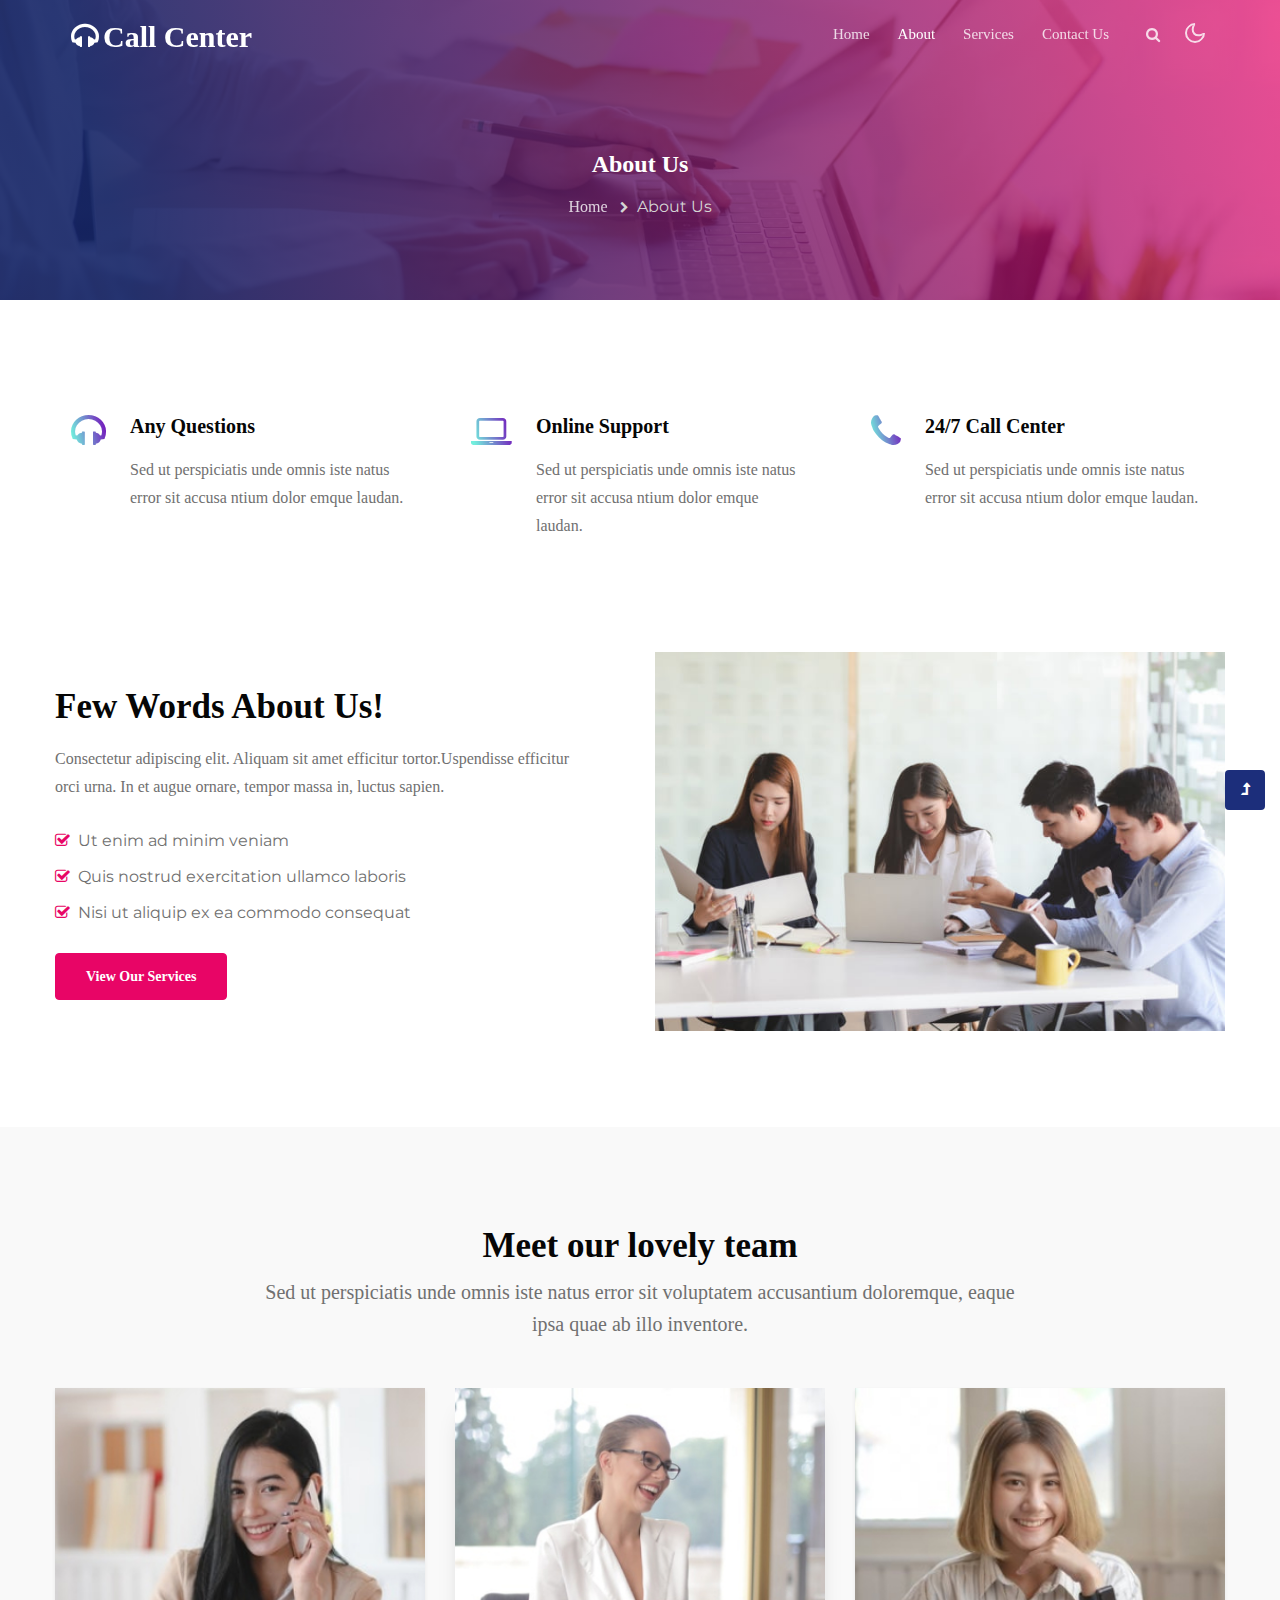
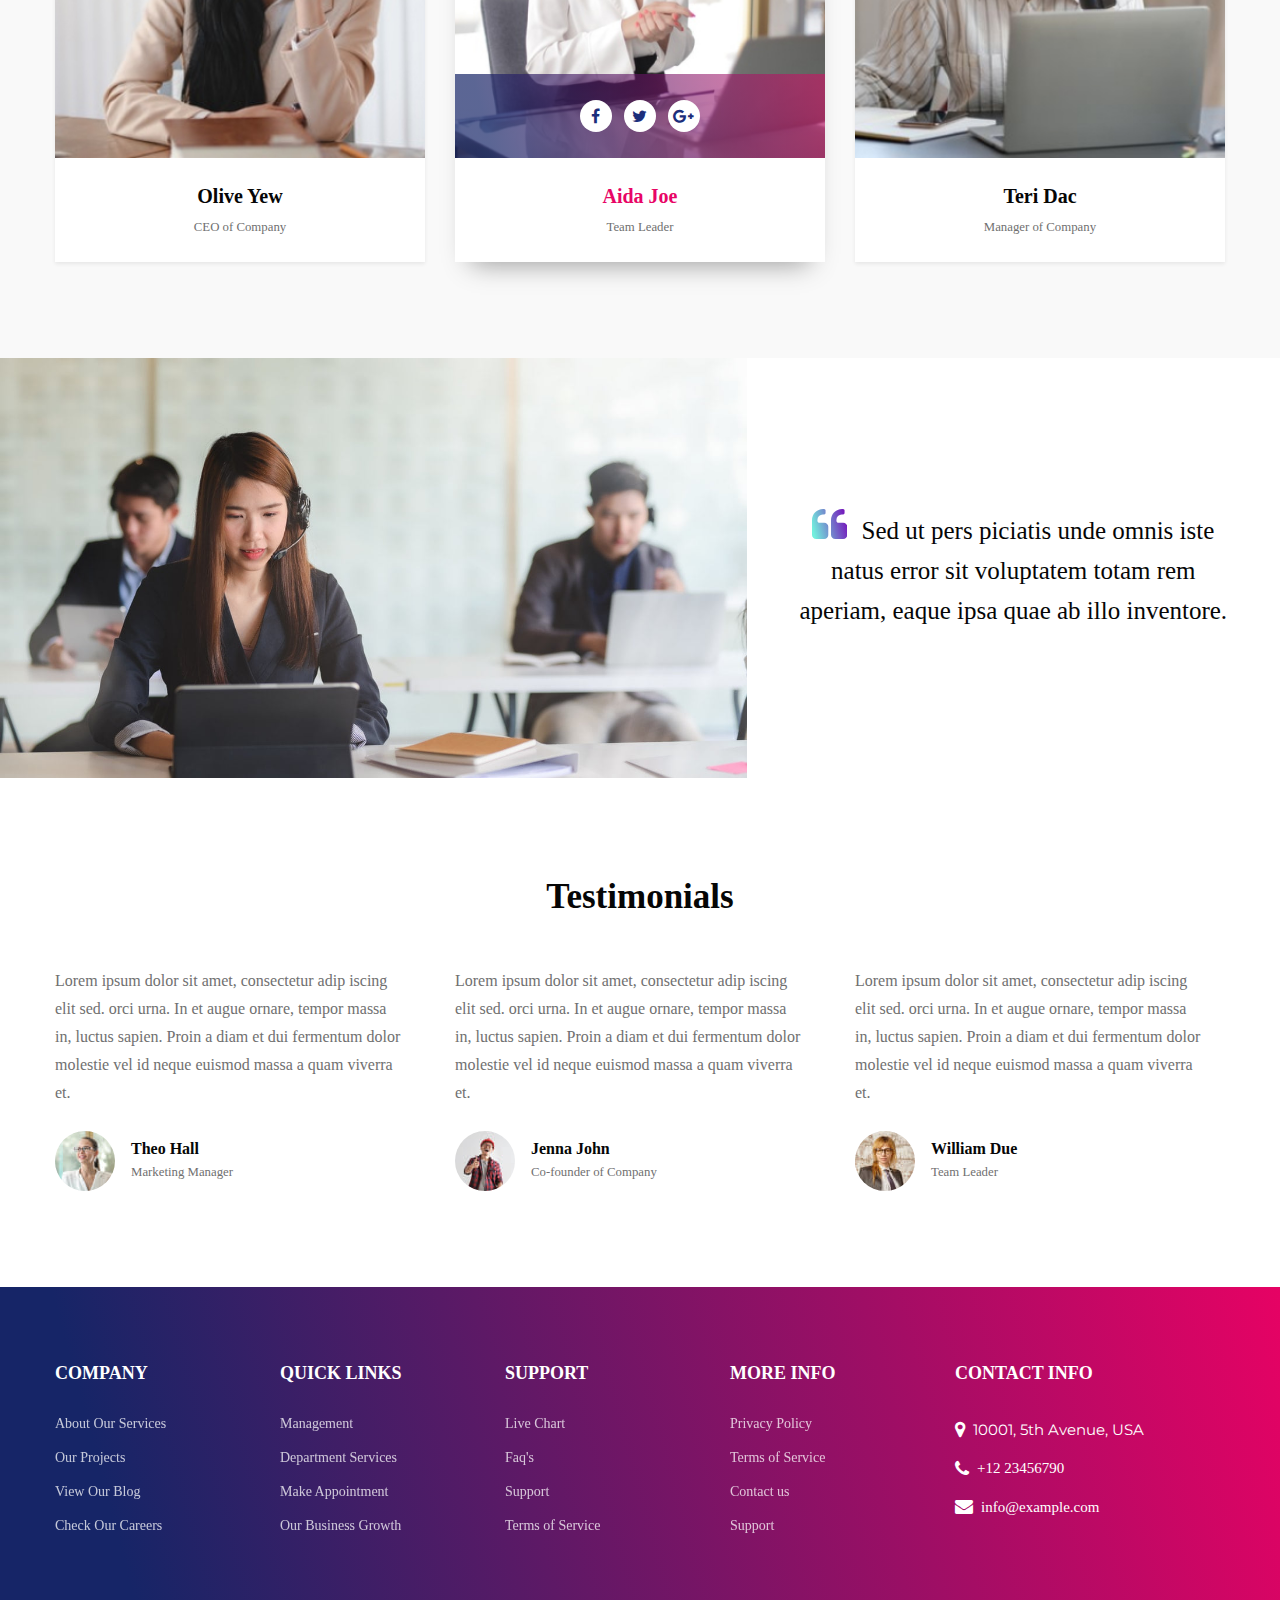
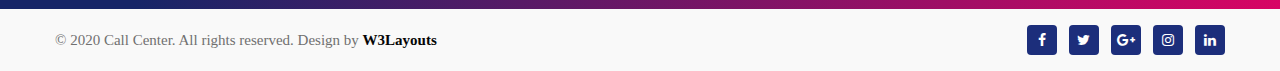
==== about.html @ 63aee8f4 "two" ====
<!--
Author: W3layouts
Author URL: http://w3layouts.com
-->
<!doctype html>
<html lang="en">

<head>
    <!-- Required meta tags -->
    <meta charset="utf-8">
    <meta name="viewport" content="width=device-width, initial-scale=1, shrink-to-fit=no">
    <title>Call Center - Business Category Bootstrap Responsive Website Template - About : W3Layouts</title>
    <!-- google-fonts -->
    <link
        href="//fonts.googleapis.com/css2?family=Montserrat:wght@100;200;300;400;500;600;700;800;900&display=swap"
        rel="stylesheet">
    <!-- //google-fonts -->
    <!-- Template CSS Style link -->
    <link rel="stylesheet" href="assets/css/style-starter.css">
</head>

<body>
    <!--header-->
    <header id="site-header" class="fixed-top">
        <div class="container">
            <nav class="navbar navbar-expand-lg stroke">
                <h1>
                    <a class="navbar-brand" href="index.html"><i class="fa fa-headphones mr-1"
                            aria-hidden="true"></i>Call Center</a>
                </h1>
                <!-- if logo is image enable this   
    <a class="navbar-brand" href="#index.html">
        <img src="image-path" alt="Your logo" title="Your logo" style="height:35px;" />
    </a> -->
                <button class="navbar-toggler  collapsed bg-gradient" type="button" data-toggle="collapse"
                    data-target="#navbarTogglerDemo02" aria-controls="navbarTogglerDemo02" aria-expanded="false"
                    aria-label="Toggle navigation">
                    <span class="navbar-toggler-icon fa icon-expand fa-bars"></span>
                    <span class="navbar-toggler-icon fa icon-close fa-times"></span>
                </button>

                <div class="collapse navbar-collapse" id="navbarTogglerDemo02">
                    <ul class="navbar-nav ml-lg-auto">
                        <li class="nav-item">
                            <a class="nav-link" href="index.html">Home <span class="sr-only">(current)</span></a>
                        </li>
                        <li class="nav-item active">
                            <a class="nav-link" href="about.html">About</a>
                        </li>
                        <li class="nav-item">
                            <a class="nav-link" href="services.html">Services</a>
                        </li>
                        <li class="nav-item">
                            <a class="nav-link" href="contact.html">Contact Us</a>
                        </li>
                        <!-- search button -->
                        <div class="search-right">
                            <a href="#search" class="btn" title="search"><span class="fa fa-search"
                                    aria-hidden="true"></span></a>
                            <!-- search popup -->
                            <div id="search" class="pop-overlay">
                                <div class="popup">
                                    <h4 class="search-pop-text-w3 text-white text-center mb-4">Search Now</h4>
                                    <form action="#error" method="GET" class="search-box">
                                        <div class="input-search"> <span class="fa fa-search mr-2"
                                                aria-hidden="true"></span><input type="search"
                                                placeholder="Enter Keyword" name="search" required="required"
                                                autofocus="" class="search-popup">
                                        </div>
                                        <button type="submit" class="btn btn-style-white search-btn">Search</button>
                                    </form>
                                </div>
                                <a class="close" href="#close">×</a>
                            </div>
                            <!-- //search popup -->
                        </div>
                        <!-- //search button -->
                    </ul>
                </div>
                <!-- toggle switch for light and dark theme -->
                <div class="cont-ser-position">
                    <nav class="navigation">
                        <div class="theme-switch-wrapper">
                            <label class="theme-switch" for="checkbox">
                                <input type="checkbox" id="checkbox">
                                <div class="mode-container">
                                    <i class="gg-sun"></i>
                                    <i class="gg-moon"></i>
                                </div>
                            </label>
                        </div>
                    </nav>
                </div>
                <!-- //toggle switch for light and dark theme -->
            </nav>
        </div>
    </header>
    <!--//header-->

    <!-- inner banner -->
    <div class="inner-banner">
        <section class="w3l-breadcrumb">
            <div class="container">
                <h4 class="inner-text-title font-weight-bold text-white mb-sm-3 mb-2">About Us</h4>
                <ul class="breadcrumbs-custom-path">
                    <li><a href="index.html">Home</a></li>
                    <li class="active"><span class="fa fa-chevron-right mx-2" aria-hidden="true"></span>About Us</li>
                </ul>
            </div>
        </section>
    </div>
    <!-- //inner banner -->

    <!-- about section -->
    <section class="about-section py-5">
        <div class="container py-lg-5 pt-3">
            <div class="row">
                <div class="col-lg-4 col-md-6">
                    <div class="about-single p-3 d-flex justify-content-between">
                        <div class="about-icon mr-4">
                            <i class="fa fa-headphones" aria-hidden="true"></i>
                        </div>
                        <div class="about-content">
                            <h5 class="mb-3">Any Questions</h5>
                            <p>Sed ut perspiciatis unde omnis iste natus error sit accusa ntium dolor emque
                                laudan.</p>
                        </div>
                    </div>
                </div>
                <div class="col-lg-4 col-md-6">
                    <div class="about-single p-3 d-flex justify-content-between">
                        <div class="about-icon mr-4">
                            <i class="fa fa-laptop" aria-hidden="true"></i>
                        </div>
                        <div class="about-content">
                            <h5 class="mb-3">Online Support</h5>
                            <p>Sed ut perspiciatis unde omnis iste natus error sit accusa ntium dolor emque
                                laudan.</p>
                        </div>
                    </div>
                </div>
                <div class="col-lg-4 col-md-6">
                    <div class="about-single p-3 d-flex justify-content-between">
                        <div class="about-icon mr-4">
                            <i class="fa fa-phone" aria-hidden="true"></i>
                        </div>
                        <div class="about-content">
                            <h5 class="mb-3">24/7 Call Center</h5>
                            <p>Sed ut perspiciatis unde omnis iste natus error sit accusa ntium dolor emque
                                laudan.</p>
                        </div>
                    </div>
                </div>
            </div>
        </div>
    </section>
    <!-- //about section -->

    <!-- about-2 section -->
    <section class="w3l-about-2 pb-5">
        <div class="container pb-md-5 pb-4">
            <div class="row align-items-center justify-content-between">
                <div class="col-lg-6 about-2-secs-left pr-lg-5">
                    <h3 class="title-style mb-sm-3 mb-2">Few Words About Us!</h3>
                    <p>Consectetur adipiscing elit. Aliquam sit amet
                        efficitur tortor.Uspendisse efficitur orci urna. In et augue ornare, tempor massa in, luctus
                        sapien.</p>
                    <ul class="list-about-2 mt-sm-4 mt-3">
                        <li class="py-1"><i class="fa fa-check-square-o mr-2" aria-hidden="true"></i>Ut enim ad minim
                            veniam</li>
                        <li class="py-2"><i class="fa fa-check-square-o mr-2" aria-hidden="true"></i>Quis nostrud
                            exercitation
                            ullamco
                            laboris</li>
                        <li class="py-1"><i class="fa fa-check-square-o mr-2" aria-hidden="true"></i>Nisi ut aliquip ex
                            ea commodo
                            consequat</li>
                    </ul>
                    <div class="mt-4">
                        <a class="btn btn-style-white btn-style-primary" href="services.html">View Our Services</a>
                    </div>
                </div>
                <div class="col-lg-6 about-2-secs-right mt-lg-0 mt-5">
                    <img src="assets/images/about2.jpg" alt="" class="img-fluid img-responsive" />
                </div>
            </div>
        </div>
    </section>
    <!-- //about-2 section -->

    <!-- team section -->
    <section class="w3l-team py-5">
        <div class="container py-md-5 py-4">
            <div class="row justify-content-center">
                <div class="col-md-8">
                    <div class="section-heading text-center mb-sm-5 mb-4">
                        <h3 class="title-style mb-2">Meet our lovely team</h3>
                        <p class="lead">
                            Sed ut perspiciatis unde omnis iste natus error sit voluptatem accusantium doloremque,
                            eaque ipsa quae ab illo inventore.
                        </p>
                    </div>
                </div>
            </div>
            <div class="row text-center">
                <div class="col-md-4">
                    <div class="team-block-single">
                        <div class="team-grids">
                            <a href="#team-single">
                                <img src="assets/images/team1.jpg" class="img-fluid" alt="">
                                <div class="team-info">
                                    <div class="social-icons-section">
                                        <a class="fac" href="#facebook">
                                            <span class="fa fa-facebook"></span>
                                        </a>
                                        <a class="twitter mx-2" href="#twitter">
                                            <span class="fa fa-twitter"></span>
                                        </a>
                                        <a class="google" href="#google-plus">
                                            <span class="fa fa-google-plus"></span>
                                        </a>
                                    </div>
                                </div>
                            </a>
                        </div>
                        <div class="team-bottom-block p-4">
                            <h5 class="member mb-1"><a href="#team">Olive Yew</a></h5>
                            <small>CEO of Company</small>
                        </div>
                    </div>
                </div>
                <div class="col-md-4 mt-md-0 mt-5">
                    <div class="team-block-single active">
                        <div class="team-grids active">
                            <a href="#team-single">
                                <img src="assets/images/team2.jpg" class="img-fluid" alt="">
                                <div class="team-info">
                                    <div class="social-icons-section">
                                        <a class="fac" href="#facebook">
                                            <span class="fa fa-facebook"></span>
                                        </a>
                                        <a class="twitter mx-2" href="#twitter">
                                            <span class="fa fa-twitter"></span>
                                        </a>
                                        <a class="google" href="#google-plus">
                                            <span class="fa fa-google-plus"></span>
                                        </a>
                                    </div>
                                </div>
                            </a>
                        </div>
                        <div class="team-bottom-block p-4">
                            <h5 class="member mb-1 active"><a href="#team">Aida Joe</a></h5>
                            <small>Team Leader</small>
                        </div>
                    </div>
                </div>
                <div class="col-md-4 mt-md-0 mt-5">
                    <div class="team-block-single">
                        <div class="team-grids">
                            <a href="#team-single">
                                <img src="assets/images/team3.jpg" class="img-fluid" alt="">
                                <div class="team-info">
                                    <div class="social-icons-section">
                                        <a class="fac" href="#facebook">
                                            <span class="fa fa-facebook"></span>
                                        </a>
                                        <a class="twitter mx-2" href="#twitter">
                                            <span class="fa fa-twitter"></span>
                                        </a>
                                        <a class="google" href="#google-plus">
                                            <span class="fa fa-google-plus"></span>
                                        </a>
                                    </div>
                                </div>
                            </a>
                        </div>
                        <div class="team-bottom-block p-4">
                            <h5 class="member mb-1"><a href="#team">Teri Dac</a></h5>
                            <small>Manager of Company</small>
                        </div>
                    </div>
                </div>
            </div>
        </div>
    </section>
    <!-- //team setion -->

    <!-- image with content section -->
    <section class="w3l-image-content">
        <div class="row no-gutters align-items-center">
            <div class="col-md-7 img-content-1">
                <img src="assets/images/image.jpg" class="img-fluid" alt="" />
            </div>
            <div class="col-md-5 p-lg-5 p-md-3 p-4 my-md-0 my-3 text-center  img-content-2">
                <h4 class="heading-styles"><i class="fa fa-quote-left mr-2" aria-hidden="true"></i> Sed ut pers piciatis
                    unde omnis iste natus error sit voluptatem
                    totam rem aperiam, eaque ipsa quae ab illo inventore.</h4>
            </div>
        </div>
    </section>
    <!-- //image with content section -->

    <!-- customers section -->
    <section class="w3l-customer-block py-5">
        <div class="container py-md-5 py-4">
            <div class="row justify-content-center">
                <div class="col-md-8">
                    <div class="section-heading text-center mb-sm-5 mb-4">
                        <h3 class="title-style mb-2">Testimonials</h3>
                    </div>
                </div>
            </div>
            <div class="row">
                <div class="col-md-4">
                    <div class="customer-single pr-lg-4">
                        <blockquote>Lorem ipsum dolor sit amet, consectetur adip iscing elit sed. orci urna. In et augue
                            ornare, tempor
                            massa
                            in,
                            luctus sapien. Proin a diam et dui fermentum dolor molestie vel id neque euismod massa a
                            quam viverra
                            et.
                        </blockquote>
                        <div class="customer-img d-flex align-items-center mt-4">
                            <img src="assets/images/testi1.jpg" class="img-fluid mr-3" alt="" />
                            <div class="customer-info">
                                <h6>Theo Hall</h6>
                                <small class="mb-0">Marketing Manager</small>
                            </div>
                        </div>
                    </div>
                </div>
                <div class="col-md-4 mt-md-0 mt-5">
                    <div class="customer-single pr-lg-4">
                        <blockquote>Lorem ipsum dolor sit amet, consectetur adip iscing elit sed. orci urna. In et augue
                            ornare, tempor
                            massa
                            in,
                            luctus sapien. Proin a diam et dui fermentum dolor molestie vel id neque euismod massa a
                            quam viverra
                            et.
                        </blockquote>
                        <div class="customer-img d-flex align-items-center mt-4">
                            <img src="assets/images/testi2.jpg" class="img-fluid mr-3" alt="" />
                            <div class="customer-info">
                                <h6>Jenna John</h6>
                                <small class="mb-0">Co-founder of Company</small>
                            </div>
                        </div>
                    </div>
                </div>
                <div class="col-md-4 mt-md-0 mt-5">
                    <div class="customer-single pr-lg-4">
                        <blockquote>Lorem ipsum dolor sit amet, consectetur adip iscing elit sed. orci urna. In et augue
                            ornare, tempor
                            massa
                            in,
                            luctus sapien. Proin a diam et dui fermentum dolor molestie vel id neque euismod massa a
                            quam viverra
                            et.
                        </blockquote>
                        <div class="customer-img d-flex align-items-center mt-4">
                            <img src="assets/images/testi3.jpg" class="img-fluid mr-3" alt="" />
                            <div class="customer-info">
                                <h6>William Due</h6>
                                <small class="mb-0">Team Leader</small>
                            </div>
                        </div>
                    </div>
                </div>
            </div>
        </div>
    </section>
    <!-- //customers section -->

    <!-- footer -->
    <section class="w3l-footer-29-main">
        <div class="footer-29 py-5">
            <div class="container py-lg-4">
                <div class="row footer-top-29">
                    <div class="col-lg-9">
                        <div class="row">
                            <div class="col-md-3 col-6 footer-list-29">
                                <ul>
                                    <h6 class="footer-title-29">Company</h6>
                                    <li><a href="services.html">About Our Services</a></li>
                                    <li><a href="#call-center">Our Projects</a></li>
                                    <li><a href="#blog">View Our Blog</a></li>
                                    <li><a href="about.html">Check Our Careers</a></li>
                                </ul>
                            </div>
                            <div class="col-md-3 col-6 footer-list-29">
                                <ul>
                                    <h6 class="footer-title-29">Quick Links</h6>
                                    <li><a href="#call-center">Management</a></li>
                                    <li><a href="services.html">Department Services</a></li>
                                    <li><a href="#call-center">Make Appointment</a></li>
                                    <li><a href="about.html">Our Business Growth</a></li>
                                </ul>
                            </div>
                            <div class="col-md-3 col-6 footer-list-29 mt-md-0 mt-4">
                                <ul>
                                    <h6 class="footer-title-29">Support</h6>
                                    <li><a href="#call-center">Live Chart</a></li>
                                    <li><a href="#call-center">Faq's</a></li>
                                    <li><a href="#call-center"> Support</a></li>
                                    <li><a href="#call-center">Terms of Service</a></li>
                                </ul>
                            </div>
                            <div class="col-md-3 col-6 footer-list-29 mt-md-0 mt-4">
                                <h6 class="footer-title-29">More Info</h6>
                                <ul>
                                    <li><a href="#privacy">Privacy Policy</a></li>
                                    <li><a href="#terms"> Terms of Service</a></li>
                                    <li><a href="contact.html">Contact us</a></li>
                                    <li><a href="#support"> Support</a></li>
                                </ul>
                            </div>
                        </div>
                    </div>
                    <div class="col-lg-3 footer-contact-list mt-lg-0 mt-md-5 mt-4">
                        <h6 class="footer-title-29">Contact Info </h6>
                        <ul>
                            <li class="d-flex align-items-center py-2"><i class="fa fa-map-marker mr-2"
                                    aria-hidden="true"></i>10001, 5th Avenue, USA</li>
                            <li class="d-flex align-items-center py-2"><i class="fa fa-phone mr-2"
                                    aria-hidden="true"></i><a href="tel:+12 23456790">+12
                                    23456790</a></li>
                            <li class="d-flex align-items-center py-2"><i class="fa fa-envelope mr-2"
                                    aria-hidden="true"></i><a href="mailto:info@example.com">info@example.com</a></li>
                        </ul>
                    </div>
                </div>
            </div>
        </div>
    </section>
    <!-- //footer -->
    <!-- copyright -->
    <section class="w3l-copyright">
        <div class="container">
            <div class="row bottom-copies">
                <p class="col-lg-8 copy-footer-29">© 2020 Call Center. All rights reserved. Design by <a
                        href="https://w3layouts.com/" target="_blank">
                        W3Layouts</a></p>
                <div class="col-lg-4 text-right">
                    <div class="main-social-footer-29">
                        <a href="#facebook" class="facebook"><span class="fa fa-facebook"></span></a>
                        <a href="#twitter" class="twitter"><span class="fa fa-twitter"></span></a>
                        <a href="#google"><span class="fa fa-google-plus" aria-hidden="true"></span></a>
                        <a href="#instagram" class="instagram"><span class="fa fa-instagram"></span></a>
                        <a href="#linkedin" class="linkedin"><span class="fa fa-linkedin"></span></a>

                    </div>
                </div>
            </div>
        </div>
    </section>
    <!-- //copyright -->

    <!-- Js scripts -->
    <!-- move top -->
    <button onclick="topFunction()" id="movetop" title="Go to top">
        <span class="fa fa-level-up" aria-hidden="true"></span>
    </button>
    <script>
        // When the user scrolls down 20px from the top of the document, show the button
        window.onscroll = function () {
            scrollFunction()
        };

        function scrollFunction() {
            if (document.body.scrollTop > 20 || document.documentElement.scrollTop > 20) {
                document.getElementById("movetop").style.display = "block";
            } else {
                document.getElementById("movetop").style.display = "none";
            }
        }

        // When the user clicks on the button, scroll to the top of the document
        function topFunction() {
            document.body.scrollTop = 0;
            document.documentElement.scrollTop = 0;
        }
    </script>
    <!-- //move top -->

    <!-- common jquery plugin -->
    <script src="assets/js/jquery-3.3.1.min.js"></script>
    <!-- //common jquery plugin -->

    <!-- theme switch js (light and dark)-->
    <script src="assets/js/theme-change.js"></script>
    <script>
        function autoType(elementClass, typingSpeed) {
            var thhis = $(elementClass);
            thhis.css({
                "position": "relative",
                "display": "inline-block"
            });
            thhis.prepend('<div class="cursor" style="right: initial; left:0;"></div>');
            thhis = thhis.find(".text-js");
            var text = thhis.text().trim().split('');
            var amntOfChars = text.length;
            var newString = "";
            thhis.text("|");
            setTimeout(function () {
                thhis.css("opacity", 1);
                thhis.prev().removeAttr("style");
                thhis.text("");
                for (var i = 0; i < amntOfChars; i++) {
                    (function (i, char) {
                        setTimeout(function () {
                            newString += char;
                            thhis.text(newString);
                        }, i * typingSpeed);
                    })(i + 1, text[i]);
                }
            }, 1500);
        }

        $(document).ready(function () {
            // Now to start autoTyping just call the autoType function with the 
            // class of outer div
            // The second paramter is the speed between each letter is typed.   
            autoType(".type-js", 200);
        });
    </script>
    <!-- //theme switch js (light and dark)-->

    <!-- magnific popup -->
    <script src="assets/js/jquery.magnific-popup.min.js"></script>
    <script>
        $(document).ready(function () {
            $('.popup-with-zoom-anim').magnificPopup({
                type: 'inline',

                fixedContentPos: false,
                fixedBgPos: true,

                overflowY: 'auto',

                closeBtnInside: true,
                preloader: false,

                midClick: true,
                removalDelay: 300,
                mainClass: 'my-mfp-zoom-in'
            });

            $('.popup-with-move-anim').magnificPopup({
                type: 'inline',

                fixedContentPos: false,
                fixedBgPos: true,

                overflowY: 'auto',

                closeBtnInside: true,
                preloader: false,

                midClick: true,
                removalDelay: 300,
                mainClass: 'my-mfp-slide-bottom'
            });
        });
    </script>
    <!-- //magnific popup -->

    <!-- MENU-JS -->
    <script>
        $(window).on("scroll", function () {
            var scroll = $(window).scrollTop();

            if (scroll >= 80) {
                $("#site-header").addClass("nav-fixed");
            } else {
                $("#site-header").removeClass("nav-fixed");
            }
        });

        //Main navigation Active Class Add Remove
        $(".navbar-toggler").on("click", function () {
            $("header").toggleClass("active");
        });
        $(document).on("ready", function () {
            if ($(window).width() > 991) {
                $("header").removeClass("active");
            }
            $(window).on("resize", function () {
                if ($(window).width() > 991) {
                    $("header").removeClass("active");
                }
            });
        });
    </script>
    <!-- //MENU-JS -->

    <!-- for testimonials carousel -->
    <script src="assets/js/owl.carousel.js"></script>
    <script>
        $(document).ready(function () {
            $("#owl-demo1").owlCarousel({
                loop: true,
                margin: 20,
                responsiveClass: true,
                responsive: {
                    0: {
                        items: 1,
                        nav: true
                    },
                    600: {
                        items: 1,
                        nav: false
                    },
                    1000: {
                        items: 1,
                        nav: true,
                        loop: true
                    }
                }
            })
        })
    </script>
    <!-- //for testimonials carousel -->

    <!-- disable body scroll which navbar is in active -->
    <script>
        $(function () {
            $('.navbar-toggler').click(function () {
                $('body').toggleClass('noscroll');
            })
        });
    </script>
    <!-- //disable body scroll which navbar is in active -->

    <!-- counter for stats -->
    <script src="assets/js/counter.js"></script>
    <!-- //counter for stats -->

    <!--bootstrap-->
    <script src="assets/js/bootstrap.min.js"></script>
    <!-- //bootstrap-->
    <!-- //Js scripts -->
</body>

</html>
---- assets/css/style-starter.css ----
@charset "UTF-8";

:root {
  --blue: #007bff;
  --indigo: #6610f2;
  --purple: #6f42c1;
  --pink: #e83e8c;
  --red: #dc3545;
  --orange: #fd7e14;
  --yellow: #ffc107;
  --green: #28a745;
  --teal: #20c997;
  --cyan: #17a2b8;
  --white: #fff;
  --gray: #6c757d;
  --gray-dark: #343a40;
  --primary: #ff4c4c;
  --secondary: #e71d36;
  --success: #28a745;
  --info: #17a2b8;
  --warning: #ffc107;
  --danger: #dc3545;
  --light: #f8f9fa;
  --dark: #343a40;
  --breakpoint-xs: 0;
  --breakpoint-sm: 576px;
  --breakpoint-md: 768px;
  --breakpoint-lg: 992px;
  --breakpoint-xl: 1200px;
  --font-family-sans-serif: -apple-system, BlinkMacSystemFont, "Segoe UI", Roboto, "Helvetica Neue", Arial, "Noto Sans", sans-serif, "Apple Color Emoji", "Segoe UI Emoji", "Segoe UI Symbol", "Noto Color Emoji";
  --font-family-monospace: SFMono-Regular, Menlo, Monaco, Consolas, "Liberation Mono", "Courier New", monospace;
}
body{font-family:Sarasa Mono TC!important;}
h1{font-family:Sarasa Mono TC!important;}
h2{font-family:Sarasa Mono TC!important;}
h3{font-family:Sarasa Mono TC!important;}
h4{font-family:Sarasa Mono TC!important;}
h5{font-family:Sarasa Mono TC!important;}
h6{font-family:Sarasa Mono TC!important;}
a{font-family:Sarasa Mono TC!important;}
.text-js{font-family:Sarasa Mono TC!important;}

*,
*::before,
*::after {
  box-sizing: border-box;
}

html {
  font-family: sans-serif;
  line-height: 1.15;
  -webkit-text-size-adjust: 100%;
  -webkit-tap-highlight-color: rgba(0, 0, 0, 0);
}

article,
aside,
figcaption,
figure,
footer,
header,
hgroup,
main,
nav,
section {
  display: block;
}

body {
  margin: 0;
  font-family: -apple-system, BlinkMacSystemFont, "Segoe UI", Roboto, "Helvetica Neue", Arial, "Noto Sans", sans-serif, "Apple Color Emoji", "Segoe UI Emoji", "Segoe UI Symbol", "Noto Color Emoji";
  font-size: 1rem;
  font-weight: 400;
  line-height: 1.5;
  color: #212529;
  text-align: left;
  background-color: #fff;
}

[tabindex="-1"]:focus:not(:focus-visible) {
  outline: 0 !important;
}

hr {
  box-sizing: content-box;
  height: 0;
  overflow: visible;
}

h1,
h2,
h3,
h4,
h5,
h6 {
  margin-top: 0;
  margin-bottom: 0.5rem;
}

p {
  margin-top: 0;
  margin-bottom: 1rem;
}

abbr[title],
abbr[data-original-title] {
  text-decoration: underline;
  -webkit-text-decoration: underline dotted;
  text-decoration: underline dotted;
  cursor: help;
  border-bottom: 0;
  -webkit-text-decoration-skip-ink: none;
  text-decoration-skip-ink: none;
}

address {
  margin-bottom: 1rem;
  font-style: normal;
  line-height: inherit;
}

ol,
ul,
dl {
  margin-top: 0;
  margin-bottom: 1rem;
}

ol ol,
ul ul,
ol ul,
ul ol {
  margin-bottom: 0;
}

dt {
  font-weight: 600;
}

dd {
  margin-bottom: .5rem;
  margin-left: 0;
}

blockquote {
  margin: 0 0 1rem;
}

b,
strong {
  font-weight: bolder;
}

small {
  font-size: 80%;
}

sub,
sup {
  position: relative;
  font-size: 75%;
  line-height: 0;
  vertical-align: baseline;
}

sub {
  bottom: -.25em;
}

sup {
  top: -.5em;
}

a {
  color: var(--font-color);
  text-decoration: none;
  background-color: transparent;
}

a:hover {
  color: var(--primary-color);
  text-decoration: underline;
}

a,
a:hover,
button,
button:hover {
  text-decoration: none;
  transition: .5s all;
  -moz-transition: .5s all;
}

a:not([href]) {
  color: inherit;
  text-decoration: none;
}

a:not([href]):hover {
  color: inherit;
  text-decoration: none;
}

pre,
code,
kbd,
samp {
  font-family: SFMono-Regular, Menlo, Monaco, Consolas, "Liberation Mono", "Courier New", monospace;
  font-size: 1em;
}

pre {
  margin-top: 0;
  margin-bottom: 1rem;
  overflow: auto;
}

figure {
  margin: 0 0 1rem;
}

img {
  vertical-align: middle;
  border-style: none;
}

svg {
  overflow: hidden;
  vertical-align: middle;
}

table {
  border-collapse: collapse;
}

caption {
  padding-top: 0.75rem;
  padding-bottom: 0.75rem;
  color: #6c757d;
  text-align: left;
  caption-side: bottom;
}

th {
  text-align: inherit;
}

label {
  display: inline-block;
  margin-bottom: 0.5rem;
}

button {
  border-radius: 0;
}

button:focus {
  outline: 1px dotted;
  outline: 5px auto -webkit-focus-ring-color;
}

input,
button,
select,
optgroup,
textarea {
  margin: 0;
  font-family: inherit;
  font-size: inherit;
  line-height: inherit;
}

button,
input {
  overflow: visible;
}

button,
select {
  text-transform: none;
}

select {
  word-wrap: normal;
}

button,
[type="button"],
[type="reset"],
[type="submit"] {
  -webkit-appearance: button;
}

button:not(:disabled),
[type="button"]:not(:disabled),
[type="reset"]:not(:disabled),
[type="submit"]:not(:disabled) {
  cursor: pointer;
}

button::-moz-focus-inner,
[type="button"]::-moz-focus-inner,
[type="reset"]::-moz-focus-inner,
[type="submit"]::-moz-focus-inner {
  padding: 0;
  border-style: none;
}

input[type="radio"],
input[type="checkbox"] {
  box-sizing: border-box;
  padding: 0;
}

input[type="date"],
input[type="time"],
input[type="datetime-local"],
input[type="month"] {
  -webkit-appearance: listbox;
}

textarea {
  overflow: auto;
  resize: vertical;
}

fieldset {
  min-width: 0;
  padding: 0;
  margin: 0;
  border: 0;
}

legend {
  display: block;
  width: 100%;
  max-width: 100%;
  padding: 0;
  margin-bottom: .5rem;
  font-size: 1.5rem;
  line-height: inherit;
  color: inherit;
  white-space: normal;
}

@media (max-width: 1200px) {
  legend {
    font-size: calc(1.275rem + 0.3vw);
  }
}

progress {
  vertical-align: baseline;
}

[type="number"]::-webkit-inner-spin-button,
[type="number"]::-webkit-outer-spin-button {
  height: auto;
}

[type="search"] {
  outline-offset: -2px;
  -webkit-appearance: none;
}

[type="search"]::-webkit-search-decoration {
  -webkit-appearance: none;
}

::-webkit-file-upload-button {
  font: inherit;
  -webkit-appearance: button;
}

output {
  display: inline-block;
}

summary {
  display: list-item;
  cursor: pointer;
}

template {
  display: none;
}

[hidden] {
  display: none !important;
}

h1,
h2,
h3,
h4,
h5,
h6,
.h1,
.h2,
.h3,
.h4,
.h5,
.h6 {
  margin-bottom: 0.5rem;
  font-weight: 400;
  line-height: 28px;
}

h1,
.h1 {
  font-size: 2.5rem;
}

@media (max-width: 1200px) {

  h1,
  .h1 {
    font-size: calc(1.375rem + 1.5vw);
  }
}

h2,
.h2 {
  font-size: 2rem;
}

@media (max-width: 1200px) {

  h2,
  .h2 {
    font-size: calc(1.325rem + 0.9vw);
  }
}

h3,
.h3 {
  font-size: 1.75rem;
}

@media (max-width: 1200px) {

  h3,
  .h3 {
    font-size: calc(1.3rem + 0.6vw);
  }
}

h4,
.h4 {
  font-size: 1.5rem;
}

@media (max-width: 1200px) {

  h4,
  .h4 {
    font-size: calc(1.275rem + 0.3vw);
  }
}

h5,
.h5 {
  font-size: 1.25rem;
}

h6,
.h6 {
  font-size: 1rem;
}

.lead {
  font-size: 1.25rem;
  font-weight: 300;
}

.display-1 {
  font-size: 6rem;
  font-weight: 300;
  line-height: 1.2;
}

@media (max-width: 1200px) {
  .display-1 {
    font-size: calc(1.725rem + 5.7vw);
  }
}

.display-2 {
  font-size: 5.5rem;
  font-weight: 300;
  line-height: 1.2;
}

@media (max-width: 1200px) {
  .display-2 {
    font-size: calc(1.675rem + 5.1vw);
  }
}

.display-3 {
  font-size: 4.5rem;
  font-weight: 300;
  line-height: 1.2;
}

@media (max-width: 1200px) {
  .display-3 {
    font-size: calc(1.575rem + 3.9vw);
  }
}

.display-4 {
  font-size: 3.5rem;
  font-weight: 300;
  line-height: 1.2;
}

@media (max-width: 1200px) {
  .display-4 {
    font-size: calc(1.475rem + 2.7vw);
  }
}

hr {
  margin-top: 1rem;
  margin-bottom: 1rem;
  border: 0;
  border-top: 1px solid rgba(0, 0, 0, 0.1);
}

small,
.small {
  font-size: 80%;
  font-weight: 400;
}

mark,
.mark {
  padding: 0.2em;
  background-color: #fcf8e3;
}

.list-unstyled {
  padding-left: 0;
  list-style: none;
}

.list-inline {
  padding-left: 0;
  list-style: none;
}

.list-inline-item {
  display: inline-block;
}

.list-inline-item:not(:last-child) {
  margin-right: 0.5rem;
}

.initialism {
  font-size: 90%;
  text-transform: uppercase;
}

.blockquote {
  margin-bottom: 1rem;
  font-size: 1.25rem;
}

.blockquote-footer {
  display: block;
  font-size: 80%;
  color: #6c757d;
}

.blockquote-footer::before {
  content: "\2014\00A0";
}

.img-fluid {
  max-width: 100%;
  height: auto;
}

.img-thumbnail {
  padding: 0.25rem;
  background-color: #fff;
  border: 1px solid #dee2e6;
  border-radius: 0.25rem;
  max-width: 100%;
  height: auto;
}

.figure {
  display: inline-block;
}

.figure-img {
  margin-bottom: 0.5rem;
  line-height: 1;
}

.figure-caption {
  font-size: 90%;
  color: #6c757d;
}

code {
  font-size: 87.5%;
  color: #e83e8c;
  word-wrap: break-word;
}

a>code {
  color: inherit;
}

kbd {
  padding: 0.2rem 0.4rem;
  font-size: 87.5%;
  color: #fff;
  background-color: #212529;
  border-radius: 0.2rem;
}

kbd kbd {
  padding: 0;
  font-size: 100%;
  font-weight: 600;
}

pre {
  display: block;
  font-size: 87.5%;
  color: #212529;
}

pre code {
  font-size: inherit;
  color: inherit;
  word-break: normal;
}

.pre-scrollable {
  max-height: 340px;
  overflow-y: scroll;
}

.container {
  width: 100%;
  padding-right: 15px;
  padding-left: 15px;
  margin-right: auto;
  margin-left: auto;
}

@media (min-width: 576px) {
  .container {
    max-width: 540px;
  }
}

@media (min-width: 768px) {
  .container {
    max-width: 720px;
  }
}

@media (min-width: 992px) {
  .container {
    max-width: 960px;
  }
}

@media (min-width: 1200px) {
  .container {
    max-width: 1140px;
  }
}

.container-fluid,
.container-sm,
.container-md,
.container-lg,
.container-xl {
  width: 100%;
  padding-right: 15px;
  padding-left: 15px;
  margin-right: auto;
  margin-left: auto;
}

@media (min-width: 576px) {

  .container,
  .container-sm {
    max-width: 540px;
  }
}

@media (min-width: 768px) {

  .container,
  .container-sm,
  .container-md {
    max-width: 720px;
  }
}

@media (min-width: 992px) {

  .container,
  .container-sm,
  .container-md,
  .container-lg {
    max-width: 960px;
  }
}

@media (min-width: 1200px) {

  .container,
  .container-sm,
  .container-md,
  .container-lg,
  .container-xl {
    max-width: 1140px;
  }
}

.row {
  display: flex;
  flex-wrap: wrap;
  margin-right: -15px;
  margin-left: -15px;
}

.no-gutters {
  margin-right: 0;
  margin-left: 0;
}

.no-gutters>.col,
.no-gutters>[class*="col-"] {
  padding-right: 0;
  padding-left: 0;
}

.col-1,
.col-2,
.col-3,
.col-4,
.col-5,
.col-6,
.col-7,
.col-8,
.col-9,
.col-10,
.col-11,
.col-12,
.col,
.col-auto,
.col-sm-1,
.col-sm-2,
.col-sm-3,
.col-sm-4,
.col-sm-5,
.col-sm-6,
.col-sm-7,
.col-sm-8,
.col-sm-9,
.col-sm-10,
.col-sm-11,
.col-sm-12,
.col-sm,
.col-sm-auto,
.col-md-1,
.col-md-2,
.col-md-3,
.col-md-4,
.col-md-5,
.col-md-6,
.col-md-7,
.col-md-8,
.col-md-9,
.col-md-10,
.col-md-11,
.col-md-12,
.col-md,
.col-md-auto,
.col-lg-1,
.col-lg-2,
.col-lg-3,
.col-lg-4,
.col-lg-5,
.col-lg-6,
.col-lg-7,
.col-lg-8,
.col-lg-9,
.col-lg-10,
.col-lg-11,
.col-lg-12,
.col-lg,
.col-lg-auto,
.col-xl-1,
.col-xl-2,
.col-xl-3,
.col-xl-4,
.col-xl-5,
.col-xl-6,
.col-xl-7,
.col-xl-8,
.col-xl-9,
.col-xl-10,
.col-xl-11,
.col-xl-12,
.col-xl,
.col-xl-auto {
  position: relative;
  width: 100%;
  padding-right: 15px;
  padding-left: 15px;
}

.col {
  flex-basis: 0;
  flex-grow: 1;
  max-width: 100%;
}

.row-cols-1>* {
  flex: 0 0 100%;
  max-width: 100%;
}

.row-cols-2>* {
  flex: 0 0 50%;
  max-width: 50%;
}

.row-cols-3>* {
  flex: 0 0 33.33333%;
  max-width: 33.33333%;
}

.row-cols-4>* {
  flex: 0 0 25%;
  max-width: 25%;
}

.row-cols-5>* {
  flex: 0 0 20%;
  max-width: 20%;
}

.row-cols-6>* {
  flex: 0 0 16.66667%;
  max-width: 16.66667%;
}

.col-auto {
  flex: 0 0 auto;
  width: auto;
  max-width: 100%;
}

.col-1 {
  flex: 0 0 8.33333%;
  max-width: 8.33333%;
}

.col-2 {
  flex: 0 0 16.66667%;
  max-width: 16.66667%;
}

.col-3 {
  flex: 0 0 25%;
  max-width: 25%;
}

.col-4 {
  flex: 0 0 33.33333%;
  max-width: 33.33333%;
}

.col-5 {
  flex: 0 0 41.66667%;
  max-width: 41.66667%;
}

.col-6 {
  flex: 0 0 50%;
  max-width: 50%;
}

.col-7 {
  flex: 0 0 58.33333%;
  max-width: 58.33333%;
}

.col-8 {
  flex: 0 0 66.66667%;
  max-width: 66.66667%;
}

.col-9 {
  flex: 0 0 75%;
  max-width: 75%;
}

.col-10 {
  flex: 0 0 83.33333%;
  max-width: 83.33333%;
}

.col-11 {
  flex: 0 0 91.66667%;
  max-width: 91.66667%;
}

.col-12 {
  flex: 0 0 100%;
  max-width: 100%;
}

.order-first {
  order: -1;
}

.order-last {
  order: 13;
}

.order-0 {
  order: 0;
}

.order-1 {
  order: 1;
}

.order-2 {
  order: 2;
}

.order-3 {
  order: 3;
}

.order-4 {
  order: 4;
}

.order-5 {
  order: 5;
}

.order-6 {
  order: 6;
}

.order-7 {
  order: 7;
}

.order-8 {
  order: 8;
}

.order-9 {
  order: 9;
}

.order-10 {
  order: 10;
}

.order-11 {
  order: 11;
}

.order-12 {
  order: 12;
}

.offset-1 {
  margin-left: 8.33333%;
}

.offset-2 {
  margin-left: 16.66667%;
}

.offset-3 {
  margin-left: 25%;
}

.offset-4 {
  margin-left: 33.33333%;
}

.offset-5 {
  margin-left: 41.66667%;
}

.offset-6 {
  margin-left: 50%;
}

.offset-7 {
  margin-left: 58.33333%;
}

.offset-8 {
  margin-left: 66.66667%;
}

.offset-9 {
  margin-left: 75%;
}

.offset-10 {
  margin-left: 83.33333%;
}

.offset-11 {
  margin-left: 91.66667%;
}

@media (min-width: 576px) {
  .col-sm {
    flex-basis: 0;
    flex-grow: 1;
    max-width: 100%;
  }

  .row-cols-sm-1>* {
    flex: 0 0 100%;
    max-width: 100%;
  }

  .row-cols-sm-2>* {
    flex: 0 0 50%;
    max-width: 50%;
  }

  .row-cols-sm-3>* {
    flex: 0 0 33.33333%;
    max-width: 33.33333%;
  }

  .row-cols-sm-4>* {
    flex: 0 0 25%;
    max-width: 25%;
  }

  .row-cols-sm-5>* {
    flex: 0 0 20%;
    max-width: 20%;
  }

  .row-cols-sm-6>* {
    flex: 0 0 16.66667%;
    max-width: 16.66667%;
  }

  .col-sm-auto {
    flex: 0 0 auto;
    width: auto;
    max-width: 100%;
  }

  .col-sm-1 {
    flex: 0 0 8.33333%;
    max-width: 8.33333%;
  }

  .col-sm-2 {
    flex: 0 0 16.66667%;
    max-width: 16.66667%;
  }

  .col-sm-3 {
    flex: 0 0 25%;
    max-width: 25%;
  }

  .col-sm-4 {
    flex: 0 0 33.33333%;
    max-width: 33.33333%;
  }

  .col-sm-5 {
    flex: 0 0 41.66667%;
    max-width: 41.66667%;
  }

  .col-sm-6 {
    flex: 0 0 50%;
    max-width: 50%;
  }

  .col-sm-7 {
    flex: 0 0 58.33333%;
    max-width: 58.33333%;
  }

  .col-sm-8 {
    flex: 0 0 66.66667%;
    max-width: 66.66667%;
  }

  .col-sm-9 {
    flex: 0 0 75%;
    max-width: 75%;
  }

  .col-sm-10 {
    flex: 0 0 83.33333%;
    max-width: 83.33333%;
  }

  .col-sm-11 {
    flex: 0 0 91.66667%;
    max-width: 91.66667%;
  }

  .col-sm-12 {
    flex: 0 0 100%;
    max-width: 100%;
  }

  .order-sm-first {
    order: -1;
  }

  .order-sm-last {
    order: 13;
  }

  .order-sm-0 {
    order: 0;
  }

  .order-sm-1 {
    order: 1;
  }

  .order-sm-2 {
    order: 2;
  }

  .order-sm-3 {
    order: 3;
  }

  .order-sm-4 {
    order: 4;
  }

  .order-sm-5 {
    order: 5;
  }

  .order-sm-6 {
    order: 6;
  }

  .order-sm-7 {
    order: 7;
  }

  .order-sm-8 {
    order: 8;
  }

  .order-sm-9 {
    order: 9;
  }

  .order-sm-10 {
    order: 10;
  }

  .order-sm-11 {
    order: 11;
  }

  .order-sm-12 {
    order: 12;
  }

  .offset-sm-0 {
    margin-left: 0;
  }

  .offset-sm-1 {
    margin-left: 8.33333%;
  }

  .offset-sm-2 {
    margin-left: 16.66667%;
  }

  .offset-sm-3 {
    margin-left: 25%;
  }

  .offset-sm-4 {
    margin-left: 33.33333%;
  }

  .offset-sm-5 {
    margin-left: 41.66667%;
  }

  .offset-sm-6 {
    margin-left: 50%;
  }

  .offset-sm-7 {
    margin-left: 58.33333%;
  }

  .offset-sm-8 {
    margin-left: 66.66667%;
  }

  .offset-sm-9 {
    margin-left: 75%;
  }

  .offset-sm-10 {
    margin-left: 83.33333%;
  }

  .offset-sm-11 {
    margin-left: 91.66667%;
  }
}

@media (min-width: 768px) {
  .col-md {
    flex-basis: 0;
    flex-grow: 1;
    max-width: 100%;
  }

  .row-cols-md-1>* {
    flex: 0 0 100%;
    max-width: 100%;
  }

  .row-cols-md-2>* {
    flex: 0 0 50%;
    max-width: 50%;
  }

  .row-cols-md-3>* {
    flex: 0 0 33.33333%;
    max-width: 33.33333%;
  }

  .row-cols-md-4>* {
    flex: 0 0 25%;
    max-width: 25%;
  }

  .row-cols-md-5>* {
    flex: 0 0 20%;
    max-width: 20%;
  }

  .row-cols-md-6>* {
    flex: 0 0 16.66667%;
    max-width: 16.66667%;
  }

  .col-md-auto {
    flex: 0 0 auto;
    width: auto;
    max-width: 100%;
  }

  .col-md-1 {
    flex: 0 0 8.33333%;
    max-width: 8.33333%;
  }

  .col-md-2 {
    flex: 0 0 16.66667%;
    max-width: 16.66667%;
  }

  .col-md-3 {
    flex: 0 0 25%;
    max-width: 25%;
  }

  .col-md-4 {
    flex: 0 0 33.33333%;
    max-width: 33.33333%;
  }

  .col-md-5 {
    flex: 0 0 41.66667%;
    max-width: 41.66667%;
  }

  .col-md-6 {
    flex: 0 0 50%;
    max-width: 50%;
  }

  .col-md-7 {
    flex: 0 0 58.33333%;
    max-width: 58.33333%;
  }

  .col-md-8 {
    flex: 0 0 66.66667%;
    max-width: 66.66667%;
  }

  .col-md-9 {
    flex: 0 0 75%;
    max-width: 75%;
  }

  .col-md-10 {
    flex: 0 0 83.33333%;
    max-width: 83.33333%;
  }

  .col-md-11 {
    flex: 0 0 91.66667%;
    max-width: 91.66667%;
  }

  .col-md-12 {
    flex: 0 0 100%;
    max-width: 100%;
  }

  .order-md-first {
    order: -1;
  }

  .order-md-last {
    order: 13;
  }

  .order-md-0 {
    order: 0;
  }

  .order-md-1 {
    order: 1;
  }

  .order-md-2 {
    order: 2;
  }

  .order-md-3 {
    order: 3;
  }

  .order-md-4 {
    order: 4;
  }

  .order-md-5 {
    order: 5;
  }

  .order-md-6 {
    order: 6;
  }

  .order-md-7 {
    order: 7;
  }

  .order-md-8 {
    order: 8;
  }

  .order-md-9 {
    order: 9;
  }

  .order-md-10 {
    order: 10;
  }

  .order-md-11 {
    order: 11;
  }

  .order-md-12 {
    order: 12;
  }

  .offset-md-0 {
    margin-left: 0;
  }

  .offset-md-1 {
    margin-left: 8.33333%;
  }

  .offset-md-2 {
    margin-left: 16.66667%;
  }

  .offset-md-3 {
    margin-left: 25%;
  }

  .offset-md-4 {
    margin-left: 33.33333%;
  }

  .offset-md-5 {
    margin-left: 41.66667%;
  }

  .offset-md-6 {
    margin-left: 50%;
  }

  .offset-md-7 {
    margin-left: 58.33333%;
  }

  .offset-md-8 {
    margin-left: 66.66667%;
  }

  .offset-md-9 {
    margin-left: 75%;
  }

  .offset-md-10 {
    margin-left: 83.33333%;
  }

  .offset-md-11 {
    margin-left: 91.66667%;
  }
}

@media (min-width: 992px) {
  .col-lg {
    flex-basis: 0;
    flex-grow: 1;
    max-width: 100%;
  }

  .row-cols-lg-1>* {
    flex: 0 0 100%;
    max-width: 100%;
  }

  .row-cols-lg-2>* {
    flex: 0 0 50%;
    max-width: 50%;
  }

  .row-cols-lg-3>* {
    flex: 0 0 33.33333%;
    max-width: 33.33333%;
  }

  .row-cols-lg-4>* {
    flex: 0 0 25%;
    max-width: 25%;
  }

  .row-cols-lg-5>* {
    flex: 0 0 20%;
    max-width: 20%;
  }

  .row-cols-lg-6>* {
    flex: 0 0 16.66667%;
    max-width: 16.66667%;
  }

  .col-lg-auto {
    flex: 0 0 auto;
    width: auto;
    max-width: 100%;
  }

  .col-lg-1 {
    flex: 0 0 8.33333%;
    max-width: 8.33333%;
  }

  .col-lg-2 {
    flex: 0 0 16.66667%;
    max-width: 16.66667%;
  }

  .col-lg-3 {
    flex: 0 0 25%;
    max-width: 25%;
  }

  .col-lg-4 {
    flex: 0 0 33.33333%;
    max-width: 33.33333%;
  }

  .col-lg-5 {
    flex: 0 0 41.66667%;
    max-width: 41.66667%;
  }

  .col-lg-6 {
    flex: 0 0 50%;
    max-width: 50%;
  }

  .col-lg-7 {
    flex: 0 0 58.33333%;
    max-width: 58.33333%;
  }

  .col-lg-8 {
    flex: 0 0 66.66667%;
    max-width: 66.66667%;
  }

  .col-lg-9 {
    flex: 0 0 75%;
    max-width: 75%;
  }

  .col-lg-10 {
    flex: 0 0 83.33333%;
    max-width: 83.33333%;
  }

  .col-lg-11 {
    flex: 0 0 91.66667%;
    max-width: 91.66667%;
  }

  .col-lg-12 {
    flex: 0 0 100%;
    max-width: 100%;
  }

  .order-lg-first {
    order: -1;
  }

  .order-lg-last {
    order: 13;
  }

  .order-lg-0 {
    order: 0;
  }

  .order-lg-1 {
    order: 1;
  }

  .order-lg-2 {
    order: 2;
  }

  .order-lg-3 {
    order: 3;
  }

  .order-lg-4 {
    order: 4;
  }

  .order-lg-5 {
    order: 5;
  }

  .order-lg-6 {
    order: 6;
  }

  .order-lg-7 {
    order: 7;
  }

  .order-lg-8 {
    order: 8;
  }

  .order-lg-9 {
    order: 9;
  }

  .order-lg-10 {
    order: 10;
  }

  .order-lg-11 {
    order: 11;
  }

  .order-lg-12 {
    order: 12;
  }

  .offset-lg-0 {
    margin-left: 0;
  }

  .offset-lg-1 {
    margin-left: 8.33333%;
  }

  .offset-lg-2 {
    margin-left: 16.66667%;
  }

  .offset-lg-3 {
    margin-left: 25%;
  }

  .offset-lg-4 {
    margin-left: 33.33333%;
  }

  .offset-lg-5 {
    margin-left: 41.66667%;
  }

  .offset-lg-6 {
    margin-left: 50%;
  }

  .offset-lg-7 {
    margin-left: 58.33333%;
  }

  .offset-lg-8 {
    margin-left: 66.66667%;
  }

  .offset-lg-9 {
    margin-left: 75%;
  }

  .offset-lg-10 {
    margin-left: 83.33333%;
  }

  .offset-lg-11 {
    margin-left: 91.66667%;
  }
}

@media (min-width: 1200px) {
  .col-xl {
    flex-basis: 0;
    flex-grow: 1;
    max-width: 100%;
  }

  .row-cols-xl-1>* {
    flex: 0 0 100%;
    max-width: 100%;
  }

  .row-cols-xl-2>* {
    flex: 0 0 50%;
    max-width: 50%;
  }

  .row-cols-xl-3>* {
    flex: 0 0 33.33333%;
    max-width: 33.33333%;
  }

  .row-cols-xl-4>* {
    flex: 0 0 25%;
    max-width: 25%;
  }

  .row-cols-xl-5>* {
    flex: 0 0 20%;
    max-width: 20%;
  }

  .row-cols-xl-6>* {
    flex: 0 0 16.66667%;
    max-width: 16.66667%;
  }

  .col-xl-auto {
    flex: 0 0 auto;
    width: auto;
    max-width: 100%;
  }

  .col-xl-1 {
    flex: 0 0 8.33333%;
    max-width: 8.33333%;
  }

  .col-xl-2 {
    flex: 0 0 16.66667%;
    max-width: 16.66667%;
  }

  .col-xl-3 {
    flex: 0 0 25%;
    max-width: 25%;
  }

  .col-xl-4 {
    flex: 0 0 33.33333%;
    max-width: 33.33333%;
  }

  .col-xl-5 {
    flex: 0 0 41.66667%;
    max-width: 41.66667%;
  }

  .col-xl-6 {
    flex: 0 0 50%;
    max-width: 50%;
  }

  .col-xl-7 {
    flex: 0 0 58.33333%;
    max-width: 58.33333%;
  }

  .col-xl-8 {
    flex: 0 0 66.66667%;
    max-width: 66.66667%;
  }

  .col-xl-9 {
    flex: 0 0 75%;
    max-width: 75%;
  }

  .col-xl-10 {
    flex: 0 0 83.33333%;
    max-width: 83.33333%;
  }

  .col-xl-11 {
    flex: 0 0 91.66667%;
    max-width: 91.66667%;
  }

  .col-xl-12 {
    flex: 0 0 100%;
    max-width: 100%;
  }

  .order-xl-first {
    order: -1;
  }

  .order-xl-last {
    order: 13;
  }

  .order-xl-0 {
    order: 0;
  }

  .order-xl-1 {
    order: 1;
  }

  .order-xl-2 {
    order: 2;
  }

  .order-xl-3 {
    order: 3;
  }

  .order-xl-4 {
    order: 4;
  }

  .order-xl-5 {
    order: 5;
  }

  .order-xl-6 {
    order: 6;
  }

  .order-xl-7 {
    order: 7;
  }

  .order-xl-8 {
    order: 8;
  }

  .order-xl-9 {
    order: 9;
  }

  .order-xl-10 {
    order: 10;
  }

  .order-xl-11 {
    order: 11;
  }

  .order-xl-12 {
    order: 12;
  }

  .offset-xl-0 {
    margin-left: 0;
  }

  .offset-xl-1 {
    margin-left: 8.33333%;
  }

  .offset-xl-2 {
    margin-left: 16.66667%;
  }

  .offset-xl-3 {
    margin-left: 25%;
  }

  .offset-xl-4 {
    margin-left: 33.33333%;
  }

  .offset-xl-5 {
    margin-left: 41.66667%;
  }

  .offset-xl-6 {
    margin-left: 50%;
  }

  .offset-xl-7 {
    margin-left: 58.33333%;
  }

  .offset-xl-8 {
    margin-left: 66.66667%;
  }

  .offset-xl-9 {
    margin-left: 75%;
  }

  .offset-xl-10 {
    margin-left: 83.33333%;
  }

  .offset-xl-11 {
    margin-left: 91.66667%;
  }
}

.table {
  width: 100%;
  margin-bottom: 1rem;
  color: #212529;
}

.table th,
.table td {
  padding: 0.75rem;
  vertical-align: top;
  border-top: 1px solid #dee2e6;
}

.table thead th {
  vertical-align: bottom;
  border-bottom: 2px solid #dee2e6;
}

.table tbody+tbody {
  border-top: 2px solid #dee2e6;
}

.table-sm th,
.table-sm td {
  padding: 0.3rem;
}

.table-bordered {
  border: 1px solid #dee2e6;
}

.table-bordered th,
.table-bordered td {
  border: 1px solid #dee2e6;
}

.table-bordered thead th,
.table-bordered thead td {
  border-bottom-width: 2px;
}

.table-borderless th,
.table-borderless td,
.table-borderless thead th,
.table-borderless tbody+tbody {
  border: 0;
}

.table-striped tbody tr:nth-of-type(odd) {
  background-color: rgba(0, 0, 0, 0.05);
}

.table-hover tbody tr:hover {
  color: #212529;
  background-color: rgba(0, 0, 0, 0.075);
}

.table-primary,
.table-primary>th,
.table-primary>td {
  background-color: #c4f0df;
}

.table-primary th,
.table-primary td,
.table-primary thead th,
.table-primary tbody+tbody {
  border-color: #92e3c3;
}

.table-hover .table-primary:hover {
  background-color: #b0ebd4;
}

.table-hover .table-primary:hover>td,
.table-hover .table-primary:hover>th {
  background-color: #b0ebd4;
}

.table-secondary,
.table-secondary>th,
.table-secondary>td {
  background-color: #c8c7d3;
}

.table-secondary th,
.table-secondary td,
.table-secondary thead th,
.table-secondary tbody+tbody {
  border-color: #9996ae;
}

.table-hover .table-secondary:hover {
  background-color: #bab9c8;
}

.table-hover .table-secondary:hover>td,
.table-hover .table-secondary:hover>th {
  background-color: #bab9c8;
}

.table-success,
.table-success>th,
.table-success>td {
  background-color: #c3e6cb;
}

.table-success th,
.table-success td,
.table-success thead th,
.table-success tbody+tbody {
  border-color: #8fd19e;
}

.table-hover .table-success:hover {
  background-color: #b1dfbb;
}

.table-hover .table-success:hover>td,
.table-hover .table-success:hover>th {
  background-color: #b1dfbb;
}

.table-info,
.table-info>th,
.table-info>td {
  background-color: #bee5eb;
}

.table-info th,
.table-info td,
.table-info thead th,
.table-info tbody+tbody {
  border-color: #86cfda;
}

.table-hover .table-info:hover {
  background-color: #abdde5;
}

.table-hover .table-info:hover>td,
.table-hover .table-info:hover>th {
  background-color: #abdde5;
}

.table-warning,
.table-warning>th,
.table-warning>td {
  background-color: #ffeeba;
}

.table-warning th,
.table-warning td,
.table-warning thead th,
.table-warning tbody+tbody {
  border-color: #ffdf7e;
}

.table-hover .table-warning:hover {
  background-color: #ffe8a1;
}

.table-hover .table-warning:hover>td,
.table-hover .table-warning:hover>th {
  background-color: #ffe8a1;
}

.table-danger,
.table-danger>th,
.table-danger>td {
  background-color: #f5c6cb;
}

.table-danger th,
.table-danger td,
.table-danger thead th,
.table-danger tbody+tbody {
  border-color: #ed969e;
}

.table-hover .table-danger:hover {
  background-color: #f1b0b7;
}

.table-hover .table-danger:hover>td,
.table-hover .table-danger:hover>th {
  background-color: #f1b0b7;
}

.table-light,
.table-light>th,
.table-light>td {
  background-color: #fdfdfe;
}

.table-light th,
.table-light td,
.table-light thead th,
.table-light tbody+tbody {
  border-color: #fbfcfc;
}

.table-hover .table-light:hover {
  background-color: #ececf6;
}

.table-hover .table-light:hover>td,
.table-hover .table-light:hover>th {
  background-color: #ececf6;
}

.table-dark,
.table-dark>th,
.table-dark>td {
  background-color: #c6c8ca;
}

.table-dark th,
.table-dark td,
.table-dark thead th,
.table-dark tbody+tbody {
  border-color: #95999c;
}

.table-hover .table-dark:hover {
  background-color: #b9bbbe;
}

.table-hover .table-dark:hover>td,
.table-hover .table-dark:hover>th {
  background-color: #b9bbbe;
}

.table-active,
.table-active>th,
.table-active>td {
  background-color: rgba(0, 0, 0, 0.075);
}

.table-hover .table-active:hover {
  background-color: rgba(0, 0, 0, 0.075);
}

.table-hover .table-active:hover>td,
.table-hover .table-active:hover>th {
  background-color: rgba(0, 0, 0, 0.075);
}

.table .thead-dark th {
  color: #fff;
  background-color: #343a40;
  border-color: #454d55;
}

.table .thead-light th {
  color: #495057;
  background-color: #e9ecef;
  border-color: #dee2e6;
}

.table-dark {
  color: #fff;
  background-color: #343a40;
}

.table-dark th,
.table-dark td,
.table-dark thead th {
  border-color: #454d55;
}

.table-dark.table-bordered {
  border: 0;
}

.table-dark.table-striped tbody tr:nth-of-type(odd) {
  background-color: rgba(255, 255, 255, 0.05);
}

.table-dark.table-hover tbody tr:hover {
  color: #fff;
  background-color: rgba(255, 255, 255, 0.075);
}

@media (max-width: 575.98px) {
  .table-responsive-sm {
    display: block;
    width: 100%;
    overflow-x: auto;
    -webkit-overflow-scrolling: touch;
  }

  .table-responsive-sm>.table-bordered {
    border: 0;
  }
}

@media (max-width: 767.98px) {
  .table-responsive-md {
    display: block;
    width: 100%;
    overflow-x: auto;
    -webkit-overflow-scrolling: touch;
  }

  .table-responsive-md>.table-bordered {
    border: 0;
  }
}

@media (max-width: 991.98px) {
  .table-responsive-lg {
    display: block;
    width: 100%;
    overflow-x: auto;
    -webkit-overflow-scrolling: touch;
  }

  .table-responsive-lg>.table-bordered {
    border: 0;
  }
}

@media (max-width: 1199.98px) {
  .table-responsive-xl {
    display: block;
    width: 100%;
    overflow-x: auto;
    -webkit-overflow-scrolling: touch;
  }

  .table-responsive-xl>.table-bordered {
    border: 0;
  }
}

.table-responsive {
  display: block;
  width: 100%;
  overflow-x: auto;
  -webkit-overflow-scrolling: touch;
}

.table-responsive>.table-bordered {
  border: 0;
}

.form-control {
  display: block;
  width: 100%;
  height: calc(1.5em + 0.75rem + 2px);
  padding: 0.375rem 0.75rem;
  font-size: 1rem;
  font-weight: 400;
  line-height: 1.5;
  color: #495057;
  background-color: #fff;
  background-clip: padding-box;
  border: 1px solid #ced4da;
  border-radius: 0.25rem;
  transition: border-color 0.15s ease-in-out, box-shadow 0.15s ease-in-out;
}

@media (prefers-reduced-motion: reduce) {
  .form-control {
    transition: none;
  }
}

.form-control::-ms-expand {
  background-color: transparent;
  border: 0;
}

.form-control:-moz-focusring {
  color: transparent;
  text-shadow: 0 0 0 #495057;
}

.form-control:focus {
  color: #495057;
  background-color: #fff;
  border-color: #91e6c4;
  outline: 0;
  box-shadow: 0 0 0 0.2rem rgba(46, 202, 139, 0.25);
}

.form-control::-webkit-input-placeholder {
  color: #6c757d;
  opacity: 1;
}

.form-control::-moz-placeholder {
  color: #6c757d;
  opacity: 1;
}

.form-control:-ms-input-placeholder {
  color: #6c757d;
  opacity: 1;
}

.form-control::-ms-input-placeholder {
  color: #6c757d;
  opacity: 1;
}

.form-control::placeholder {
  color: #6c757d;
  opacity: 1;
}

.form-control:disabled,
.form-control[readonly] {
  background-color: #e9ecef;
  opacity: 1;
}

select.form-control:focus::-ms-value {
  color: #495057;
  background-color: #fff;
}

.form-control-file,
.form-control-range {
  display: block;
  width: 100%;
}

.col-form-label {
  padding-top: calc(0.375rem + 1px);
  padding-bottom: calc(0.375rem + 1px);
  margin-bottom: 0;
  font-size: inherit;
  line-height: 1.5;
}

.col-form-label-lg {
  padding-top: calc(0.5rem + 1px);
  padding-bottom: calc(0.5rem + 1px);
  font-size: 1.25rem;
  line-height: 1.5;
}

.col-form-label-sm {
  padding-top: calc(0.25rem + 1px);
  padding-bottom: calc(0.25rem + 1px);
  font-size: 0.875rem;
  line-height: 1.5;
}

.form-control-plaintext {
  display: block;
  width: 100%;
  padding: 0.375rem 0;
  margin-bottom: 0;
  font-size: 1rem;
  line-height: 1.5;
  color: #212529;
  background-color: transparent;
  border: solid transparent;
  border-width: 1px 0;
}

.form-control-plaintext.form-control-sm,
.form-control-plaintext.form-control-lg {
  padding-right: 0;
  padding-left: 0;
}

.form-control-sm {
  height: calc(1.5em + 0.5rem + 2px);
  padding: 0.25rem 0.5rem;
  font-size: 0.875rem;
  line-height: 1.5;
  border-radius: 0.2rem;
}

.form-control-lg {
  height: calc(1.5em + 1rem + 2px);
  padding: 0.5rem 1rem;
  font-size: 1.25rem;
  line-height: 1.5;
  border-radius: 0.3rem;
}

select.form-control[size],
select.form-control[multiple] {
  height: auto;
}

textarea.form-control {
  height: auto;
}

.form-group {
  margin-bottom: 1rem;
}

.form-text {
  display: block;
  margin-top: 0.25rem;
}

.form-row {
  display: flex;
  flex-wrap: wrap;
  margin-right: -5px;
  margin-left: -5px;
}

.form-row>.col,
.form-row>[class*="col-"] {
  padding-right: 5px;
  padding-left: 5px;
}

.form-check {
  position: relative;
  display: block;
  padding-left: 1.25rem;
}

.form-check-input {
  position: absolute;
  margin-top: 0.3rem;
  margin-left: -1.25rem;
}

.form-check-input[disabled]~.form-check-label,
.form-check-input:disabled~.form-check-label {
  color: #6c757d;
}

.form-check-label {
  margin-bottom: 0;
}

.form-check-inline {
  display: inline-flex;
  align-items: center;
  padding-left: 0;
  margin-right: 0.75rem;
}

.form-check-inline .form-check-input {
  position: static;
  margin-top: 0;
  margin-right: 0.3125rem;
  margin-left: 0;
}

.valid-feedback {
  display: none;
  width: 100%;
  margin-top: 0.25rem;
  font-size: 80%;
  color: #28a745;
}

.valid-tooltip {
  position: absolute;
  top: 100%;
  z-index: 5;
  display: none;
  max-width: 100%;
  padding: 0.25rem 0.5rem;
  margin-top: .1rem;
  font-size: 0.875rem;
  line-height: 1.5;
  color: #fff;
  background-color: rgba(40, 167, 69, 0.9);
  border-radius: 0.25rem;
}

.was-validated :valid~.valid-feedback,
.was-validated :valid~.valid-tooltip,
.is-valid~.valid-feedback,
.is-valid~.valid-tooltip {
  display: block;
}

.was-validated .form-control:valid,
.form-control.is-valid {
  border-color: #28a745;
  padding-right: calc(1.5em + 0.75rem);
  background-image: url("data:image/svg+xml,%3csvg xmlns='http://www.w3.org/2000/svg' width='8' height='8' viewBox='0 0 8 8'%3e%3cpath fill='%2328a745' d='M2.3 6.73L.6 4.53c-.4-1.04.46-1.4 1.1-.8l1.1 1.4 3.4-3.8c.6-.63 1.6-.27 1.2.7l-4 4.6c-.43.5-.8.4-1.1.1z'/%3e%3c/svg%3e");
  background-repeat: no-repeat;
  background-position: right calc(0.375em + 0.1875rem) center;
  background-size: calc(0.75em + 0.375rem) calc(0.75em + 0.375rem);
}

.was-validated .form-control:valid:focus,
.form-control.is-valid:focus {
  border-color: #28a745;
  box-shadow: 0 0 0 0.2rem rgba(40, 167, 69, 0.25);
}

.was-validated textarea.form-control:valid,
textarea.form-control.is-valid {
  padding-right: calc(1.5em + 0.75rem);
  background-position: top calc(0.375em + 0.1875rem) right calc(0.375em + 0.1875rem);
}

.was-validated .custom-select:valid,
.custom-select.is-valid {
  border-color: #28a745;
  padding-right: calc(0.75em + 2.3125rem);
  background: url("data:image/svg+xml,%3csvg xmlns='http://www.w3.org/2000/svg' width='4' height='5' viewBox='0 0 4 5'%3e%3cpath fill='%23343a40' d='M2 0L0 2h4zm0 5L0 3h4z'/%3e%3c/svg%3e") no-repeat right 0.75rem center/8px 10px, url("data:image/svg+xml,%3csvg xmlns='http://www.w3.org/2000/svg' width='8' height='8' viewBox='0 0 8 8'%3e%3cpath fill='%2328a745' d='M2.3 6.73L.6 4.53c-.4-1.04.46-1.4 1.1-.8l1.1 1.4 3.4-3.8c.6-.63 1.6-.27 1.2.7l-4 4.6c-.43.5-.8.4-1.1.1z'/%3e%3c/svg%3e") #fff no-repeat center right 1.75rem/calc(0.75em + 0.375rem) calc(0.75em + 0.375rem);
}

.was-validated .custom-select:valid:focus,
.custom-select.is-valid:focus {
  border-color: #28a745;
  box-shadow: 0 0 0 0.2rem rgba(40, 167, 69, 0.25);
}

.was-validated .form-check-input:valid~.form-check-label,
.form-check-input.is-valid~.form-check-label {
  color: #28a745;
}

.was-validated .form-check-input:valid~.valid-feedback,
.was-validated .form-check-input:valid~.valid-tooltip,
.form-check-input.is-valid~.valid-feedback,
.form-check-input.is-valid~.valid-tooltip {
  display: block;
}

.was-validated .custom-control-input:valid~.custom-control-label,
.custom-control-input.is-valid~.custom-control-label {
  color: #28a745;
}

.was-validated .custom-control-input:valid~.custom-control-label::before,
.custom-control-input.is-valid~.custom-control-label::before {
  border-color: #28a745;
}

.was-validated .custom-control-input:valid:checked~.custom-control-label::before,
.custom-control-input.is-valid:checked~.custom-control-label::before {
  border-color: #34ce57;
  background-color: #34ce57;
}

.was-validated .custom-control-input:valid:focus~.custom-control-label::before,
.custom-control-input.is-valid:focus~.custom-control-label::before {
  box-shadow: 0 0 0 0.2rem rgba(40, 167, 69, 0.25);
}

.was-validated .custom-control-input:valid:focus:not(:checked)~.custom-control-label::before,
.custom-control-input.is-valid:focus:not(:checked)~.custom-control-label::before {
  border-color: #28a745;
}

.was-validated .custom-file-input:valid~.custom-file-label,
.custom-file-input.is-valid~.custom-file-label {
  border-color: #28a745;
}

.was-validated .custom-file-input:valid:focus~.custom-file-label,
.custom-file-input.is-valid:focus~.custom-file-label {
  border-color: #28a745;
  box-shadow: 0 0 0 0.2rem rgba(40, 167, 69, 0.25);
}

.invalid-feedback {
  display: none;
  width: 100%;
  margin-top: 0.25rem;
  font-size: 80%;
  color: #dc3545;
}

.invalid-tooltip {
  position: absolute;
  top: 100%;
  z-index: 5;
  display: none;
  max-width: 100%;
  padding: 0.25rem 0.5rem;
  margin-top: .1rem;
  font-size: 0.875rem;
  line-height: 1.5;
  color: #fff;
  background-color: rgba(220, 53, 69, 0.9);
  border-radius: 0.25rem;
}

.was-validated :invalid~.invalid-feedback,
.was-validated :invalid~.invalid-tooltip,
.is-invalid~.invalid-feedback,
.is-invalid~.invalid-tooltip {
  display: block;
}

.was-validated .form-control:invalid,
.form-control.is-invalid {
  border-color: #dc3545;
  padding-right: calc(1.5em + 0.75rem);
  background-image: url("data:image/svg+xml,%3csvg xmlns='http://www.w3.org/2000/svg' width='12' height='12' fill='none' stroke='%23dc3545' viewBox='0 0 12 12'%3e%3ccircle cx='6' cy='6' r='4.5'/%3e%3cpath stroke-linejoin='round' d='M5.8 3.6h.4L6 6.5z'/%3e%3ccircle cx='6' cy='8.2' r='.6' fill='%23dc3545' stroke='none'/%3e%3c/svg%3e");
  background-repeat: no-repeat;
  background-position: right calc(0.375em + 0.1875rem) center;
  background-size: calc(0.75em + 0.375rem) calc(0.75em + 0.375rem);
}

.was-validated .form-control:invalid:focus,
.form-control.is-invalid:focus {
  border-color: #dc3545;
  box-shadow: 0 0 0 0.2rem rgba(220, 53, 69, 0.25);
}

.was-validated textarea.form-control:invalid,
textarea.form-control.is-invalid {
  padding-right: calc(1.5em + 0.75rem);
  background-position: top calc(0.375em + 0.1875rem) right calc(0.375em + 0.1875rem);
}

.was-validated .custom-select:invalid,
.custom-select.is-invalid {
  border-color: #dc3545;
  padding-right: calc(0.75em + 2.3125rem);
  background: url("data:image/svg+xml,%3csvg xmlns='http://www.w3.org/2000/svg' width='4' height='5' viewBox='0 0 4 5'%3e%3cpath fill='%23343a40' d='M2 0L0 2h4zm0 5L0 3h4z'/%3e%3c/svg%3e") no-repeat right 0.75rem center/8px 10px, url("data:image/svg+xml,%3csvg xmlns='http://www.w3.org/2000/svg' width='12' height='12' fill='none' stroke='%23dc3545' viewBox='0 0 12 12'%3e%3ccircle cx='6' cy='6' r='4.5'/%3e%3cpath stroke-linejoin='round' d='M5.8 3.6h.4L6 6.5z'/%3e%3ccircle cx='6' cy='8.2' r='.6' fill='%23dc3545' stroke='none'/%3e%3c/svg%3e") #fff no-repeat center right 1.75rem/calc(0.75em + 0.375rem) calc(0.75em + 0.375rem);
}

.was-validated .custom-select:invalid:focus,
.custom-select.is-invalid:focus {
  border-color: #dc3545;
  box-shadow: 0 0 0 0.2rem rgba(220, 53, 69, 0.25);
}

.was-validated .form-check-input:invalid~.form-check-label,
.form-check-input.is-invalid~.form-check-label {
  color: #dc3545;
}

.was-validated .form-check-input:invalid~.invalid-feedback,
.was-validated .form-check-input:invalid~.invalid-tooltip,
.form-check-input.is-invalid~.invalid-feedback,
.form-check-input.is-invalid~.invalid-tooltip {
  display: block;
}

.was-validated .custom-control-input:invalid~.custom-control-label,
.custom-control-input.is-invalid~.custom-control-label {
  color: #dc3545;
}

.was-validated .custom-control-input:invalid~.custom-control-label::before,
.custom-control-input.is-invalid~.custom-control-label::before {
  border-color: #dc3545;
}

.was-validated .custom-control-input:invalid:checked~.custom-control-label::before,
.custom-control-input.is-invalid:checked~.custom-control-label::before {
  border-color: #e4606d;
  background-color: #e4606d;
}

.was-validated .custom-control-input:invalid:focus~.custom-control-label::before,
.custom-control-input.is-invalid:focus~.custom-control-label::before {
  box-shadow: 0 0 0 0.2rem rgba(220, 53, 69, 0.25);
}

.was-validated .custom-control-input:invalid:focus:not(:checked)~.custom-control-label::before,
.custom-control-input.is-invalid:focus:not(:checked)~.custom-control-label::before {
  border-color: #dc3545;
}

.was-validated .custom-file-input:invalid~.custom-file-label,
.custom-file-input.is-invalid~.custom-file-label {
  border-color: #dc3545;
}

.was-validated .custom-file-input:invalid:focus~.custom-file-label,
.custom-file-input.is-invalid:focus~.custom-file-label {
  border-color: #dc3545;
  box-shadow: 0 0 0 0.2rem rgba(220, 53, 69, 0.25);
}

.form-inline {
  display: flex;
  flex-flow: row wrap;
  align-items: center;
}

.form-inline .form-check {
  width: 100%;
}

@media (min-width: 576px) {
  .form-inline label {
    display: flex;
    align-items: center;
    justify-content: center;
    margin-bottom: 0;
  }

  .form-inline .form-group {
    display: flex;
    flex: 0 0 auto;
    flex-flow: row wrap;
    align-items: center;
    margin-bottom: 0;
  }

  .form-inline .form-control {
    display: inline-block;
    width: auto;
    vertical-align: middle;
  }

  .form-inline .form-control-plaintext {
    display: inline-block;
  }

  .form-inline .input-group,
  .form-inline .custom-select {
    width: auto;
  }

  .form-inline .form-check {
    display: flex;
    align-items: center;
    justify-content: center;
    width: auto;
    padding-left: 0;
  }

  .form-inline .form-check-input {
    position: relative;
    flex-shrink: 0;
    margin-top: 0;
    margin-right: 0.25rem;
    margin-left: 0;
  }

  .form-inline .custom-control {
    align-items: center;
    justify-content: center;
  }

  .form-inline .custom-control-label {
    margin-bottom: 0;
  }
}

.btn {
  display: inline-block;
  font-weight: 400;
  color: #212529;
  text-align: center;
  vertical-align: middle;
  cursor: pointer;
  -webkit-user-select: none;
  -moz-user-select: none;
  -ms-user-select: none;
  user-select: none;
  background-color: transparent;
  border: 1px solid transparent;
  padding: 0.375rem 0.75rem;
  font-size: 1rem;
  line-height: 1.5;
  border-radius: 0.25rem;
  transition: color 0.15s ease-in-out, background-color 0.15s ease-in-out, border-color 0.15s ease-in-out, box-shadow 0.15s ease-in-out;
}

@media (prefers-reduced-motion: reduce) {
  .btn {
    transition: none;
  }
}

.btn:hover {
  color: #212529;
  text-decoration: none;
}

.btn:focus,
.btn.focus {
  outline: 0;
  box-shadow: 0 0 0 0.2rem rgba(46, 202, 139, 0.25);
}

.btn.disabled,
.btn:disabled {
  opacity: 0.65;
}

a.btn.disabled,
fieldset:disabled a.btn {
  pointer-events: none;
}

.btn-primary {
  color: #fff;
  background-color: #ff4c4c;
  border: none;
}

.btn-primary:hover {
  color: #fff;
  background-color: #956fef;
  box-shadow: none;
}

.btn-primary:focus,
.btn-primary.focus {
  color: #fff;
  background-color: #956fef;
  border-color: #956fef;
  box-shadow: 0 0 0 0.2rem rgb(102 16 242 / 35%);
}

.btn-primary.disabled,
.btn-primary:disabled {
  color: #fff;
  background-color: #ff4c4c;
  border-color: #ff4c4c;
}

.btn-primary:not(:disabled):not(.disabled):active,
.btn-primary:not(:disabled):not(.disabled).active,
.show>.btn-primary.dropdown-toggle {
  color: #fff;
  background-color: #956fef;
  border-color: #956fef;
}

.btn-primary:not(:disabled):not(.disabled):active:focus,
.btn-primary:not(:disabled):not(.disabled).active:focus,
.show>.btn-primary.dropdown-toggle:focus {
  box-shadow: 0 0 0 0.2rem rgb(117 202 194 / 58%);
}

.btn-secondary {
  color: #fff;
  background-color: #e71d36;
  border-color: #e71d36;
}

.btn-secondary:hover {
  color: #fff;
  background-color: #2c294a;
  border-color: #272442;
}

.btn-secondary:focus,
.btn-secondary.focus {
  color: #fff;
  background-color: #2c294a;
  border-color: #272442;
  box-shadow: 0 0 0 0.2rem rgba(88, 84, 122, 0.5);
}

.btn-secondary.disabled,
.btn-secondary:disabled {
  color: #fff;
  background-color: #e71d36;
  border-color: #e71d36;
}

.btn-secondary:not(:disabled):not(.disabled):active,
.btn-secondary:not(:disabled):not(.disabled).active,
.show>.btn-secondary.dropdown-toggle {
  color: #fff;
  background-color: #272442;
  border-color: #22203a;
}

.btn-secondary:not(:disabled):not(.disabled):active:focus,
.btn-secondary:not(:disabled):not(.disabled).active:focus,
.show>.btn-secondary.dropdown-toggle:focus {
  box-shadow: 0 0 0 0.2rem rgba(88, 84, 122, 0.5);
}

.btn-success {
  color: #fff;
  background-color: #28a745;
  border-color: #28a745;
}

.btn-success:hover {
  color: #fff;
  background-color: #218838;
  border-color: #1e7e34;
}

.btn-success:focus,
.btn-success.focus {
  color: #fff;
  background-color: #218838;
  border-color: #1e7e34;
  box-shadow: 0 0 0 0.2rem rgba(72, 180, 97, 0.5);
}

.btn-success.disabled,
.btn-success:disabled {
  color: #fff;
  background-color: #28a745;
  border-color: #28a745;
}

.btn-success:not(:disabled):not(.disabled):active,
.btn-success:not(:disabled):not(.disabled).active,
.show>.btn-success.dropdown-toggle {
  color: #fff;
  background-color: #1e7e34;
  border-color: #1c7430;
}

.btn-success:not(:disabled):not(.disabled):active:focus,
.btn-success:not(:disabled):not(.disabled).active:focus,
.show>.btn-success.dropdown-toggle:focus {
  box-shadow: 0 0 0 0.2rem rgba(72, 180, 97, 0.5);
}

.btn-info {
  color: #fff;
  background-color: #17a2b8;
  border-color: #17a2b8;
}

.btn-info:hover {
  color: #fff;
  background-color: #138496;
  border-color: #117a8b;
}

.btn-info:focus,
.btn-info.focus {
  color: #fff;
  background-color: #138496;
  border-color: #117a8b;
  box-shadow: 0 0 0 0.2rem rgb(102 16 242 / 35%);
}

.btn-info.disabled,
.btn-info:disabled {
  color: #fff;
  background-color: #17a2b8;
  border-color: #17a2b8;
}

.btn-info:not(:disabled):not(.disabled):active,
.btn-info:not(:disabled):not(.disabled).active,
.show>.btn-info.dropdown-toggle {
  color: #fff;
  background-color: #117a8b;
  border-color: #10707f;
}

.btn-info:not(:disabled):not(.disabled):active:focus,
.btn-info:not(:disabled):not(.disabled).active:focus,
.show>.btn-info.dropdown-toggle:focus {
  box-shadow: 0 0 0 0.2rem rgba(58, 176, 195, 0.5);
}

.btn-warning {
  color: #212529;
  background-color: #ffc107;
  border-color: #ffc107;
}

.btn-warning:hover {
  color: #212529;
  background-color: #e0a800;
  border-color: #d39e00;
}

.btn-warning:focus,
.btn-warning.focus {
  color: #212529;
  background-color: #e0a800;
  border-color: #d39e00;
  box-shadow: 0 0 0 0.2rem rgba(222, 170, 12, 0.5);
}

.btn-warning.disabled,
.btn-warning:disabled {
  color: #212529;
  background-color: #ffc107;
  border-color: #ffc107;
}

.btn-warning:not(:disabled):not(.disabled):active,
.btn-warning:not(:disabled):not(.disabled).active,
.show>.btn-warning.dropdown-toggle {
  color: #212529;
  background-color: #d39e00;
  border-color: #c69500;
}

.btn-warning:not(:disabled):not(.disabled):active:focus,
.btn-warning:not(:disabled):not(.disabled).active:focus,
.show>.btn-warning.dropdown-toggle:focus {
  box-shadow: 0 0 0 0.2rem rgba(222, 170, 12, 0.5);
}

.btn-danger {
  color: #fff;
  background-color: #dc3545;
  border-color: #dc3545;
}

.btn-danger:hover {
  color: #fff;
  background-color: #c82333;
  border-color: #bd2130;
}

.btn-danger:focus,
.btn-danger.focus {
  color: #fff;
  background-color: #c82333;
  border-color: #bd2130;
  box-shadow: 0 0 0 0.2rem rgba(225, 83, 97, 0.5);
}

.btn-danger.disabled,
.btn-danger:disabled {
  color: #fff;
  background-color: #dc3545;
  border-color: #dc3545;
}

.btn-danger:not(:disabled):not(.disabled):active,
.btn-danger:not(:disabled):not(.disabled).active,
.show>.btn-danger.dropdown-toggle {
  color: #fff;
  background-color: #bd2130;
  border-color: #b21f2d;
}

.btn-danger:not(:disabled):not(.disabled):active:focus,
.btn-danger:not(:disabled):not(.disabled).active:focus,
.show>.btn-danger.dropdown-toggle:focus {
  box-shadow: 0 0 0 0.2rem rgba(225, 83, 97, 0.5);
}

.btn-light {
  color: #212529;
  background-color: #f8f9fa;
  border-color: #f8f9fa;
}

.btn-light:hover {
  color: #212529;
  background-color: #e2e6ea;
  border-color: #dae0e5;
}

.btn-light:focus,
.btn-light.focus {
  color: #212529;
  background-color: #e2e6ea;
  border-color: #dae0e5;
  box-shadow: 0 0 0 0.2rem rgba(216, 217, 219, 0.5);
}

.btn-light.disabled,
.btn-light:disabled {
  color: #212529;
  background-color: #f8f9fa;
  border-color: #f8f9fa;
}

.btn-light:not(:disabled):not(.disabled):active,
.btn-light:not(:disabled):not(.disabled).active,
.show>.btn-light.dropdown-toggle {
  color: #212529;
  background-color: #dae0e5;
  border-color: #d3d9df;
}

.btn-light:not(:disabled):not(.disabled):active:focus,
.btn-light:not(:disabled):not(.disabled).active:focus,
.show>.btn-light.dropdown-toggle:focus {
  box-shadow: 0 0 0 0.2rem rgba(216, 217, 219, 0.5);
}

.btn-dark {
  color: #fff;
  background-color: #343a40;
  border-color: #343a40;
}

.btn-dark:hover {
  color: #fff;
  background-color: #23272b;
  border-color: #1d2124;
}

.btn-dark:focus,
.btn-dark.focus {
  color: #fff;
  background-color: #23272b;
  border-color: #1d2124;
  box-shadow: 0 0 0 0.2rem rgba(82, 88, 93, 0.5);
}

.btn-dark.disabled,
.btn-dark:disabled {
  color: #fff;
  background-color: #343a40;
  border-color: #343a40;
}

.btn-dark:not(:disabled):not(.disabled):active,
.btn-dark:not(:disabled):not(.disabled).active,
.show>.btn-dark.dropdown-toggle {
  color: #fff;
  background-color: #1d2124;
  border-color: #171a1d;
}

.btn-dark:not(:disabled):not(.disabled):active:focus,
.btn-dark:not(:disabled):not(.disabled).active:focus,
.show>.btn-dark.dropdown-toggle:focus {
  box-shadow: 0 0 0 0.2rem rgba(82, 88, 93, 0.5);
}

.btn-outline-primary {
  color: #ff4c4c;
  border-color: #ff4c4c;
}

.btn-outline-primary:hover {
  color: #fff;
  background-color: #ff4c4c;
  border-color: #ff4c4c;
}

.btn-outline-primary:focus,
.btn-outline-primary.focus {
  box-shadow: 0 0 0 0.2rem rgba(46, 202, 139, 0.5);
}

.btn-outline-primary.disabled,
.btn-outline-primary:disabled {
  color: #ff4c4c;
  background-color: transparent;
}

.btn-outline-primary:not(:disabled):not(.disabled):active,
.btn-outline-primary:not(:disabled):not(.disabled).active,
.show>.btn-outline-primary.dropdown-toggle {
  color: #fff;
  background-color: #ff4c4c;
  border-color: #ff4c4c;
}

.btn-outline-primary:not(:disabled):not(.disabled):active:focus,
.btn-outline-primary:not(:disabled):not(.disabled).active:focus,
.show>.btn-outline-primary.dropdown-toggle:focus {
  box-shadow: 0 0 0 0.2rem rgba(46, 202, 139, 0.5);
}

.btn-outline-secondary {
  color: #e71d36;
  border-color: #e71d36;
}

.btn-outline-secondary:hover {
  color: #fff;
  background-color: #e71d36;
  border-color: #e71d36;
}

.btn-outline-secondary:focus,
.btn-outline-secondary.focus {
  box-shadow: 0 0 0 0.2rem rgba(59, 54, 99, 0.5);
}

.btn-outline-secondary.disabled,
.btn-outline-secondary:disabled {
  color: #e71d36;
  background-color: transparent;
}

.btn-outline-secondary:not(:disabled):not(.disabled):active,
.btn-outline-secondary:not(:disabled):not(.disabled).active,
.show>.btn-outline-secondary.dropdown-toggle {
  color: #fff;
  background-color: #e71d36;
  border-color: #e71d36;
}

.btn-outline-secondary:not(:disabled):not(.disabled):active:focus,
.btn-outline-secondary:not(:disabled):not(.disabled).active:focus,
.show>.btn-outline-secondary.dropdown-toggle:focus {
  box-shadow: 0 0 0 0.2rem rgba(59, 54, 99, 0.5);
}

.btn-outline-success {
  color: #28a745;
  border-color: #28a745;
}

.btn-outline-success:hover {
  color: #fff;
  background-color: #28a745;
  border-color: #28a745;
}

.btn-outline-success:focus,
.btn-outline-success.focus {
  box-shadow: 0 0 0 0.2rem rgba(40, 167, 69, 0.5);
}

.btn-outline-success.disabled,
.btn-outline-success:disabled {
  color: #28a745;
  background-color: transparent;
}

.btn-outline-success:not(:disabled):not(.disabled):active,
.btn-outline-success:not(:disabled):not(.disabled).active,
.show>.btn-outline-success.dropdown-toggle {
  color: #fff;
  background-color: #28a745;
  border-color: #28a745;
}

.btn-outline-success:not(:disabled):not(.disabled):active:focus,
.btn-outline-success:not(:disabled):not(.disabled).active:focus,
.show>.btn-outline-success.dropdown-toggle:focus {
  box-shadow: 0 0 0 0.2rem rgba(40, 167, 69, 0.5);
}

.btn-outline-info {
  color: #17a2b8;
  border-color: #17a2b8;
}

.btn-outline-info:hover {
  color: #fff;
  background-color: #17a2b8;
  border-color: #17a2b8;
}

.btn-outline-info:focus,
.btn-outline-info.focus {
  box-shadow: 0 0 0 0.2rem rgba(23, 162, 184, 0.5);
}

.btn-outline-info.disabled,
.btn-outline-info:disabled {
  color: #17a2b8;
  background-color: transparent;
}

.btn-outline-info:not(:disabled):not(.disabled):active,
.btn-outline-info:not(:disabled):not(.disabled).active,
.show>.btn-outline-info.dropdown-toggle {
  color: #fff;
  background-color: #17a2b8;
  border-color: #17a2b8;
}

.btn-outline-info:not(:disabled):not(.disabled):active:focus,
.btn-outline-info:not(:disabled):not(.disabled).active:focus,
.show>.btn-outline-info.dropdown-toggle:focus {
  box-shadow: 0 0 0 0.2rem rgba(23, 162, 184, 0.5);
}

.btn-outline-warning {
  color: #ffc107;
  border-color: #ffc107;
}

.btn-outline-warning:hover {
  color: #212529;
  background-color: #ffc107;
  border-color: #ffc107;
}

.btn-outline-warning:focus,
.btn-outline-warning.focus {
  box-shadow: 0 0 0 0.2rem rgba(255, 193, 7, 0.5);
}

.btn-outline-warning.disabled,
.btn-outline-warning:disabled {
  color: #ffc107;
  background-color: transparent;
}

.btn-outline-warning:not(:disabled):not(.disabled):active,
.btn-outline-warning:not(:disabled):not(.disabled).active,
.show>.btn-outline-warning.dropdown-toggle {
  color: #212529;
  background-color: #ffc107;
  border-color: #ffc107;
}

.btn-outline-warning:not(:disabled):not(.disabled):active:focus,
.btn-outline-warning:not(:disabled):not(.disabled).active:focus,
.show>.btn-outline-warning.dropdown-toggle:focus {
  box-shadow: 0 0 0 0.2rem rgba(255, 193, 7, 0.5);
}

.btn-outline-danger {
  color: #dc3545;
  border-color: #dc3545;
}

.btn-outline-danger:hover {
  color: #fff;
  background-color: #dc3545;
  border-color: #dc3545;
}

.btn-outline-danger:focus,
.btn-outline-danger.focus {
  box-shadow: 0 0 0 0.2rem rgba(220, 53, 69, 0.5);
}

.btn-outline-danger.disabled,
.btn-outline-danger:disabled {
  color: #dc3545;
  background-color: transparent;
}

.btn-outline-danger:not(:disabled):not(.disabled):active,
.btn-outline-danger:not(:disabled):not(.disabled).active,
.show>.btn-outline-danger.dropdown-toggle {
  color: #fff;
  background-color: #dc3545;
  border-color: #dc3545;
}

.btn-outline-danger:not(:disabled):not(.disabled):active:focus,
.btn-outline-danger:not(:disabled):not(.disabled).active:focus,
.show>.btn-outline-danger.dropdown-toggle:focus {
  box-shadow: 0 0 0 0.2rem rgba(220, 53, 69, 0.5);
}

.btn-outline-light {
  color: #f8f9fa;
  border-color: #f8f9fa;
}

.btn-outline-light:hover {
  color: #212529;
  background-color: #f8f9fa;
  border-color: #f8f9fa;
}

.btn-outline-light:focus,
.btn-outline-light.focus {
  box-shadow: 0 0 0 0.2rem rgba(248, 249, 250, 0.5);
}

.btn-outline-light.disabled,
.btn-outline-light:disabled {
  color: #f8f9fa;
  background-color: transparent;
}

.btn-outline-light:not(:disabled):not(.disabled):active,
.btn-outline-light:not(:disabled):not(.disabled).active,
.show>.btn-outline-light.dropdown-toggle {
  color: #212529;
  background-color: #f8f9fa;
  border-color: #f8f9fa;
}

.btn-outline-light:not(:disabled):not(.disabled):active:focus,
.btn-outline-light:not(:disabled):not(.disabled).active:focus,
.show>.btn-outline-light.dropdown-toggle:focus {
  box-shadow: 0 0 0 0.2rem rgba(248, 249, 250, 0.5);
}

.btn-outline-dark {
  color: #343a40;
  border-color: #343a40;
}

.btn-outline-dark:hover {
  color: #fff;
  background-color: #343a40;
  border-color: #343a40;
}

.btn-outline-dark:focus,
.btn-outline-dark.focus {
  box-shadow: 0 0 0 0.2rem rgba(52, 58, 64, 0.5);
}

.btn-outline-dark.disabled,
.btn-outline-dark:disabled {
  color: #343a40;
  background-color: transparent;
}

.btn-outline-dark:not(:disabled):not(.disabled):active,
.btn-outline-dark:not(:disabled):not(.disabled).active,
.show>.btn-outline-dark.dropdown-toggle {
  color: #fff;
  background-color: #343a40;
  border-color: #343a40;
}

.btn-outline-dark:not(:disabled):not(.disabled):active:focus,
.btn-outline-dark:not(:disabled):not(.disabled).active:focus,
.show>.btn-outline-dark.dropdown-toggle:focus {
  box-shadow: 0 0 0 0.2rem rgba(52, 58, 64, 0.5);
}

.btn-link {
  font-weight: 400;
  color: #ff4c4c;
  text-decoration: none;
}

.btn-link:hover {
  color: #208c60;
  text-decoration: underline;
}

.btn-link:focus,
.btn-link.focus {
  text-decoration: underline;
  box-shadow: none;
}

.btn-link:disabled,
.btn-link.disabled {
  color: #6c757d;
  pointer-events: none;
}

.btn-lg,
.btn-group-lg>.btn {
  padding: 0.5rem 1rem;
  font-size: 1.25rem;
  line-height: 1.5;
  border-radius: 0.3rem;
}

.btn-sm,
.btn-group-sm>.btn {
  padding: 0.25rem 0.5rem;
  font-size: 0.875rem;
  line-height: 1.5;
  border-radius: 0.2rem;
}

.btn-block {
  display: block;
  width: 100%;
}

.btn-block+.btn-block {
  margin-top: 0.5rem;
}

input[type="submit"].btn-block,
input[type="reset"].btn-block,
input[type="button"].btn-block {
  width: 100%;
}

.fade {
  transition: opacity 0.15s linear;
}

@media (prefers-reduced-motion: reduce) {
  .fade {
    transition: none;
  }
}

.fade:not(.show) {
  opacity: 0;
}

.collapse:not(.show) {
  display: none;
}

.collapsing {
  position: relative;
  height: 0;
  overflow: hidden;
  transition: height 0.35s ease;
}

@media (prefers-reduced-motion: reduce) {
  .collapsing {
    transition: none;
  }
}

.dropup,
.dropright,
.dropdown,
.dropleft {
  position: relative;
}

.dropdown-toggle {
  white-space: nowrap;
}

.dropdown-toggle::after {
  display: inline-block;
  margin-left: 0.255em;
  vertical-align: 0.255em;
  content: "";
  border-top: 0.3em solid;
  border-right: 0.3em solid transparent;
  border-bottom: 0;
  border-left: 0.3em solid transparent;
}

.dropdown-toggle:empty::after {
  margin-left: 0;
}

.dropdown-menu {
  position: absolute;
  top: 100%;
  left: 0;
  z-index: 1000;
  display: none;
  float: left;
  min-width: 10rem;
  padding: 0.5rem 0;
  margin: 0.125rem 0 0;
  font-size: 1rem;
  color: #212529;
  text-align: left;
  list-style: none;
  background-color: #fff;
  background-clip: padding-box;
  border: 1px solid rgba(0, 0, 0, 0.15);
  border-radius: 0.25rem;
}

.dropdown-menu-left {
  right: auto;
  left: 0;
}

.dropdown-menu-right {
  right: 0;
  left: auto;
}

@media (min-width: 576px) {
  .dropdown-menu-sm-left {
    right: auto;
    left: 0;
  }

  .dropdown-menu-sm-right {
    right: 0;
    left: auto;
  }
}

@media (min-width: 768px) {
  .dropdown-menu-md-left {
    right: auto;
    left: 0;
  }

  .dropdown-menu-md-right {
    right: 0;
    left: auto;
  }
}

@media (min-width: 992px) {
  .dropdown-menu-lg-left {
    right: auto;
    left: 0;
  }

  .dropdown-menu-lg-right {
    right: 0;
    left: auto;
  }
}

@media (min-width: 1200px) {
  .dropdown-menu-xl-left {
    right: auto;
    left: 0;
  }

  .dropdown-menu-xl-right {
    right: 0;
    left: auto;
  }
}

.dropup .dropdown-menu {
  top: auto;
  bottom: 100%;
  margin-top: 0;
  margin-bottom: 0.125rem;
}

.dropup .dropdown-toggle::after {
  display: inline-block;
  margin-left: 0.255em;
  vertical-align: 0.255em;
  content: "";
  border-top: 0;
  border-right: 0.3em solid transparent;
  border-bottom: 0.3em solid;
  border-left: 0.3em solid transparent;
}

.dropup .dropdown-toggle:empty::after {
  margin-left: 0;
}

.dropright .dropdown-menu {
  top: 0;
  right: auto;
  left: 100%;
  margin-top: 0;
  margin-left: 0.125rem;
}

.dropright .dropdown-toggle::after {
  display: inline-block;
  margin-left: 0.255em;
  vertical-align: 0.255em;
  content: "";
  border-top: 0.3em solid transparent;
  border-right: 0;
  border-bottom: 0.3em solid transparent;
  border-left: 0.3em solid;
}

.dropright .dropdown-toggle:empty::after {
  margin-left: 0;
}

.dropright .dropdown-toggle::after {
  vertical-align: 0;
}

.dropleft .dropdown-menu {
  top: 0;
  right: 100%;
  left: auto;
  margin-top: 0;
  margin-right: 0.125rem;
}

.dropleft .dropdown-toggle::after {
  display: inline-block;
  margin-left: 0.255em;
  vertical-align: 0.255em;
  content: "";
}

.dropleft .dropdown-toggle::after {
  display: none;
}

.dropleft .dropdown-toggle::before {
  display: inline-block;
  margin-right: 0.255em;
  vertical-align: 0.255em;
  content: "";
  border-top: 0.3em solid transparent;
  border-right: 0.3em solid;
  border-bottom: 0.3em solid transparent;
}

.dropleft .dropdown-toggle:empty::after {
  margin-left: 0;
}

.dropleft .dropdown-toggle::before {
  vertical-align: 0;
}

.dropdown-menu[x-placement^="top"],
.dropdown-menu[x-placement^="right"],
.dropdown-menu[x-placement^="bottom"],
.dropdown-menu[x-placement^="left"] {
  right: auto;
  bottom: auto;
}

.dropdown-divider {
  height: 0;
  margin: 0.5rem 0;
  overflow: hidden;
  border-top: 1px solid #e9ecef;
}

.dropdown-item {
  display: block;
  width: 100%;
  padding: 0.25rem 1.5rem;
  clear: both;
  font-weight: 500;
  color: #212529;
  text-align: inherit;
  white-space: nowrap;
  background-color: transparent;
  border: 0;
}

.dropdown-item:hover,
.dropdown-item:focus {
  color: #16181b;
  text-decoration: none;
  background-color: #f8f9fa;
}

.dropdown-item.active,
.dropdown-item:active {
  color: #fff;
  text-decoration: none;
  background-color: #ff4c4c;
}

.dropdown-item.disabled,
.dropdown-item:disabled {
  color: #6c757d;
  pointer-events: none;
  background-color: transparent;
}

.dropdown-menu.show {
  display: block;
}

.dropdown-header {
  display: block;
  padding: 0.5rem 1.5rem;
  margin-bottom: 0;
  font-size: 0.875rem;
  color: #6c757d;
  white-space: nowrap;
}

.dropdown-item-text {
  display: block;
  padding: 0.25rem 1.5rem;
  color: #212529;
}

.btn-group,
.btn-group-vertical {
  position: relative;
  display: inline-flex;
  vertical-align: middle;
}

.btn-group>.btn,
.btn-group-vertical>.btn {
  position: relative;
  flex: 1 1 auto;
}

.btn-group>.btn:hover,
.btn-group-vertical>.btn:hover {
  z-index: 1;
}

.btn-group>.btn:focus,
.btn-group>.btn:active,
.btn-group>.btn.active,
.btn-group-vertical>.btn:focus,
.btn-group-vertical>.btn:active,
.btn-group-vertical>.btn.active {
  z-index: 1;
}

.btn-toolbar {
  display: flex;
  flex-wrap: wrap;
  justify-content: flex-start;
}

.btn-toolbar .input-group {
  width: auto;
}

.btn-group>.btn:not(:first-child),
.btn-group>.btn-group:not(:first-child) {
  margin-left: -1px;
}

.btn-group>.btn:not(:last-child):not(.dropdown-toggle),
.btn-group>.btn-group:not(:last-child)>.btn {
  border-top-right-radius: 0;
  border-bottom-right-radius: 0;
}

.btn-group>.btn:not(:first-child),
.btn-group>.btn-group:not(:first-child)>.btn {
  border-top-left-radius: 0;
  border-bottom-left-radius: 0;
}

.dropdown-toggle-split {
  padding-right: 0.5625rem;
  padding-left: 0.5625rem;
}

.dropdown-toggle-split::after,
.dropup .dropdown-toggle-split::after,
.dropright .dropdown-toggle-split::after {
  margin-left: 0;
}

.dropleft .dropdown-toggle-split::before {
  margin-right: 0;
}

.btn-sm+.dropdown-toggle-split,
.btn-group-sm>.btn+.dropdown-toggle-split {
  padding-right: 0.375rem;
  padding-left: 0.375rem;
}

.btn-lg+.dropdown-toggle-split,
.btn-group-lg>.btn+.dropdown-toggle-split {
  padding-right: 0.75rem;
  padding-left: 0.75rem;
}

.btn-group-vertical {
  flex-direction: column;
  align-items: flex-start;
  justify-content: center;
}

.btn-group-vertical>.btn,
.btn-group-vertical>.btn-group {
  width: 100%;
}

.btn-group-vertical>.btn:not(:first-child),
.btn-group-vertical>.btn-group:not(:first-child) {
  margin-top: -1px;
}

.btn-group-vertical>.btn:not(:last-child):not(.dropdown-toggle),
.btn-group-vertical>.btn-group:not(:last-child)>.btn {
  border-bottom-right-radius: 0;
  border-bottom-left-radius: 0;
}

.btn-group-vertical>.btn:not(:first-child),
.btn-group-vertical>.btn-group:not(:first-child)>.btn {
  border-top-left-radius: 0;
  border-top-right-radius: 0;
}

.btn-group-toggle>.btn,
.btn-group-toggle>.btn-group>.btn {
  margin-bottom: 0;
}

.btn-group-toggle>.btn input[type="radio"],
.btn-group-toggle>.btn input[type="checkbox"],
.btn-group-toggle>.btn-group>.btn input[type="radio"],
.btn-group-toggle>.btn-group>.btn input[type="checkbox"] {
  position: absolute;
  clip: rect(0, 0, 0, 0);
  pointer-events: none;
}

.input-group {
  position: relative;
  display: flex;
  flex-wrap: wrap;
  align-items: stretch;
  width: 100%;
}

.input-group>.form-control,
.input-group>.form-control-plaintext,
.input-group>.custom-select,
.input-group>.custom-file {
  position: relative;
  flex: 1 1 0%;
  min-width: 0;
  margin-bottom: 0;
}

.input-group>.form-control+.form-control,
.input-group>.form-control+.custom-select,
.input-group>.form-control+.custom-file,
.input-group>.form-control-plaintext+.form-control,
.input-group>.form-control-plaintext+.custom-select,
.input-group>.form-control-plaintext+.custom-file,
.input-group>.custom-select+.form-control,
.input-group>.custom-select+.custom-select,
.input-group>.custom-select+.custom-file,
.input-group>.custom-file+.form-control,
.input-group>.custom-file+.custom-select,
.input-group>.custom-file+.custom-file {
  margin-left: -1px;
}

.input-group>.form-control:focus,
.input-group>.custom-select:focus,
.input-group>.custom-file .custom-file-input:focus~.custom-file-label {
  z-index: 3;
}

.input-group>.custom-file .custom-file-input:focus {
  z-index: 4;
}

.input-group>.form-control:not(:last-child),
.input-group>.custom-select:not(:last-child) {
  border-top-right-radius: 0;
  border-bottom-right-radius: 0;
}

.input-group>.form-control:not(:first-child),
.input-group>.custom-select:not(:first-child) {
  border-top-left-radius: 0;
  border-bottom-left-radius: 0;
}

.input-group>.custom-file {
  display: flex;
  align-items: center;
}

.input-group>.custom-file:not(:last-child) .custom-file-label,
.input-group>.custom-file:not(:last-child) .custom-file-label::after {
  border-top-right-radius: 0;
  border-bottom-right-radius: 0;
}

.input-group>.custom-file:not(:first-child) .custom-file-label {
  border-top-left-radius: 0;
  border-bottom-left-radius: 0;
}

.input-group-prepend,
.input-group-append {
  display: flex;
}

.input-group-prepend .btn,
.input-group-append .btn {
  position: relative;
  z-index: 2;
}

.input-group-prepend .btn:focus,
.input-group-append .btn:focus {
  z-index: 3;
}

.input-group-prepend .btn+.btn,
.input-group-prepend .btn+.input-group-text,
.input-group-prepend .input-group-text+.input-group-text,
.input-group-prepend .input-group-text+.btn,
.input-group-append .btn+.btn,
.input-group-append .btn+.input-group-text,
.input-group-append .input-group-text+.input-group-text,
.input-group-append .input-group-text+.btn {
  margin-left: -1px;
}

.input-group-prepend {
  margin-right: -1px;
}

.input-group-append {
  margin-left: -1px;
}

.input-group-text {
  display: flex;
  align-items: center;
  padding: 0.375rem 0.75rem;
  margin-bottom: 0;
  font-size: 1rem;
  font-weight: 400;
  line-height: 1.5;
  color: #495057;
  text-align: center;
  white-space: nowrap;
  background-color: #e9ecef;
  border: 1px solid #ced4da;
  border-radius: 0.25rem;
}

.input-group-text input[type="radio"],
.input-group-text input[type="checkbox"] {
  margin-top: 0;
}

.input-group-lg>.form-control:not(textarea),
.input-group-lg>.custom-select {
  height: calc(1.5em + 1rem + 2px);
}

.input-group-lg>.form-control,
.input-group-lg>.custom-select,
.input-group-lg>.input-group-prepend>.input-group-text,
.input-group-lg>.input-group-append>.input-group-text,
.input-group-lg>.input-group-prepend>.btn,
.input-group-lg>.input-group-append>.btn {
  padding: 0.5rem 1rem;
  font-size: 1.25rem;
  line-height: 1.5;
  border-radius: 0.3rem;
}

.input-group-sm>.form-control:not(textarea),
.input-group-sm>.custom-select {
  height: calc(1.5em + 0.5rem + 2px);
}

.input-group-sm>.form-control,
.input-group-sm>.custom-select,
.input-group-sm>.input-group-prepend>.input-group-text,
.input-group-sm>.input-group-append>.input-group-text,
.input-group-sm>.input-group-prepend>.btn,
.input-group-sm>.input-group-append>.btn {
  padding: 0.25rem 0.5rem;
  font-size: 0.875rem;
  line-height: 1.5;
  border-radius: 0.2rem;
}

.input-group-lg>.custom-select,
.input-group-sm>.custom-select {
  padding-right: 1.75rem;
}

.input-group>.input-group-prepend>.btn,
.input-group>.input-group-prepend>.input-group-text,
.input-group>.input-group-append:not(:last-child)>.btn,
.input-group>.input-group-append:not(:last-child)>.input-group-text,
.input-group>.input-group-append:last-child>.btn:not(:last-child):not(.dropdown-toggle),
.input-group>.input-group-append:last-child>.input-group-text:not(:last-child) {
  border-top-right-radius: 0;
  border-bottom-right-radius: 0;
}

.input-group>.input-group-append>.btn,
.input-group>.input-group-append>.input-group-text,
.input-group>.input-group-prepend:not(:first-child)>.btn,
.input-group>.input-group-prepend:not(:first-child)>.input-group-text,
.input-group>.input-group-prepend:first-child>.btn:not(:first-child),
.input-group>.input-group-prepend:first-child>.input-group-text:not(:first-child) {
  border-top-left-radius: 0;
  border-bottom-left-radius: 0;
}

.custom-control {
  position: relative;
  display: block;
  min-height: 1.5rem;
  padding-left: 1.5rem;
}

.custom-control-inline {
  display: inline-flex;
  margin-right: 1rem;
}

.custom-control-input {
  position: absolute;
  left: 0;
  z-index: -1;
  width: 1rem;
  height: 1.25rem;
  opacity: 0;
}

.custom-control-input:checked~.custom-control-label::before {
  color: #fff;
  border-color: #ff4c4c;
  background-color: #ff4c4c;
}

.custom-control-input:focus~.custom-control-label::before {
  box-shadow: 0 0 0 0.2rem rgba(46, 202, 139, 0.25);
}

.custom-control-input:focus:not(:checked)~.custom-control-label::before {
  border-color: #91e6c4;
}

.custom-control-input:not(:disabled):active~.custom-control-label::before {
  color: #fff;
  background-color: #bbf0da;
  border-color: #bbf0da;
}

.custom-control-input[disabled]~.custom-control-label,
.custom-control-input:disabled~.custom-control-label {
  color: #6c757d;
}

.custom-control-input[disabled]~.custom-control-label::before,
.custom-control-input:disabled~.custom-control-label::before {
  background-color: #e9ecef;
}

.custom-control-label {
  position: relative;
  margin-bottom: 0;
  vertical-align: top;
}

.custom-control-label::before {
  position: absolute;
  top: 0.25rem;
  left: -1.5rem;
  display: block;
  width: 1rem;
  height: 1rem;
  pointer-events: none;
  content: "";
  background-color: #fff;
  border: #adb5bd solid 1px;
}

.custom-control-label::after {
  position: absolute;
  top: 0.25rem;
  left: -1.5rem;
  display: block;
  width: 1rem;
  height: 1rem;
  content: "";
  background: no-repeat 50% / 50% 50%;
}

.custom-checkbox .custom-control-label::before {
  border-radius: 0.25rem;
}

.custom-checkbox .custom-control-input:checked~.custom-control-label::after {
  background-image: url("data:image/svg+xml,%3csvg xmlns='http://www.w3.org/2000/svg' width='8' height='8' viewBox='0 0 8 8'%3e%3cpath fill='%23fff' d='M6.564.75l-3.59 3.612-1.538-1.55L0 4.26l2.974 2.99L8 2.193z'/%3e%3c/svg%3e");
}

.custom-checkbox .custom-control-input:indeterminate~.custom-control-label::before {
  border-color: #ff4c4c;
  background-color: #ff4c4c;
}

.custom-checkbox .custom-control-input:indeterminate~.custom-control-label::after {
  background-image: url("data:image/svg+xml,%3csvg xmlns='http://www.w3.org/2000/svg' width='4' height='4' viewBox='0 0 4 4'%3e%3cpath stroke='%23fff' d='M0 2h4'/%3e%3c/svg%3e");
}

.custom-checkbox .custom-control-input:disabled:checked~.custom-control-label::before {
  background-color: rgba(46, 202, 139, 0.5);
}

.custom-checkbox .custom-control-input:disabled:indeterminate~.custom-control-label::before {
  background-color: rgba(46, 202, 139, 0.5);
}

.custom-radio .custom-control-label::before {
  border-radius: 50%;
}

.custom-radio .custom-control-input:checked~.custom-control-label::after {
  background-image: url("data:image/svg+xml,%3csvg xmlns='http://www.w3.org/2000/svg' width='12' height='12' viewBox='-4 -4 8 8'%3e%3ccircle r='3' fill='%23fff'/%3e%3c/svg%3e");
}

.custom-radio .custom-control-input:disabled:checked~.custom-control-label::before {
  background-color: rgba(46, 202, 139, 0.5);
}

.custom-switch {
  padding-left: 2.25rem;
}

.custom-switch .custom-control-label::before {
  left: -2.25rem;
  width: 1.75rem;
  pointer-events: all;
  border-radius: 0.5rem;
}

.custom-switch .custom-control-label::after {
  top: calc(0.25rem + 2px);
  left: calc(-2.25rem + 2px);
  width: calc(1rem - 4px);
  height: calc(1rem - 4px);
  background-color: #adb5bd;
  border-radius: 0.5rem;
  transition: transform 0.15s ease-in-out, background-color 0.15s ease-in-out, border-color 0.15s ease-in-out, box-shadow 0.15s ease-in-out;
}

@media (prefers-reduced-motion: reduce) {
  .custom-switch .custom-control-label::after {
    transition: none;
  }
}

.custom-switch .custom-control-input:checked~.custom-control-label::after {
  background-color: #fff;
  transform: translateX(0.75rem);
}

.custom-switch .custom-control-input:disabled:checked~.custom-control-label::before {
  background-color: rgba(46, 202, 139, 0.5);
}

.custom-select {
  display: inline-block;
  width: 100%;
  height: calc(1.5em + 0.75rem + 2px);
  padding: 0.375rem 1.75rem 0.375rem 0.75rem;
  font-size: 1rem;
  font-weight: 400;
  line-height: 1.5;
  color: #495057;
  vertical-align: middle;
  background: #fff url("data:image/svg+xml,%3csvg xmlns='http://www.w3.org/2000/svg' width='4' height='5' viewBox='0 0 4 5'%3e%3cpath fill='%23343a40' d='M2 0L0 2h4zm0 5L0 3h4z'/%3e%3c/svg%3e") no-repeat right 0.75rem center/8px 10px;
  border: 1px solid #ced4da;
  border-radius: 0.25rem;
  -webkit-appearance: none;
  -moz-appearance: none;
  appearance: none;
}

.custom-select:focus {
  border-color: #91e6c4;
  outline: 0;
  box-shadow: 0 0 0 0.2rem rgba(46, 202, 139, 0.25);
}

.custom-select:focus::-ms-value {
  color: #495057;
  background-color: #fff;
}

.custom-select[multiple],
.custom-select[size]:not([size="1"]) {
  height: auto;
  padding-right: 0.75rem;
  background-image: none;
}

.custom-select:disabled {
  color: #6c757d;
  background-color: #e9ecef;
}

.custom-select::-ms-expand {
  display: none;
}

.custom-select:-moz-focusring {
  color: transparent;
  text-shadow: 0 0 0 #495057;
}

.custom-select-sm {
  height: calc(1.5em + 0.5rem + 2px);
  padding-top: 0.25rem;
  padding-bottom: 0.25rem;
  padding-left: 0.5rem;
  font-size: 0.875rem;
}

.custom-select-lg {
  height: calc(1.5em + 1rem + 2px);
  padding-top: 0.5rem;
  padding-bottom: 0.5rem;
  padding-left: 1rem;
  font-size: 1.25rem;
}

.custom-file {
  position: relative;
  display: inline-block;
  width: 100%;
  height: calc(1.5em + 0.75rem + 2px);
  margin-bottom: 0;
}

.custom-file-input {
  position: relative;
  z-index: 2;
  width: 100%;
  height: calc(1.5em + 0.75rem + 2px);
  margin: 0;
  opacity: 0;
}

.custom-file-input:focus~.custom-file-label {
  border-color: #91e6c4;
  box-shadow: 0 0 0 0.2rem rgba(46, 202, 139, 0.25);
}

.custom-file-input[disabled]~.custom-file-label,
.custom-file-input:disabled~.custom-file-label {
  background-color: #e9ecef;
}

.custom-file-input:lang(en)~.custom-file-label::after {
  content: "Browse";
}

.custom-file-input~.custom-file-label[data-browse]::after {
  content: attr(data-browse);
}

.custom-file-label {
  position: absolute;
  top: 0;
  right: 0;
  left: 0;
  z-index: 1;
  height: calc(1.5em + 0.75rem + 2px);
  padding: 0.375rem 0.75rem;
  font-weight: 400;
  line-height: 1.5;
  color: #495057;
  background-color: #fff;
  border: 1px solid #ced4da;
  border-radius: 0.25rem;
}

.custom-file-label::after {
  position: absolute;
  top: 0;
  right: 0;
  bottom: 0;
  z-index: 3;
  display: block;
  height: calc(1.5em + 0.75rem);
  padding: 0.375rem 0.75rem;
  line-height: 1.5;
  color: #495057;
  content: "Browse";
  background-color: #e9ecef;
  border-left: inherit;
  border-radius: 0 0.25rem 0.25rem 0;
}

.custom-range {
  width: 100%;
  height: 1.4rem;
  padding: 0;
  background-color: transparent;
  -webkit-appearance: none;
  -moz-appearance: none;
  appearance: none;
}

.custom-range:focus {
  outline: none;
}

.custom-range:focus::-webkit-slider-thumb {
  box-shadow: 0 0 0 1px #fff, 0 0 0 0.2rem rgba(46, 202, 139, 0.25);
}

.custom-range:focus::-moz-range-thumb {
  box-shadow: 0 0 0 1px #fff, 0 0 0 0.2rem rgba(46, 202, 139, 0.25);
}

.custom-range:focus::-ms-thumb {
  box-shadow: 0 0 0 1px #fff, 0 0 0 0.2rem rgba(46, 202, 139, 0.25);
}

.custom-range::-moz-focus-outer {
  border: 0;
}

.custom-range::-webkit-slider-thumb {
  width: 1rem;
  height: 1rem;
  margin-top: -0.25rem;
  background-color: #ff4c4c;
  border: 0;
  border-radius: 1rem;
  transition: background-color 0.15s ease-in-out, border-color 0.15s ease-in-out, box-shadow 0.15s ease-in-out;
  -webkit-appearance: none;
  appearance: none;
}

@media (prefers-reduced-motion: reduce) {
  .custom-range::-webkit-slider-thumb {
    transition: none;
  }
}

.custom-range::-webkit-slider-thumb:active {
  background-color: #bbf0da;
}

.custom-range::-webkit-slider-runnable-track {
  width: 100%;
  height: 0.5rem;
  color: transparent;
  cursor: pointer;
  background-color: #dee2e6;
  border-color: transparent;
  border-radius: 1rem;
}

.custom-range::-moz-range-thumb {
  width: 1rem;
  height: 1rem;
  background-color: #ff4c4c;
  border: 0;
  border-radius: 1rem;
  transition: background-color 0.15s ease-in-out, border-color 0.15s ease-in-out, box-shadow 0.15s ease-in-out;
  -moz-appearance: none;
  appearance: none;
}

@media (prefers-reduced-motion: reduce) {
  .custom-range::-moz-range-thumb {
    transition: none;
  }
}

.custom-range::-moz-range-thumb:active {
  background-color: #bbf0da;
}

.custom-range::-moz-range-track {
  width: 100%;
  height: 0.5rem;
  color: transparent;
  cursor: pointer;
  background-color: #dee2e6;
  border-color: transparent;
  border-radius: 1rem;
}

.custom-range::-ms-thumb {
  width: 1rem;
  height: 1rem;
  margin-top: 0;
  margin-right: 0.2rem;
  margin-left: 0.2rem;
  background-color: #ff4c4c;
  border: 0;
  border-radius: 1rem;
  transition: background-color 0.15s ease-in-out, border-color 0.15s ease-in-out, box-shadow 0.15s ease-in-out;
  appearance: none;
}

@media (prefers-reduced-motion: reduce) {
  .custom-range::-ms-thumb {
    transition: none;
  }
}

.custom-range::-ms-thumb:active {
  background-color: #bbf0da;
}

.custom-range::-ms-track {
  width: 100%;
  height: 0.5rem;
  color: transparent;
  cursor: pointer;
  background-color: transparent;
  border-color: transparent;
  border-width: 0.5rem;
}

.custom-range::-ms-fill-lower {
  background-color: #dee2e6;
  border-radius: 1rem;
}

.custom-range::-ms-fill-upper {
  margin-right: 15px;
  background-color: #dee2e6;
  border-radius: 1rem;
}

.custom-range:disabled::-webkit-slider-thumb {
  background-color: #adb5bd;
}

.custom-range:disabled::-webkit-slider-runnable-track {
  cursor: default;
}

.custom-range:disabled::-moz-range-thumb {
  background-color: #adb5bd;
}

.custom-range:disabled::-moz-range-track {
  cursor: default;
}

.custom-range:disabled::-ms-thumb {
  background-color: #adb5bd;
}

.custom-control-label::before,
.custom-file-label,
.custom-select {
  transition: background-color 0.15s ease-in-out, border-color 0.15s ease-in-out, box-shadow 0.15s ease-in-out;
}

@media (prefers-reduced-motion: reduce) {

  .custom-control-label::before,
  .custom-file-label,
  .custom-select {
    transition: none;
  }
}

.nav {
  display: flex;
  flex-wrap: wrap;
  padding-left: 0;
  margin-bottom: 0;
  list-style: none;
}

.nav-link {
  display: block;
  padding: 0.5rem 1rem;
}

.nav-link:hover,
.nav-link:focus {
  text-decoration: none;
}

.nav-link.disabled {
  color: #6c757d;
  pointer-events: none;
  cursor: default;
}

.nav-tabs {
  border-bottom: 1px solid #dee2e6;
}

.nav-tabs .nav-item {
  margin-bottom: -1px;
}

.nav-tabs .nav-link {
  border: 1px solid transparent;
  border-top-left-radius: 0.25rem;
  border-top-right-radius: 0.25rem;
}

.nav-tabs .nav-link:hover,
.nav-tabs .nav-link:focus {
  border-color: #e9ecef #e9ecef #dee2e6;
}

.nav-tabs .nav-link.disabled {
  color: #6c757d;
  background-color: transparent;
  border-color: transparent;
}

.nav-tabs .nav-link.active,
.nav-tabs .nav-item.show .nav-link {
  color: #495057;
  background-color: #fff;
  border-color: #dee2e6 #dee2e6 #fff;
}

.nav-tabs .dropdown-menu {
  margin-top: -1px;
  border-top-left-radius: 0;
  border-top-right-radius: 0;
}

.nav-pills .nav-link {
  border-radius: 0.25rem;
}

.nav-pills .nav-link.active,
.nav-pills .show>.nav-link {
  color: #fff;
  background-color: #ff4c4c;
}

.nav-fill .nav-item {
  flex: 1 1 auto;
  text-align: center;
}

.nav-justified .nav-item {
  flex-basis: 0;
  flex-grow: 1;
  text-align: center;
}

.tab-content>.tab-pane {
  display: none;
}

.tab-content>.active {
  display: block;
}

.navbar {
  position: relative;
  display: flex;
  flex-wrap: wrap;
  align-items: center;
  justify-content: space-between;
  padding: 0.5rem 1rem;
}

.navbar .container,
.navbar .container-fluid,
.navbar .container-sm,
.navbar .container-md,
.navbar .container-lg,
.navbar .container-xl {
  display: flex;
  flex-wrap: wrap;
  align-items: center;
  justify-content: space-between;
}

.navbar-brand {
  display: inline-block;
  padding-top: 0.3125rem;
  padding-bottom: 0.3125rem;
  margin-right: 1rem;
  font-size: 1.25rem;
  line-height: inherit;
  white-space: nowrap;
}

.navbar-brand:hover,
.navbar-brand:focus {
  text-decoration: none;
}

.navbar-nav {
  display: flex;
  flex-direction: column;
  padding-left: 0;
  margin-bottom: 0;
  list-style: none;
}

.navbar-nav .nav-link {
  padding-right: 0;
  padding-left: 0;
}

.navbar-nav .dropdown-menu {
  position: static;
  float: none;
}

.navbar-text {
  display: inline-block;
  padding-top: 0.5rem;
  padding-bottom: 0.5rem;
}

.navbar-collapse {
  flex-basis: 100%;
  flex-grow: 1;
  align-items: center;
}

.navbar-toggler {
  padding: 0.25rem 0.75rem;
  font-size: 1.25rem;
  line-height: 1;
  background-color: transparent;
  border: 1px solid transparent;
  border-radius: 0.25rem;
}

.navbar-toggler:hover,
.navbar-toggler:focus {
  text-decoration: none;
}

.navbar-toggler-icon {
  display: inline-block;
  width: 1.5em;
  height: 1.5em;
  vertical-align: middle;
  content: "";
  background: no-repeat center center;
  background-size: 100% 100%;
}

@media (max-width: 575.98px) {

  .navbar-expand-sm>.container,
  .navbar-expand-sm>.container-fluid,
  .navbar-expand-sm>.container-sm,
  .navbar-expand-sm>.container-md,
  .navbar-expand-sm>.container-lg,
  .navbar-expand-sm>.container-xl {
    padding-right: 0;
    padding-left: 0;
  }
}

@media (min-width: 576px) {
  .navbar-expand-sm {
    flex-flow: row nowrap;
    justify-content: flex-start;
  }

  .navbar-expand-sm .navbar-nav {
    flex-direction: row;
  }

  .navbar-expand-sm .navbar-nav .dropdown-menu {
    position: absolute;
  }

  .navbar-expand-sm .navbar-nav .nav-link {
    padding-right: 0.5rem;
    padding-left: 0.5rem;
  }

  .navbar-expand-sm>.container,
  .navbar-expand-sm>.container-fluid,
  .navbar-expand-sm>.container-sm,
  .navbar-expand-sm>.container-md,
  .navbar-expand-sm>.container-lg,
  .navbar-expand-sm>.container-xl {
    flex-wrap: nowrap;
  }

  .navbar-expand-sm .navbar-collapse {
    display: flex !important;
    flex-basis: auto;
  }

  .navbar-expand-sm .navbar-toggler {
    display: none;
  }
}

@media (max-width: 767.98px) {

  .navbar-expand-md>.container,
  .navbar-expand-md>.container-fluid,
  .navbar-expand-md>.container-sm,
  .navbar-expand-md>.container-md,
  .navbar-expand-md>.container-lg,
  .navbar-expand-md>.container-xl {
    padding-right: 0;
    padding-left: 0;
  }
}

@media (min-width: 768px) {
  .navbar-expand-md {
    flex-flow: row nowrap;
    justify-content: flex-start;
  }

  .navbar-expand-md .navbar-nav {
    flex-direction: row;
  }

  .navbar-expand-md .navbar-nav .dropdown-menu {
    position: absolute;
  }

  .navbar-expand-md .navbar-nav .nav-link {
    padding-right: 0.5rem;
    padding-left: 0.5rem;
  }

  .navbar-expand-md>.container,
  .navbar-expand-md>.container-fluid,
  .navbar-expand-md>.container-sm,
  .navbar-expand-md>.container-md,
  .navbar-expand-md>.container-lg,
  .navbar-expand-md>.container-xl {
    flex-wrap: nowrap;
  }

  .navbar-expand-md .navbar-collapse {
    display: flex !important;
    flex-basis: auto;
  }

  .navbar-expand-md .navbar-toggler {
    display: none;
  }
}

@media (max-width: 991.98px) {

  .navbar-expand-lg>.container,
  .navbar-expand-lg>.container-fluid,
  .navbar-expand-lg>.container-sm,
  .navbar-expand-lg>.container-md,
  .navbar-expand-lg>.container-lg,
  .navbar-expand-lg>.container-xl {
    padding-right: 0;
    padding-left: 0;
  }
}

@media (min-width: 992px) {
  .navbar-expand-lg {
    flex-flow: row nowrap;
    justify-content: flex-start;
  }

  .navbar-expand-lg .navbar-nav {
    flex-direction: row;
  }

  .navbar-expand-lg .navbar-nav .dropdown-menu {
    position: absolute;
  }

  .navbar-expand-lg .navbar-nav .nav-link {
    padding-right: 0.5rem;
    padding-left: 0.5rem;
  }

  .navbar-expand-lg>.container,
  .navbar-expand-lg>.container-fluid,
  .navbar-expand-lg>.container-sm,
  .navbar-expand-lg>.container-md,
  .navbar-expand-lg>.container-lg,
  .navbar-expand-lg>.container-xl {
    flex-wrap: nowrap;
  }

  .navbar-expand-lg .navbar-collapse {
    display: flex !important;
    flex-basis: auto;
  }

  .navbar-expand-lg .navbar-toggler {
    display: none;
  }
}

@media (max-width: 1199.98px) {

  .navbar-expand-xl>.container,
  .navbar-expand-xl>.container-fluid,
  .navbar-expand-xl>.container-sm,
  .navbar-expand-xl>.container-md,
  .navbar-expand-xl>.container-lg,
  .navbar-expand-xl>.container-xl {
    padding-right: 0;
    padding-left: 0;
  }
}

@media (min-width: 1200px) {
  .navbar-expand-xl {
    flex-flow: row nowrap;
    justify-content: flex-start;
  }

  .navbar-expand-xl .navbar-nav {
    flex-direction: row;
  }

  .navbar-expand-xl .navbar-nav .dropdown-menu {
    position: absolute;
  }

  .navbar-expand-xl .navbar-nav .nav-link {
    padding-right: 0.5rem;
    padding-left: 0.5rem;
  }

  .navbar-expand-xl>.container,
  .navbar-expand-xl>.container-fluid,
  .navbar-expand-xl>.container-sm,
  .navbar-expand-xl>.container-md,
  .navbar-expand-xl>.container-lg,
  .navbar-expand-xl>.container-xl {
    flex-wrap: nowrap;
  }

  .navbar-expand-xl .navbar-collapse {
    display: flex !important;
    flex-basis: auto;
  }

  .navbar-expand-xl .navbar-toggler {
    display: none;
  }
}

.navbar-expand {
  flex-flow: row nowrap;
  justify-content: flex-start;
}

.navbar-expand>.container,
.navbar-expand>.container-fluid,
.navbar-expand>.container-sm,
.navbar-expand>.container-md,
.navbar-expand>.container-lg,
.navbar-expand>.container-xl {
  padding-right: 0;
  padding-left: 0;
}

.navbar-expand .navbar-nav {
  flex-direction: row;
}

.navbar-expand .navbar-nav .dropdown-menu {
  position: absolute;
}

.navbar-expand .navbar-nav .nav-link {
  padding-right: 0.5rem;
  padding-left: 0.5rem;
}

.navbar-expand>.container,
.navbar-expand>.container-fluid,
.navbar-expand>.container-sm,
.navbar-expand>.container-md,
.navbar-expand>.container-lg,
.navbar-expand>.container-xl {
  flex-wrap: nowrap;
}

.navbar-expand .navbar-collapse {
  display: flex !important;
  flex-basis: auto;
}

.navbar-expand .navbar-toggler {
  display: none;
}

.navbar-light .navbar-brand {
  color: rgba(0, 0, 0, 0.9);
}

.navbar-light .navbar-brand:hover,
.navbar-light .navbar-brand:focus {
  color: rgba(0, 0, 0, 0.9);
}

.navbar-light .navbar-nav .nav-link {
  color: rgba(0, 0, 0, 0.5);
}

.navbar-light .navbar-nav .nav-link:hover,
.navbar-light .navbar-nav .nav-link:focus {
  color: rgba(0, 0, 0, 0.7);
}

.navbar-light .navbar-nav .nav-link.disabled {
  color: rgba(0, 0, 0, 0.3);
}

.navbar-light .navbar-nav .show>.nav-link,
.navbar-light .navbar-nav .active>.nav-link,
.navbar-light .navbar-nav .nav-link.show,
.navbar-light .navbar-nav .nav-link.active {
  color: rgba(0, 0, 0, 0.9);
}

.navbar-light .navbar-toggler {
  color: rgba(0, 0, 0, 0.5);
  border-color: rgba(0, 0, 0, 0.1);
}

.navbar-light .navbar-toggler-icon {
  background-image: url("data:image/svg+xml,%3csvg xmlns='http://www.w3.org/2000/svg' width='30' height='30' viewBox='0 0 30 30'%3e%3cpath stroke='rgba(0, 0, 0, 0.5)' stroke-linecap='round' stroke-miterlimit='10' stroke-width='2' d='M4 7h22M4 15h22M4 23h22'/%3e%3c/svg%3e");
}

.navbar-light .navbar-text {
  color: rgba(0, 0, 0, 0.5);
}

.navbar-light .navbar-text a {
  color: rgba(0, 0, 0, 0.9);
}

.navbar-light .navbar-text a:hover,
.navbar-light .navbar-text a:focus {
  color: rgba(0, 0, 0, 0.9);
}

.navbar-dark .navbar-brand {
  color: #fff;
}

.navbar-dark .navbar-brand:hover,
.navbar-dark .navbar-brand:focus {
  color: #fff;
}

.navbar-dark .navbar-nav .nav-link {
  color: rgba(255, 255, 255, 0.5);
}

.navbar-dark .navbar-nav .nav-link:hover,
.navbar-dark .navbar-nav .nav-link:focus {
  color: rgba(255, 255, 255, 0.75);
}

.navbar-dark .navbar-nav .nav-link.disabled {
  color: rgba(255, 255, 255, 0.25);
}

.navbar-dark .navbar-nav .show>.nav-link,
.navbar-dark .navbar-nav .active>.nav-link,
.navbar-dark .navbar-nav .nav-link.show,
.navbar-dark .navbar-nav .nav-link.active {
  color: #fff;
}

.navbar-dark .navbar-toggler {
  color: rgba(255, 255, 255, 0.5);
  border-color: rgba(255, 255, 255, 0.1);
}

.navbar-dark .navbar-toggler-icon {
  background-image: url("data:image/svg+xml,%3csvg xmlns='http://www.w3.org/2000/svg' width='30' height='30' viewBox='0 0 30 30'%3e%3cpath stroke='rgba(255, 255, 255, 0.5)' stroke-linecap='round' stroke-miterlimit='10' stroke-width='2' d='M4 7h22M4 15h22M4 23h22'/%3e%3c/svg%3e");
}

.navbar-dark .navbar-text {
  color: rgba(255, 255, 255, 0.5);
}

.navbar-dark .navbar-text a {
  color: #fff;
}

.navbar-dark .navbar-text a:hover,
.navbar-dark .navbar-text a:focus {
  color: #fff;
}

.card {
  position: relative;
  display: flex;
  flex-direction: column;
  min-width: 0;
  word-wrap: break-word;
  background-color: #fff;
  background-clip: border-box;
  border: 1px solid rgba(0, 0, 0, 0.125);
  border-radius: 0.25rem;
}

.card>hr {
  margin-right: 0;
  margin-left: 0;
}

.card>.list-group:first-child .list-group-item:first-child {
  border-top-left-radius: 0.25rem;
  border-top-right-radius: 0.25rem;
}

.card>.list-group:last-child .list-group-item:last-child {
  border-bottom-right-radius: 0.25rem;
  border-bottom-left-radius: 0.25rem;
}

.card-body {
  flex: 1 1 auto;
  min-height: 1px;
  padding: 1.25rem;
}

.card-title {
  margin-bottom: 0.75rem;
}

.card-subtitle {
  margin-top: -0.375rem;
  margin-bottom: 0;
}

.card-text:last-child {
  margin-bottom: 0;
}

.card-link:hover {
  text-decoration: none;
}

.card-link+.card-link {
  margin-left: 1.25rem;
}

.card-header {
  padding: 0.75rem 1.25rem;
  margin-bottom: 0;
  background-color: rgba(0, 0, 0, 0.03);
  border-bottom: 1px solid rgba(0, 0, 0, 0.125);
}

.card-header:first-child {
  border-radius: calc(0.25rem - 1px) calc(0.25rem - 1px) 0 0;
}

.card-header+.list-group .list-group-item:first-child {
  border-top: 0;
}

.card-footer {
  padding: 0.75rem 1.25rem;
  background-color: rgba(0, 0, 0, 0.03);
  border-top: 1px solid rgba(0, 0, 0, 0.125);
}

.card-footer:last-child {
  border-radius: 0 0 calc(0.25rem - 1px) calc(0.25rem - 1px);
}

.card-header-tabs {
  margin-right: -0.625rem;
  margin-bottom: -0.75rem;
  margin-left: -0.625rem;
  border-bottom: 0;
}

.card-header-pills {
  margin-right: -0.625rem;
  margin-left: -0.625rem;
}

.card-img-overlay {
  position: absolute;
  top: 0;
  right: 0;
  bottom: 0;
  left: 0;
  padding: 1.25rem;
}

.card-img,
.card-img-top,
.card-img-bottom {
  flex-shrink: 0;
  width: 100%;
}

.card-img,
.card-img-top {
  border-top-left-radius: calc(0.25rem - 1px);
  border-top-right-radius: calc(0.25rem - 1px);
}

.card-img,
.card-img-bottom {
  border-bottom-right-radius: calc(0.25rem - 1px);
  border-bottom-left-radius: calc(0.25rem - 1px);
}

.card-deck .card {
  margin-bottom: 15px;
}

@media (min-width: 576px) {
  .card-deck {
    display: flex;
    flex-flow: row wrap;
    margin-right: -15px;
    margin-left: -15px;
  }

  .card-deck .card {
    flex: 1 0 0%;
    margin-right: 15px;
    margin-bottom: 0;
    margin-left: 15px;
  }
}

.card-group>.card {
  margin-bottom: 15px;
}

@media (min-width: 576px) {
  .card-group {
    display: flex;
    flex-flow: row wrap;
  }

  .card-group>.card {
    flex: 1 0 0%;
    margin-bottom: 0;
  }

  .card-group>.card+.card {
    margin-left: 0;
    border-left: 0;
  }

  .card-group>.card:not(:last-child) {
    border-top-right-radius: 0;
    border-bottom-right-radius: 0;
  }

  .card-group>.card:not(:last-child) .card-img-top,
  .card-group>.card:not(:last-child) .card-header {
    border-top-right-radius: 0;
  }

  .card-group>.card:not(:last-child) .card-img-bottom,
  .card-group>.card:not(:last-child) .card-footer {
    border-bottom-right-radius: 0;
  }

  .card-group>.card:not(:first-child) {
    border-top-left-radius: 0;
    border-bottom-left-radius: 0;
  }

  .card-group>.card:not(:first-child) .card-img-top,
  .card-group>.card:not(:first-child) .card-header {
    border-top-left-radius: 0;
  }

  .card-group>.card:not(:first-child) .card-img-bottom,
  .card-group>.card:not(:first-child) .card-footer {
    border-bottom-left-radius: 0;
  }
}

.card-columns .card {
  margin-bottom: 0.75rem;
}

@media (min-width: 576px) {
  .card-columns {
    -webkit-column-count: 3;
    -moz-column-count: 3;
    column-count: 3;
    -webkit-column-gap: 1.25rem;
    -moz-column-gap: 1.25rem;
    column-gap: 1.25rem;
    orphans: 1;
    widows: 1;
  }

  .card-columns .card {
    display: inline-block;
    width: 100%;
  }
}

.accordion>.card {
  overflow: hidden;
}

.accordion>.card:not(:last-of-type) {
  border-bottom: 0;
  border-bottom-right-radius: 0;
  border-bottom-left-radius: 0;
}

.accordion>.card:not(:first-of-type) {
  border-top-left-radius: 0;
  border-top-right-radius: 0;
}

.accordion>.card>.card-header {
  border-radius: 0;
  margin-bottom: -1px;
}

.breadcrumb {
  display: flex;
  flex-wrap: wrap;
  padding: 0.75rem 1rem;
  margin-bottom: 1rem;
  list-style: none;
  background-color: #e9ecef;
  border-radius: 0.25rem;
}

.breadcrumb-item+.breadcrumb-item {
  padding-left: 0.5rem;
}

.breadcrumb-item+.breadcrumb-item::before {
  display: inline-block;
  padding-right: 0.5rem;
  color: #6c757d;
  content: "/";
}

.breadcrumb-item+.breadcrumb-item:hover::before {
  text-decoration: underline;
}

.breadcrumb-item+.breadcrumb-item:hover::before {
  text-decoration: none;
}

.breadcrumb-item.active {
  color: #6c757d;
}

.pagination {
  display: flex;
  padding-left: 0;
  list-style: none;
  border-radius: 0.25rem;
}

.page-link {
  position: relative;
  display: block;
  padding: 0.5rem 0.75rem;
  margin-left: -1px;
  line-height: 1.25;
  color: #ff4c4c;
  background-color: #fff;
  border: 1px solid #dee2e6;
}

.page-link:hover {
  z-index: 2;
  color: #208c60;
  text-decoration: none;
  background-color: #e9ecef;
  border-color: #dee2e6;
}

.page-link:focus {
  z-index: 3;
  outline: 0;
  box-shadow: 0 0 0 0.2rem rgba(46, 202, 139, 0.25);
}

.page-item:first-child .page-link {
  margin-left: 0;
  border-top-left-radius: 0.25rem;
  border-bottom-left-radius: 0.25rem;
}

.page-item:last-child .page-link {
  border-top-right-radius: 0.25rem;
  border-bottom-right-radius: 0.25rem;
}

.page-item.active .page-link {
  z-index: 3;
  color: #fff;
  background-color: #ff4c4c;
  border-color: #ff4c4c;
}

.page-item.disabled .page-link {
  color: #6c757d;
  pointer-events: none;
  cursor: auto;
  background-color: #fff;
  border-color: #dee2e6;
}

.pagination-lg .page-link {
  padding: 0.75rem 1.5rem;
  font-size: 1.25rem;
  line-height: 1.5;
}

.pagination-lg .page-item:first-child .page-link {
  border-top-left-radius: 0.3rem;
  border-bottom-left-radius: 0.3rem;
}

.pagination-lg .page-item:last-child .page-link {
  border-top-right-radius: 0.3rem;
  border-bottom-right-radius: 0.3rem;
}

.pagination-sm .page-link {
  padding: 0.25rem 0.5rem;
  font-size: 0.875rem;
  line-height: 1.5;
}

.pagination-sm .page-item:first-child .page-link {
  border-top-left-radius: 0.2rem;
  border-bottom-left-radius: 0.2rem;
}

.pagination-sm .page-item:last-child .page-link {
  border-top-right-radius: 0.2rem;
  border-bottom-right-radius: 0.2rem;
}

.badge {
  display: inline-block;
  padding: 0.25em 0.4em;
  font-size: 75%;
  font-weight: 600;
  line-height: 1;
  text-align: center;
  white-space: nowrap;
  vertical-align: baseline;
  border-radius: 0.25rem;
  transition: color 0.15s ease-in-out, background-color 0.15s ease-in-out, border-color 0.15s ease-in-out, box-shadow 0.15s ease-in-out;
}

@media (prefers-reduced-motion: reduce) {
  .badge {
    transition: none;
  }
}

a.badge:hover,
a.badge:focus {
  text-decoration: none;
}

.badge:empty {
  display: none;
}

.btn .badge {
  position: relative;
  top: -1px;
}

.badge-pill {
  padding-right: 0.6em;
  padding-left: 0.6em;
  border-radius: 10rem;
}

.badge-primary {
  color: #fff;
  background-color: #ff4c4c;
}

a.badge-primary:hover,
a.badge-primary:focus {
  color: #fff;
  background-color: #956fef;
}

a.badge-primary:focus,
a.badge-primary.focus {
  outline: 0;
  box-shadow: 0 0 0 0.2rem rgba(46, 202, 139, 0.5);
}

.badge-secondary {
  color: #fff;
  background-color: #e71d36;
}

a.badge-secondary:hover,
a.badge-secondary:focus {
  color: #fff;
  background-color: #272442;
}

a.badge-secondary:focus,
a.badge-secondary.focus {
  outline: 0;
  box-shadow: 0 0 0 0.2rem rgba(59, 54, 99, 0.5);
}

.badge-success {
  color: #fff;
  background-color: #28a745;
}

a.badge-success:hover,
a.badge-success:focus {
  color: #fff;
  background-color: #1e7e34;
}

a.badge-success:focus,
a.badge-success.focus {
  outline: 0;
  box-shadow: 0 0 0 0.2rem rgba(40, 167, 69, 0.5);
}

.badge-info {
  color: #fff;
  background-color: #17a2b8;
}

a.badge-info:hover,
a.badge-info:focus {
  color: #fff;
  background-color: #117a8b;
}

a.badge-info:focus,
a.badge-info.focus {
  outline: 0;
  box-shadow: 0 0 0 0.2rem rgba(23, 162, 184, 0.5);
}

.badge-warning {
  color: #212529;
  background-color: #ffc107;
}

a.badge-warning:hover,
a.badge-warning:focus {
  color: #212529;
  background-color: #d39e00;
}

a.badge-warning:focus,
a.badge-warning.focus {
  outline: 0;
  box-shadow: 0 0 0 0.2rem rgba(255, 193, 7, 0.5);
}

.badge-danger {
  color: #fff;
  background-color: #dc3545;
}

a.badge-danger:hover,
a.badge-danger:focus {
  color: #fff;
  background-color: #bd2130;
}

a.badge-danger:focus,
a.badge-danger.focus {
  outline: 0;
  box-shadow: 0 0 0 0.2rem rgba(220, 53, 69, 0.5);
}

.badge-light {
  color: #212529;
  background-color: #f8f9fa;
}

a.badge-light:hover,
a.badge-light:focus {
  color: #212529;
  background-color: #dae0e5;
}

a.badge-light:focus,
a.badge-light.focus {
  outline: 0;
  box-shadow: 0 0 0 0.2rem rgba(248, 249, 250, 0.5);
}

.badge-dark {
  color: #fff;
  background-color: #343a40;
}

a.badge-dark:hover,
a.badge-dark:focus {
  color: #fff;
  background-color: #1d2124;
}

a.badge-dark:focus,
a.badge-dark.focus {
  outline: 0;
  box-shadow: 0 0 0 0.2rem rgba(52, 58, 64, 0.5);
}

.jumbotron {
  padding: 2rem 1rem;
  margin-bottom: 2rem;
  background-color: #e9ecef;
  border-radius: 0.3rem;
}

@media (min-width: 576px) {
  .jumbotron {
    padding: 4rem 2rem;
  }
}

.jumbotron-fluid {
  padding-right: 0;
  padding-left: 0;
  border-radius: 0;
}

.alert {
  position: relative;
  padding: 0.75rem 1.25rem;
  margin-bottom: 1rem;
  border: 1px solid transparent;
  border-radius: 0.25rem;
}

.alert-heading {
  color: inherit;
}

.alert-link {
  font-weight: 600;
}

.alert-dismissible {
  padding-right: 4rem;
}

.alert-dismissible .close {
  position: absolute;
  top: 0;
  right: 0;
  padding: 0.75rem 1.25rem;
  color: inherit;
}

.alert-primary {
  color: #186948;
  background-color: #d5f4e8;
  border-color: #c4f0df;
}

.alert-primary hr {
  border-top-color: #b0ebd4;
}

.alert-primary .alert-link {
  color: #0f3f2c;
}

.alert-secondary {
  color: #1f1c33;
  background-color: #d8d7e0;
  border-color: #c8c7d3;
}

.alert-secondary hr {
  border-top-color: #bab9c8;
}

.alert-secondary .alert-link {
  color: #0b0a12;
}

.alert-success {
  color: #155724;
  background-color: #d4edda;
  border-color: #c3e6cb;
}

.alert-success hr {
  border-top-color: #b1dfbb;
}

.alert-success .alert-link {
  color: #0b2e13;
}

.alert-info {
  color: #0c5460;
  background-color: #d1ecf1;
  border-color: #bee5eb;
}

.alert-info hr {
  border-top-color: #abdde5;
}

.alert-info .alert-link {
  color: #062c33;
}

.alert-warning {
  color: #856404;
  background-color: #fff3cd;
  border-color: #ffeeba;
}

.alert-warning hr {
  border-top-color: #ffe8a1;
}

.alert-warning .alert-link {
  color: #533f03;
}

.alert-danger {
  color: #721c24;
  background-color: #f8d7da;
  border-color: #f5c6cb;
}

.alert-danger hr {
  border-top-color: #f1b0b7;
}

.alert-danger .alert-link {
  color: #491217;
}

.alert-light {
  color: #818182;
  background-color: #fefefe;
  border-color: #fdfdfe;
}

.alert-light hr {
  border-top-color: #ececf6;
}

.alert-light .alert-link {
  color: #686868;
}

.alert-dark {
  color: #1b1e21;
  background-color: #d6d8d9;
  border-color: #c6c8ca;
}

.alert-dark hr {
  border-top-color: #b9bbbe;
}

.alert-dark .alert-link {
  color: #040505;
}

@-webkit-keyframes progress-bar-stripes {
  from {
    background-position: 1rem 0;
  }

  to {
    background-position: 0 0;
  }
}

@keyframes progress-bar-stripes {
  from {
    background-position: 1rem 0;
  }

  to {
    background-position: 0 0;
  }
}

.progress {
  display: flex;
  height: 1rem;
  overflow: hidden;
  font-size: 0.75rem;
  background-color: #e9ecef;
  border-radius: 0.25rem;
}

.progress-bar {
  display: flex;
  flex-direction: column;
  justify-content: center;
  overflow: hidden;
  color: #fff;
  text-align: center;
  white-space: nowrap;
  background-color: #ff4c4c;
  transition: width 0.6s ease;
}

@media (prefers-reduced-motion: reduce) {
  .progress-bar {
    transition: none;
  }
}

.progress-bar-striped {
  background-image: linear-gradient(45deg, rgba(255, 255, 255, 0.15) 25%, transparent 25%, transparent 50%, rgba(255, 255, 255, 0.15) 50%, rgba(255, 255, 255, 0.15) 75%, transparent 75%, transparent);
  background-size: 1rem 1rem;
}

.progress-bar-animated {
  -webkit-animation: progress-bar-stripes 1s linear infinite;
  animation: progress-bar-stripes 1s linear infinite;
}

@media (prefers-reduced-motion: reduce) {
  .progress-bar-animated {
    -webkit-animation: none;
    animation: none;
  }
}

.media {
  display: flex;
  align-items: flex-start;
}

.media-body {
  flex: 1;
}

.list-group {
  display: flex;
  flex-direction: column;
  padding-left: 0;
  margin-bottom: 0;
}

.list-group-item-action {
  width: 100%;
  color: #495057;
  text-align: inherit;
}

.list-group-item-action:hover,
.list-group-item-action:focus {
  z-index: 1;
  color: #495057;
  text-decoration: none;
  background-color: #f8f9fa;
}

.list-group-item-action:active {
  color: #212529;
  background-color: #e9ecef;
}

.list-group-item {
  position: relative;
  display: block;
  padding: 0.75rem 1.25rem;
  background-color: #fff;
  border: 1px solid rgba(0, 0, 0, 0.125);
}

.list-group-item:first-child {
  border-top-left-radius: 0.25rem;
  border-top-right-radius: 0.25rem;
}

.list-group-item:last-child {
  border-bottom-right-radius: 0.25rem;
  border-bottom-left-radius: 0.25rem;
}

.list-group-item.disabled,
.list-group-item:disabled {
  color: #6c757d;
  pointer-events: none;
  background-color: #fff;
}

.list-group-item.active {
  z-index: 2;
  color: #fff;
  background-color: #ff4c4c;
  border-color: #ff4c4c;
}

.list-group-item+.list-group-item {
  border-top-width: 0;
}

.list-group-item+.list-group-item.active {
  margin-top: -1px;
  border-top-width: 1px;
}

.list-group-horizontal {
  flex-direction: row;
}

.list-group-horizontal .list-group-item:first-child {
  border-bottom-left-radius: 0.25rem;
  border-top-right-radius: 0;
}

.list-group-horizontal .list-group-item:last-child {
  border-top-right-radius: 0.25rem;
  border-bottom-left-radius: 0;
}

.list-group-horizontal .list-group-item.active {
  margin-top: 0;
}

.list-group-horizontal .list-group-item+.list-group-item {
  border-top-width: 1px;
  border-left-width: 0;
}

.list-group-horizontal .list-group-item+.list-group-item.active {
  margin-left: -1px;
  border-left-width: 1px;
}

@media (min-width: 576px) {
  .list-group-horizontal-sm {
    flex-direction: row;
  }

  .list-group-horizontal-sm .list-group-item:first-child {
    border-bottom-left-radius: 0.25rem;
    border-top-right-radius: 0;
  }

  .list-group-horizontal-sm .list-group-item:last-child {
    border-top-right-radius: 0.25rem;
    border-bottom-left-radius: 0;
  }

  .list-group-horizontal-sm .list-group-item.active {
    margin-top: 0;
  }

  .list-group-horizontal-sm .list-group-item+.list-group-item {
    border-top-width: 1px;
    border-left-width: 0;
  }

  .list-group-horizontal-sm .list-group-item+.list-group-item.active {
    margin-left: -1px;
    border-left-width: 1px;
  }
}

@media (min-width: 768px) {
  .list-group-horizontal-md {
    flex-direction: row;
  }

  .list-group-horizontal-md .list-group-item:first-child {
    border-bottom-left-radius: 0.25rem;
    border-top-right-radius: 0;
  }

  .list-group-horizontal-md .list-group-item:last-child {
    border-top-right-radius: 0.25rem;
    border-bottom-left-radius: 0;
  }

  .list-group-horizontal-md .list-group-item.active {
    margin-top: 0;
  }

  .list-group-horizontal-md .list-group-item+.list-group-item {
    border-top-width: 1px;
    border-left-width: 0;
  }

  .list-group-horizontal-md .list-group-item+.list-group-item.active {
    margin-left: -1px;
    border-left-width: 1px;
  }
}

@media (min-width: 992px) {
  .list-group-horizontal-lg {
    flex-direction: row;
  }

  .list-group-horizontal-lg .list-group-item:first-child {
    border-bottom-left-radius: 0.25rem;
    border-top-right-radius: 0;
  }

  .list-group-horizontal-lg .list-group-item:last-child {
    border-top-right-radius: 0.25rem;
    border-bottom-left-radius: 0;
  }

  .list-group-horizontal-lg .list-group-item.active {
    margin-top: 0;
  }

  .list-group-horizontal-lg .list-group-item+.list-group-item {
    border-top-width: 1px;
    border-left-width: 0;
  }

  .list-group-horizontal-lg .list-group-item+.list-group-item.active {
    margin-left: -1px;
    border-left-width: 1px;
  }
}

@media (min-width: 1200px) {
  .list-group-horizontal-xl {
    flex-direction: row;
  }

  .list-group-horizontal-xl .list-group-item:first-child {
    border-bottom-left-radius: 0.25rem;
    border-top-right-radius: 0;
  }

  .list-group-horizontal-xl .list-group-item:last-child {
    border-top-right-radius: 0.25rem;
    border-bottom-left-radius: 0;
  }

  .list-group-horizontal-xl .list-group-item.active {
    margin-top: 0;
  }

  .list-group-horizontal-xl .list-group-item+.list-group-item {
    border-top-width: 1px;
    border-left-width: 0;
  }

  .list-group-horizontal-xl .list-group-item+.list-group-item.active {
    margin-left: -1px;
    border-left-width: 1px;
  }
}

.list-group-flush .list-group-item {
  border-right-width: 0;
  border-left-width: 0;
  border-radius: 0;
}

.list-group-flush .list-group-item:first-child {
  border-top-width: 0;
}

.list-group-flush:last-child .list-group-item:last-child {
  border-bottom-width: 0;
}

.list-group-item-primary {
  color: #186948;
  background-color: #c4f0df;
}

.list-group-item-primary.list-group-item-action:hover,
.list-group-item-primary.list-group-item-action:focus {
  color: #186948;
  background-color: #b0ebd4;
}

.list-group-item-primary.list-group-item-action.active {
  color: #fff;
  background-color: #186948;
  border-color: #186948;
}

.list-group-item-secondary {
  color: #1f1c33;
  background-color: #c8c7d3;
}

.list-group-item-secondary.list-group-item-action:hover,
.list-group-item-secondary.list-group-item-action:focus {
  color: #1f1c33;
  background-color: #bab9c8;
}

.list-group-item-secondary.list-group-item-action.active {
  color: #fff;
  background-color: #1f1c33;
  border-color: #1f1c33;
}

.list-group-item-success {
  color: #155724;
  background-color: #c3e6cb;
}

.list-group-item-success.list-group-item-action:hover,
.list-group-item-success.list-group-item-action:focus {
  color: #155724;
  background-color: #b1dfbb;
}

.list-group-item-success.list-group-item-action.active {
  color: #fff;
  background-color: #155724;
  border-color: #155724;
}

.list-group-item-info {
  color: #0c5460;
  background-color: #bee5eb;
}

.list-group-item-info.list-group-item-action:hover,
.list-group-item-info.list-group-item-action:focus {
  color: #0c5460;
  background-color: #abdde5;
}

.list-group-item-info.list-group-item-action.active {
  color: #fff;
  background-color: #0c5460;
  border-color: #0c5460;
}

.list-group-item-warning {
  color: #856404;
  background-color: #ffeeba;
}

.list-group-item-warning.list-group-item-action:hover,
.list-group-item-warning.list-group-item-action:focus {
  color: #856404;
  background-color: #ffe8a1;
}

.list-group-item-warning.list-group-item-action.active {
  color: #fff;
  background-color: #856404;
  border-color: #856404;
}

.list-group-item-danger {
  color: #721c24;
  background-color: #f5c6cb;
}

.list-group-item-danger.list-group-item-action:hover,
.list-group-item-danger.list-group-item-action:focus {
  color: #721c24;
  background-color: #f1b0b7;
}

.list-group-item-danger.list-group-item-action.active {
  color: #fff;
  background-color: #721c24;
  border-color: #721c24;
}

.list-group-item-light {
  color: #818182;
  background-color: #fdfdfe;
}

.list-group-item-light.list-group-item-action:hover,
.list-group-item-light.list-group-item-action:focus {
  color: #818182;
  background-color: #ececf6;
}

.list-group-item-light.list-group-item-action.active {
  color: #fff;
  background-color: #818182;
  border-color: #818182;
}

.list-group-item-dark {
  color: #1b1e21;
  background-color: #c6c8ca;
}

.list-group-item-dark.list-group-item-action:hover,
.list-group-item-dark.list-group-item-action:focus {
  color: #1b1e21;
  background-color: #b9bbbe;
}

.list-group-item-dark.list-group-item-action.active {
  color: #fff;
  background-color: #1b1e21;
  border-color: #1b1e21;
}

.close {
  float: right;
  font-size: 1.5rem;
  font-weight: 600;
  line-height: 1;
  color: #000;
  text-shadow: 0 1px 0 #fff;
  opacity: .5;
}

@media (max-width: 1200px) {
  .close {
    font-size: calc(1.275rem + 0.3vw);
  }
}

.close:hover {
  color: #000;
  text-decoration: none;
}

.close:not(:disabled):not(.disabled):hover,
.close:not(:disabled):not(.disabled):focus {
  opacity: .75;
}

button.close {
  padding: 0;
  background-color: transparent;
  border: 0;
  -webkit-appearance: none;
  -moz-appearance: none;
  appearance: none;
}

a.close.disabled {
  pointer-events: none;
}

.toast {
  max-width: 350px;
  overflow: hidden;
  font-size: 0.875rem;
  background-color: rgba(255, 255, 255, 0.85);
  background-clip: padding-box;
  border: 1px solid rgba(0, 0, 0, 0.1);
  box-shadow: 0 0.25rem 0.75rem rgba(0, 0, 0, 0.1);
  -webkit-backdrop-filter: blur(10px);
  backdrop-filter: blur(10px);
  opacity: 0;
  border-radius: 0.25rem;
}

.toast:not(:last-child) {
  margin-bottom: 0.75rem;
}

.toast.showing {
  opacity: 1;
}

.toast.show {
  display: block;
  opacity: 1;
}

.toast.hide {
  display: none;
}

.toast-header {
  display: flex;
  align-items: center;
  padding: 0.25rem 0.75rem;
  color: #6c757d;
  background-color: rgba(255, 255, 255, 0.85);
  background-clip: padding-box;
  border-bottom: 1px solid rgba(0, 0, 0, 0.05);
}

.toast-body {
  padding: 0.75rem;
}

.modal-open {
  overflow: hidden;
}

.modal-open .modal {
  overflow-x: hidden;
  overflow-y: auto;
}

.modal {
  position: fixed;
  top: 0;
  left: 0;
  z-index: 1050;
  display: none;
  width: 100%;
  height: 100%;
  overflow: hidden;
  outline: 0;
}

.modal-dialog {
  position: relative;
  width: auto;
  margin: 0.5rem;
  pointer-events: none;
}

.modal.fade .modal-dialog {
  transition: transform 0.3s ease-out;
  transform: translate(0, -50px);
}

@media (prefers-reduced-motion: reduce) {
  .modal.fade .modal-dialog {
    transition: none;
  }
}

.modal.show .modal-dialog {
  transform: none;
}

.modal.modal-static .modal-dialog {
  transform: scale(1.02);
}

.modal-dialog-scrollable {
  display: flex;
  max-height: calc(100% - 1rem);
}

.modal-dialog-scrollable .modal-content {
  max-height: calc(100vh - 1rem);
  overflow: hidden;
}

.modal-dialog-scrollable .modal-header,
.modal-dialog-scrollable .modal-footer {
  flex-shrink: 0;
}

.modal-dialog-scrollable .modal-body {
  overflow-y: auto;
}

.modal-dialog-centered {
  display: flex;
  align-items: center;
  min-height: calc(100% - 1rem);
}

.modal-dialog-centered::before {
  display: block;
  height: calc(100vh - 1rem);
  content: "";
}

.modal-dialog-centered.modal-dialog-scrollable {
  flex-direction: column;
  justify-content: center;
  height: 100%;
}

.modal-dialog-centered.modal-dialog-scrollable .modal-content {
  max-height: none;
}

.modal-dialog-centered.modal-dialog-scrollable::before {
  content: none;
}

.modal-content {
  position: relative;
  display: flex;
  flex-direction: column;
  width: 100%;
  pointer-events: auto;
  background-color: #fff;
  background-clip: padding-box;
  border: 1px solid rgba(0, 0, 0, 0.2);
  border-radius: 0.3rem;
  outline: 0;
}

.modal-backdrop {
  position: fixed;
  top: 0;
  left: 0;
  z-index: 1040;
  width: 100vw;
  height: 100vh;
  background-color: #000;
}

.modal-backdrop.fade {
  opacity: 0;
}

.modal-backdrop.show {
  opacity: 0.5;
}

.modal-header {
  display: flex;
  align-items: flex-start;
  justify-content: space-between;
  padding: 1rem 1rem;
  border-bottom: 1px solid #dee2e6;
  border-top-left-radius: calc(0.3rem - 1px);
  border-top-right-radius: calc(0.3rem - 1px);
}

.modal-header .close {
  padding: 1rem 1rem;
  margin: -1rem -1rem -1rem auto;
}

.modal-title {
  margin-bottom: 0;
  line-height: 1.5;
}

.modal-body {
  position: relative;
  flex: 1 1 auto;
  padding: 1rem;
}

.modal-footer {
  display: flex;
  flex-wrap: wrap;
  align-items: center;
  justify-content: flex-end;
  padding: 0.75rem;
  border-top: 1px solid #dee2e6;
  border-bottom-right-radius: calc(0.3rem - 1px);
  border-bottom-left-radius: calc(0.3rem - 1px);
}

.modal-footer>* {
  margin: 0.25rem;
}

.modal-scrollbar-measure {
  position: absolute;
  top: -9999px;
  width: 50px;
  height: 50px;
  overflow: scroll;
}

@media (min-width: 576px) {
  .modal-dialog {
    max-width: 500px;
    margin: 1.75rem auto;
  }

  .modal-dialog-scrollable {
    max-height: calc(100% - 3.5rem);
  }

  .modal-dialog-scrollable .modal-content {
    max-height: calc(100vh - 3.5rem);
  }

  .modal-dialog-centered {
    min-height: calc(100% - 3.5rem);
  }

  .modal-dialog-centered::before {
    height: calc(100vh - 3.5rem);
  }

  .modal-sm {
    max-width: 300px;
  }
}

@media (min-width: 992px) {

  .modal-lg,
  .modal-xl {
    max-width: 800px;
  }
}

@media (min-width: 1200px) {
  .modal-xl {
    max-width: 1140px;
  }
}

.tooltip {
  position: absolute;
  z-index: 1070;
  display: block;
  margin: 0;
  font-family: -apple-system, BlinkMacSystemFont, "Segoe UI", Roboto, "Helvetica Neue", Arial, "Noto Sans", sans-serif, "Apple Color Emoji", "Segoe UI Emoji", "Segoe UI Symbol", "Noto Color Emoji";
  font-style: normal;
  font-weight: 400;
  line-height: 1.5;
  text-align: left;
  text-align: start;
  text-decoration: none;
  text-shadow: none;
  text-transform: none;
  letter-spacing: normal;
  word-break: normal;
  word-spacing: normal;
  white-space: normal;
  line-break: auto;
  font-size: 0.875rem;
  word-wrap: break-word;
  opacity: 0;
}

.tooltip.show {
  opacity: 0.9;
}

.tooltip .arrow {
  position: absolute;
  display: block;
  width: 0.8rem;
  height: 0.4rem;
}

.tooltip .arrow::before {
  position: absolute;
  content: "";
  border-color: transparent;
  border-style: solid;
}

.bs-tooltip-top,
.bs-tooltip-auto[x-placement^="top"] {
  padding: 0.4rem 0;
}

.bs-tooltip-top .arrow,
.bs-tooltip-auto[x-placement^="top"] .arrow {
  bottom: 0;
}

.bs-tooltip-top .arrow::before,
.bs-tooltip-auto[x-placement^="top"] .arrow::before {
  top: 0;
  border-width: 0.4rem 0.4rem 0;
  border-top-color: #000;
}

.bs-tooltip-right,
.bs-tooltip-auto[x-placement^="right"] {
  padding: 0 0.4rem;
}

.bs-tooltip-right .arrow,
.bs-tooltip-auto[x-placement^="right"] .arrow {
  left: 0;
  width: 0.4rem;
  height: 0.8rem;
}

.bs-tooltip-right .arrow::before,
.bs-tooltip-auto[x-placement^="right"] .arrow::before {
  right: 0;
  border-width: 0.4rem 0.4rem 0.4rem 0;
  border-right-color: #000;
}

.bs-tooltip-bottom,
.bs-tooltip-auto[x-placement^="bottom"] {
  padding: 0.4rem 0;
}

.bs-tooltip-bottom .arrow,
.bs-tooltip-auto[x-placement^="bottom"] .arrow {
  top: 0;
}

.bs-tooltip-bottom .arrow::before,
.bs-tooltip-auto[x-placement^="bottom"] .arrow::before {
  bottom: 0;
  border-width: 0 0.4rem 0.4rem;
  border-bottom-color: #000;
}

.bs-tooltip-left,
.bs-tooltip-auto[x-placement^="left"] {
  padding: 0 0.4rem;
}

.bs-tooltip-left .arrow,
.bs-tooltip-auto[x-placement^="left"] .arrow {
  right: 0;
  width: 0.4rem;
  height: 0.8rem;
}

.bs-tooltip-left .arrow::before,
.bs-tooltip-auto[x-placement^="left"] .arrow::before {
  left: 0;
  border-width: 0.4rem 0 0.4rem 0.4rem;
  border-left-color: #000;
}

.tooltip-inner {
  max-width: 200px;
  padding: 0.25rem 0.5rem;
  color: #fff;
  text-align: center;
  background-color: #000;
  border-radius: 0.25rem;
}

.popover {
  position: absolute;
  top: 0;
  left: 0;
  z-index: 1060;
  display: block;
  max-width: 276px;
  font-family: -apple-system, BlinkMacSystemFont, "Segoe UI", Roboto, "Helvetica Neue", Arial, "Noto Sans", sans-serif, "Apple Color Emoji", "Segoe UI Emoji", "Segoe UI Symbol", "Noto Color Emoji";
  font-style: normal;
  font-weight: 400;
  line-height: 1.5;
  text-align: left;
  text-align: start;
  text-decoration: none;
  text-shadow: none;
  text-transform: none;
  letter-spacing: normal;
  word-break: normal;
  word-spacing: normal;
  white-space: normal;
  line-break: auto;
  font-size: 0.875rem;
  word-wrap: break-word;
  background-color: #fff;
  background-clip: padding-box;
  border: 1px solid rgba(0, 0, 0, 0.2);
  border-radius: 0.3rem;
}

.popover .arrow {
  position: absolute;
  display: block;
  width: 1rem;
  height: 0.5rem;
  margin: 0 0.3rem;
}

.popover .arrow::before,
.popover .arrow::after {
  position: absolute;
  display: block;
  content: "";
  border-color: transparent;
  border-style: solid;
}

.bs-popover-top,
.bs-popover-auto[x-placement^="top"] {
  margin-bottom: 0.5rem;
}

.bs-popover-top>.arrow,
.bs-popover-auto[x-placement^="top"]>.arrow {
  bottom: calc(-0.5rem - 1px);
}

.bs-popover-top>.arrow::before,
.bs-popover-auto[x-placement^="top"]>.arrow::before {
  bottom: 0;
  border-width: 0.5rem 0.5rem 0;
  border-top-color: rgba(0, 0, 0, 0.25);
}

.bs-popover-top>.arrow::after,
.bs-popover-auto[x-placement^="top"]>.arrow::after {
  bottom: 1px;
  border-width: 0.5rem 0.5rem 0;
  border-top-color: #fff;
}

.bs-popover-right,
.bs-popover-auto[x-placement^="right"] {
  margin-left: 0.5rem;
}

.bs-popover-right>.arrow,
.bs-popover-auto[x-placement^="right"]>.arrow {
  left: calc(-0.5rem - 1px);
  width: 0.5rem;
  height: 1rem;
  margin: 0.3rem 0;
}

.bs-popover-right>.arrow::before,
.bs-popover-auto[x-placement^="right"]>.arrow::before {
  left: 0;
  border-width: 0.5rem 0.5rem 0.5rem 0;
  border-right-color: rgba(0, 0, 0, 0.25);
}

.bs-popover-right>.arrow::after,
.bs-popover-auto[x-placement^="right"]>.arrow::after {
  left: 1px;
  border-width: 0.5rem 0.5rem 0.5rem 0;
  border-right-color: #fff;
}

.bs-popover-bottom,
.bs-popover-auto[x-placement^="bottom"] {
  margin-top: 0.5rem;
}

.bs-popover-bottom>.arrow,
.bs-popover-auto[x-placement^="bottom"]>.arrow {
  top: calc(-0.5rem - 1px);
}

.bs-popover-bottom>.arrow::before,
.bs-popover-auto[x-placement^="bottom"]>.arrow::before {
  top: 0;
  border-width: 0 0.5rem 0.5rem 0.5rem;
  border-bottom-color: rgba(0, 0, 0, 0.25);
}

.bs-popover-bottom>.arrow::after,
.bs-popover-auto[x-placement^="bottom"]>.arrow::after {
  top: 1px;
  border-width: 0 0.5rem 0.5rem 0.5rem;
  border-bottom-color: #fff;
}

.bs-popover-bottom .popover-header::before,
.bs-popover-auto[x-placement^="bottom"] .popover-header::before {
  position: absolute;
  top: 0;
  left: 50%;
  display: block;
  width: 1rem;
  margin-left: -0.5rem;
  content: "";
  border-bottom: 1px solid #f7f7f7;
}

.bs-popover-left,
.bs-popover-auto[x-placement^="left"] {
  margin-right: 0.5rem;
}

.bs-popover-left>.arrow,
.bs-popover-auto[x-placement^="left"]>.arrow {
  right: calc(-0.5rem - 1px);
  width: 0.5rem;
  height: 1rem;
  margin: 0.3rem 0;
}

.bs-popover-left>.arrow::before,
.bs-popover-auto[x-placement^="left"]>.arrow::before {
  right: 0;
  border-width: 0.5rem 0 0.5rem 0.5rem;
  border-left-color: rgba(0, 0, 0, 0.25);
}

.bs-popover-left>.arrow::after,
.bs-popover-auto[x-placement^="left"]>.arrow::after {
  right: 1px;
  border-width: 0.5rem 0 0.5rem 0.5rem;
  border-left-color: #fff;
}

.popover-header {
  padding: 0.5rem 0.75rem;
  margin-bottom: 0;
  font-size: 1rem;
  background-color: #f7f7f7;
  border-bottom: 1px solid #ebebeb;
  border-top-left-radius: calc(0.3rem - 1px);
  border-top-right-radius: calc(0.3rem - 1px);
}

.popover-header:empty {
  display: none;
}

.popover-body {
  padding: 0.5rem 0.75rem;
  color: #212529;
}

.carousel {
  position: relative;
}

.carousel.pointer-event {
  touch-action: pan-y;
}

.carousel-inner {
  position: relative;
  width: 100%;
  overflow: hidden;
}

.carousel-inner::after {
  display: block;
  clear: both;
  content: "";
}

.carousel-item {
  position: relative;
  display: none;
  float: left;
  width: 100%;
  margin-right: -100%;
  -webkit-backface-visibility: hidden;
  backface-visibility: hidden;
  transition: transform 0.6s ease-in-out;
}

@media (prefers-reduced-motion: reduce) {
  .carousel-item {
    transition: none;
  }
}

.carousel-item.active,
.carousel-item-next,
.carousel-item-prev {
  display: block;
}

.carousel-item-next:not(.carousel-item-left),
.active.carousel-item-right {
  transform: translateX(100%);
}

.carousel-item-prev:not(.carousel-item-right),
.active.carousel-item-left {
  transform: translateX(-100%);
}

.carousel-fade .carousel-item {
  opacity: 0;
  transition-property: opacity;
  transform: none;
}

.carousel-fade .carousel-item.active,
.carousel-fade .carousel-item-next.carousel-item-left,
.carousel-fade .carousel-item-prev.carousel-item-right {
  z-index: 1;
  opacity: 1;
}

.carousel-fade .active.carousel-item-left,
.carousel-fade .active.carousel-item-right {
  z-index: 0;
  opacity: 0;
  transition: opacity 0s 0.6s;
}

@media (prefers-reduced-motion: reduce) {

  .carousel-fade .active.carousel-item-left,
  .carousel-fade .active.carousel-item-right {
    transition: none;
  }
}

.carousel-control-prev,
.carousel-control-next {
  position: absolute;
  top: 0;
  bottom: 0;
  z-index: 1;
  display: flex;
  align-items: center;
  justify-content: center;
  width: 15%;
  color: #fff;
  text-align: center;
  opacity: 0.5;
  transition: opacity 0.15s ease;
}

@media (prefers-reduced-motion: reduce) {

  .carousel-control-prev,
  .carousel-control-next {
    transition: none;
  }
}

.carousel-control-prev:hover,
.carousel-control-prev:focus,
.carousel-control-next:hover,
.carousel-control-next:focus {
  color: #fff;
  text-decoration: none;
  outline: 0;
  opacity: 0.9;
}

.carousel-control-prev {
  left: 0;
}

.carousel-control-next {
  right: 0;
}

.carousel-control-prev-icon,
.carousel-control-next-icon {
  display: inline-block;
  width: 20px;
  height: 20px;
  background: no-repeat 50% / 100% 100%;
}

.carousel-control-prev-icon {
  background-image: url("data:image/svg+xml,%3csvg xmlns='http://www.w3.org/2000/svg' fill='%23fff' width='8' height='8' viewBox='0 0 8 8'%3e%3cpath d='M5.25 0l-4 4 4 4 1.5-1.5L4.25 4l2.5-2.5L5.25 0z'/%3e%3c/svg%3e");
}

.carousel-control-next-icon {
  background-image: url("data:image/svg+xml,%3csvg xmlns='http://www.w3.org/2000/svg' fill='%23fff' width='8' height='8' viewBox='0 0 8 8'%3e%3cpath d='M2.75 0l-1.5 1.5L3.75 4l-2.5 2.5L2.75 8l4-4-4-4z'/%3e%3c/svg%3e");
}

.carousel-indicators {
  position: absolute;
  right: 0;
  bottom: 0;
  left: 0;
  z-index: 15;
  display: flex;
  justify-content: center;
  padding-left: 0;
  margin-right: 15%;
  margin-left: 15%;
  list-style: none;
}

.carousel-indicators li {
  box-sizing: content-box;
  flex: 0 1 auto;
  width: 30px;
  height: 3px;
  margin-right: 3px;
  margin-left: 3px;
  text-indent: -999px;
  cursor: pointer;
  background-color: #fff;
  background-clip: padding-box;
  border-top: 10px solid transparent;
  border-bottom: 10px solid transparent;
  opacity: .5;
  transition: opacity 0.6s ease;
}

@media (prefers-reduced-motion: reduce) {
  .carousel-indicators li {
    transition: none;
  }
}

.carousel-indicators .active {
  opacity: 1;
}

.carousel-caption {
  position: absolute;
  right: 15%;
  bottom: 20px;
  left: 15%;
  z-index: 10;
  padding-top: 20px;
  padding-bottom: 20px;
  color: #fff;
  text-align: center;
}

@-webkit-keyframes spinner-border {
  to {
    transform: rotate(360deg);
  }
}

@keyframes spinner-border {
  to {
    transform: rotate(360deg);
  }
}

.spinner-border {
  display: inline-block;
  width: 2rem;
  height: 2rem;
  vertical-align: text-bottom;
  border: 0.25em solid currentColor;
  border-right-color: transparent;
  border-radius: 50%;
  -webkit-animation: spinner-border .75s linear infinite;
  animation: spinner-border .75s linear infinite;
}

.spinner-border-sm {
  width: 1rem;
  height: 1rem;
  border-width: 0.2em;
}

@-webkit-keyframes spinner-grow {
  0% {
    transform: scale(0);
  }

  50% {
    opacity: 1;
  }
}

@keyframes spinner-grow {
  0% {
    transform: scale(0);
  }

  50% {
    opacity: 1;
  }
}

.spinner-grow {
  display: inline-block;
  width: 2rem;
  height: 2rem;
  vertical-align: text-bottom;
  background-color: currentColor;
  border-radius: 50%;
  opacity: 0;
  -webkit-animation: spinner-grow .75s linear infinite;
  animation: spinner-grow .75s linear infinite;
}

.spinner-grow-sm {
  width: 1rem;
  height: 1rem;
}

.align-baseline {
  vertical-align: baseline !important;
}

.align-top {
  vertical-align: top !important;
}

.align-middle {
  vertical-align: middle !important;
}

.align-bottom {
  vertical-align: bottom !important;
}

.align-text-bottom {
  vertical-align: text-bottom !important;
}

.align-text-top {
  vertical-align: text-top !important;
}

.bg-primary {
  background-color: #2ec4b6 !important;
}

a.bg-primary:hover,
a.bg-primary:focus,
button.bg-primary:hover,
button.bg-primary:focus {
  background-color: #27A599 !important;
}

.bg-secondary {
  background-color: #e71d36 !important;
}

a.bg-secondary:hover,
a.bg-secondary:focus,
button.bg-secondary:hover,
button.bg-secondary:focus {
  background-color: #272442 !important;
}

.bg-success {
  background-color: #28a745 !important;
}

a.bg-success:hover,
a.bg-success:focus,
button.bg-success:hover,
button.bg-success:focus {
  background-color: #1e7e34 !important;
}

.bg-info {
  background-color: #17a2b8 !important;
}

a.bg-info:hover,
a.bg-info:focus,
button.bg-info:hover,
button.bg-info:focus {
  background-color: #117a8b !important;
}

.bg-warning {
  background-color: #ffc107 !important;
}

a.bg-warning:hover,
a.bg-warning:focus,
button.bg-warning:hover,
button.bg-warning:focus {
  background-color: #d39e00 !important;
}

.bg-danger {
  background-color: #dc3545 !important;
}

a.bg-danger:hover,
a.bg-danger:focus,
button.bg-danger:hover,
button.bg-danger:focus {
  background-color: #bd2130 !important;
}

.bg-light {
  background-color: #f8f9fa !important;
}

a.bg-light:hover,
a.bg-light:focus,
button.bg-light:hover,
button.bg-light:focus {
  background-color: #dae0e5 !important;
}

.bg-dark {
  background-color: #343a40 !important;
}

a.bg-dark:hover,
a.bg-dark:focus,
button.bg-dark:hover,
button.bg-dark:focus {
  background-color: #1d2124 !important;
}

.bg-white {
  background-color: #fff !important;
}

.bg-transparent {
  background-color: transparent !important;
}

.border {
  border: 1px solid #dee2e6 !important;
}

.border-top {
  border-top: 1px solid #dee2e6 !important;
}

.border-right {
  border-right: 1px solid #dee2e6 !important;
}

.border-bottom {
  border-bottom: 1px solid #dee2e6 !important;
}

.border-left {
  border-left: 1px solid #dee2e6 !important;
}

.border-0 {
  border: 0 !important;
}

.border-top-0 {
  border-top: 0 !important;
}

.border-right-0 {
  border-right: 0 !important;
}

.border-bottom-0 {
  border-bottom: 0 !important;
}

.border-left-0 {
  border-left: 0 !important;
}

.border-primary {
  border-color: #2ec4b6 !important;
}

.border-secondary {
  border-color: #e71d36 !important;
}

.border-success {
  border-color: #28a745 !important;
}

.border-info {
  border-color: #17a2b8 !important;
}

.border-warning {
  border-color: #ffc107 !important;
}

.border-danger {
  border-color: #dc3545 !important;
}

.border-light {
  border-color: #f8f9fa !important;
}

.border-dark {
  border-color: #343a40 !important;
}

.border-white {
  border-color: #fff !important;
}

.rounded-sm {
  border-radius: 0.2rem !important;
}

.rounded {
  border-radius: 0.25rem !important;
}

.rounded-top {
  border-top-left-radius: 0.25rem !important;
  border-top-right-radius: 0.25rem !important;
}

.rounded-right {
  border-top-right-radius: 0.25rem !important;
  border-bottom-right-radius: 0.25rem !important;
}

.rounded-bottom {
  border-bottom-right-radius: 0.25rem !important;
  border-bottom-left-radius: 0.25rem !important;
}

.rounded-left {
  border-top-left-radius: 0.25rem !important;
  border-bottom-left-radius: 0.25rem !important;
}

.rounded-lg {
  border-radius: 0.3rem !important;
}

.rounded-circle {
  border-radius: 50% !important;
}

.rounded-pill {
  border-radius: 50rem !important;
}

.rounded-0 {
  border-radius: 0 !important;
}

.clearfix::after {
  display: block;
  clear: both;
  content: "";
}

.d-none {
  display: none !important;
}

.d-inline {
  display: inline !important;
}

.d-inline-block {
  display: inline-block !important;
}

.d-block {
  display: block !important;
}

.d-table {
  display: table !important;
}

.d-table-row {
  display: table-row !important;
}

.d-table-cell {
  display: table-cell !important;
}

.d-flex {
  display: flex !important;
}

.d-inline-flex {
  display: inline-flex !important;
}

@media (min-width: 576px) {
  .d-sm-none {
    display: none !important;
  }

  .d-sm-inline {
    display: inline !important;
  }

  .d-sm-inline-block {
    display: inline-block !important;
  }

  .d-sm-block {
    display: block !important;
  }

  .d-sm-table {
    display: table !important;
  }

  .d-sm-table-row {
    display: table-row !important;
  }

  .d-sm-table-cell {
    display: table-cell !important;
  }

  .d-sm-flex {
    display: flex !important;
  }

  .d-sm-inline-flex {
    display: inline-flex !important;
  }
}

@media (min-width: 768px) {
  .d-md-none {
    display: none !important;
  }

  .d-md-inline {
    display: inline !important;
  }

  .d-md-inline-block {
    display: inline-block !important;
  }

  .d-md-block {
    display: block !important;
  }

  .d-md-table {
    display: table !important;
  }

  .d-md-table-row {
    display: table-row !important;
  }

  .d-md-table-cell {
    display: table-cell !important;
  }

  .d-md-flex {
    display: flex !important;
  }

  .d-md-inline-flex {
    display: inline-flex !important;
  }
}

@media (min-width: 992px) {
  .d-lg-none {
    display: none !important;
  }

  .d-lg-inline {
    display: inline !important;
  }

  .d-lg-inline-block {
    display: inline-block !important;
  }

  .d-lg-block {
    display: block !important;
  }

  .d-lg-table {
    display: table !important;
  }

  .d-lg-table-row {
    display: table-row !important;
  }

  .d-lg-table-cell {
    display: table-cell !important;
  }

  .d-lg-flex {
    display: flex !important;
  }

  .d-lg-inline-flex {
    display: inline-flex !important;
  }
}

@media (min-width: 1200px) {
  .d-xl-none {
    display: none !important;
  }

  .d-xl-inline {
    display: inline !important;
  }

  .d-xl-inline-block {
    display: inline-block !important;
  }

  .d-xl-block {
    display: block !important;
  }

  .d-xl-table {
    display: table !important;
  }

  .d-xl-table-row {
    display: table-row !important;
  }

  .d-xl-table-cell {
    display: table-cell !important;
  }

  .d-xl-flex {
    display: flex !important;
  }

  .d-xl-inline-flex {
    display: inline-flex !important;
  }
}

@media print {
  .d-print-none {
    display: none !important;
  }

  .d-print-inline {
    display: inline !important;
  }

  .d-print-inline-block {
    display: inline-block !important;
  }

  .d-print-block {
    display: block !important;
  }

  .d-print-table {
    display: table !important;
  }

  .d-print-table-row {
    display: table-row !important;
  }

  .d-print-table-cell {
    display: table-cell !important;
  }

  .d-print-flex {
    display: flex !important;
  }

  .d-print-inline-flex {
    display: inline-flex !important;
  }
}

.embed-responsive {
  position: relative;
  display: block;
  width: 100%;
  padding: 0;
  overflow: hidden;
}

.embed-responsive::before {
  display: block;
  content: "";
}

.embed-responsive .embed-responsive-item,
.embed-responsive iframe,
.embed-responsive embed,
.embed-responsive object,
.embed-responsive video {
  position: absolute;
  top: 0;
  bottom: 0;
  left: 0;
  width: 100%;
  height: 100%;
  border: 0;
}

.embed-responsive-21by9::before {
  padding-top: 42.85714%;
}

.embed-responsive-16by9::before {
  padding-top: 56.25%;
}

.embed-responsive-4by3::before {
  padding-top: 75%;
}

.embed-responsive-1by1::before {
  padding-top: 100%;
}

.embed-responsive-21by9::before {
  padding-top: 42.85714%;
}

.embed-responsive-16by9::before {
  padding-top: 56.25%;
}

.embed-responsive-4by3::before {
  padding-top: 75%;
}

.embed-responsive-1by1::before {
  padding-top: 100%;
}

.flex-row {
  flex-direction: row !important;
}

.flex-column {
  flex-direction: column !important;
}

.flex-row-reverse {
  flex-direction: row-reverse !important;
}

.flex-column-reverse {
  flex-direction: column-reverse !important;
}

.flex-wrap {
  flex-wrap: wrap !important;
}

.flex-nowrap {
  flex-wrap: nowrap !important;
}

.flex-wrap-reverse {
  flex-wrap: wrap-reverse !important;
}

.flex-fill {
  flex: 1 1 auto !important;
}

.flex-grow-0 {
  flex-grow: 0 !important;
}

.flex-grow-1 {
  flex-grow: 1 !important;
}

.flex-shrink-0 {
  flex-shrink: 0 !important;
}

.flex-shrink-1 {
  flex-shrink: 1 !important;
}

.justify-content-start {
  justify-content: flex-start !important;
}

.justify-content-end {
  justify-content: flex-end !important;
}

.justify-content-center {
  justify-content: center !important;
}

.justify-content-between {
  justify-content: space-between !important;
}

.justify-content-around {
  justify-content: space-around !important;
}

.align-items-start {
  align-items: flex-start !important;
}

.align-items-end {
  align-items: flex-end !important;
}

.align-items-center {
  align-items: center !important;
}

.align-items-baseline {
  align-items: baseline !important;
}

.align-items-stretch {
  align-items: stretch !important;
}

.align-content-start {
  align-content: flex-start !important;
}

.align-content-end {
  align-content: flex-end !important;
}

.align-content-center {
  align-content: center !important;
}

.align-content-between {
  align-content: space-between !important;
}

.align-content-around {
  align-content: space-around !important;
}

.align-content-stretch {
  align-content: stretch !important;
}

.align-self-auto {
  align-self: auto !important;
}

.align-self-start {
  align-self: flex-start !important;
}

.align-self-end {
  align-self: flex-end !important;
}

.align-self-center {
  align-self: center !important;
}

.align-self-baseline {
  align-self: baseline !important;
}

.align-self-stretch {
  align-self: stretch !important;
}

@media (min-width: 576px) {
  .flex-sm-row {
    flex-direction: row !important;
  }

  .flex-sm-column {
    flex-direction: column !important;
  }

  .flex-sm-row-reverse {
    flex-direction: row-reverse !important;
  }

  .flex-sm-column-reverse {
    flex-direction: column-reverse !important;
  }

  .flex-sm-wrap {
    flex-wrap: wrap !important;
  }

  .flex-sm-nowrap {
    flex-wrap: nowrap !important;
  }

  .flex-sm-wrap-reverse {
    flex-wrap: wrap-reverse !important;
  }

  .flex-sm-fill {
    flex: 1 1 auto !important;
  }

  .flex-sm-grow-0 {
    flex-grow: 0 !important;
  }

  .flex-sm-grow-1 {
    flex-grow: 1 !important;
  }

  .flex-sm-shrink-0 {
    flex-shrink: 0 !important;
  }

  .flex-sm-shrink-1 {
    flex-shrink: 1 !important;
  }

  .justify-content-sm-start {
    justify-content: flex-start !important;
  }

  .justify-content-sm-end {
    justify-content: flex-end !important;
  }

  .justify-content-sm-center {
    justify-content: center !important;
  }

  .justify-content-sm-between {
    justify-content: space-between !important;
  }

  .justify-content-sm-around {
    justify-content: space-around !important;
  }

  .align-items-sm-start {
    align-items: flex-start !important;
  }

  .align-items-sm-end {
    align-items: flex-end !important;
  }

  .align-items-sm-center {
    align-items: center !important;
  }

  .align-items-sm-baseline {
    align-items: baseline !important;
  }

  .align-items-sm-stretch {
    align-items: stretch !important;
  }

  .align-content-sm-start {
    align-content: flex-start !important;
  }

  .align-content-sm-end {
    align-content: flex-end !important;
  }

  .align-content-sm-center {
    align-content: center !important;
  }

  .align-content-sm-between {
    align-content: space-between !important;
  }

  .align-content-sm-around {
    align-content: space-around !important;
  }

  .align-content-sm-stretch {
    align-content: stretch !important;
  }

  .align-self-sm-auto {
    align-self: auto !important;
  }

  .align-self-sm-start {
    align-self: flex-start !important;
  }

  .align-self-sm-end {
    align-self: flex-end !important;
  }

  .align-self-sm-center {
    align-self: center !important;
  }

  .align-self-sm-baseline {
    align-self: baseline !important;
  }

  .align-self-sm-stretch {
    align-self: stretch !important;
  }
}

@media (min-width: 768px) {
  .flex-md-row {
    flex-direction: row !important;
  }

  .flex-md-column {
    flex-direction: column !important;
  }

  .flex-md-row-reverse {
    flex-direction: row-reverse !important;
  }

  .flex-md-column-reverse {
    flex-direction: column-reverse !important;
  }

  .flex-md-wrap {
    flex-wrap: wrap !important;
  }

  .flex-md-nowrap {
    flex-wrap: nowrap !important;
  }

  .flex-md-wrap-reverse {
    flex-wrap: wrap-reverse !important;
  }

  .flex-md-fill {
    flex: 1 1 auto !important;
  }

  .flex-md-grow-0 {
    flex-grow: 0 !important;
  }

  .flex-md-grow-1 {
    flex-grow: 1 !important;
  }

  .flex-md-shrink-0 {
    flex-shrink: 0 !important;
  }

  .flex-md-shrink-1 {
    flex-shrink: 1 !important;
  }

  .justify-content-md-start {
    justify-content: flex-start !important;
  }

  .justify-content-md-end {
    justify-content: flex-end !important;
  }

  .justify-content-md-center {
    justify-content: center !important;
  }

  .justify-content-md-between {
    justify-content: space-between !important;
  }

  .justify-content-md-around {
    justify-content: space-around !important;
  }

  .align-items-md-start {
    align-items: flex-start !important;
  }

  .align-items-md-end {
    align-items: flex-end !important;
  }

  .align-items-md-center {
    align-items: center !important;
  }

  .align-items-md-baseline {
    align-items: baseline !important;
  }

  .align-items-md-stretch {
    align-items: stretch !important;
  }

  .align-content-md-start {
    align-content: flex-start !important;
  }

  .align-content-md-end {
    align-content: flex-end !important;
  }

  .align-content-md-center {
    align-content: center !important;
  }

  .align-content-md-between {
    align-content: space-between !important;
  }

  .align-content-md-around {
    align-content: space-around !important;
  }

  .align-content-md-stretch {
    align-content: stretch !important;
  }

  .align-self-md-auto {
    align-self: auto !important;
  }

  .align-self-md-start {
    align-self: flex-start !important;
  }

  .align-self-md-end {
    align-self: flex-end !important;
  }

  .align-self-md-center {
    align-self: center !important;
  }

  .align-self-md-baseline {
    align-self: baseline !important;
  }

  .align-self-md-stretch {
    align-self: stretch !important;
  }
}

@media (min-width: 992px) {
  .flex-lg-row {
    flex-direction: row !important;
  }

  .flex-lg-column {
    flex-direction: column !important;
  }

  .flex-lg-row-reverse {
    flex-direction: row-reverse !important;
  }

  .flex-lg-column-reverse {
    flex-direction: column-reverse !important;
  }

  .flex-lg-wrap {
    flex-wrap: wrap !important;
  }

  .flex-lg-nowrap {
    flex-wrap: nowrap !important;
  }

  .flex-lg-wrap-reverse {
    flex-wrap: wrap-reverse !important;
  }

  .flex-lg-fill {
    flex: 1 1 auto !important;
  }

  .flex-lg-grow-0 {
    flex-grow: 0 !important;
  }

  .flex-lg-grow-1 {
    flex-grow: 1 !important;
  }

  .flex-lg-shrink-0 {
    flex-shrink: 0 !important;
  }

  .flex-lg-shrink-1 {
    flex-shrink: 1 !important;
  }

  .justify-content-lg-start {
    justify-content: flex-start !important;
  }

  .justify-content-lg-end {
    justify-content: flex-end !important;
  }

  .justify-content-lg-center {
    justify-content: center !important;
  }

  .justify-content-lg-between {
    justify-content: space-between !important;
  }

  .justify-content-lg-around {
    justify-content: space-around !important;
  }

  .align-items-lg-start {
    align-items: flex-start !important;
  }

  .align-items-lg-end {
    align-items: flex-end !important;
  }

  .align-items-lg-center {
    align-items: center !important;
  }

  .align-items-lg-baseline {
    align-items: baseline !important;
  }

  .align-items-lg-stretch {
    align-items: stretch !important;
  }

  .align-content-lg-start {
    align-content: flex-start !important;
  }

  .align-content-lg-end {
    align-content: flex-end !important;
  }

  .align-content-lg-center {
    align-content: center !important;
  }

  .align-content-lg-between {
    align-content: space-between !important;
  }

  .align-content-lg-around {
    align-content: space-around !important;
  }

  .align-content-lg-stretch {
    align-content: stretch !important;
  }

  .align-self-lg-auto {
    align-self: auto !important;
  }

  .align-self-lg-start {
    align-self: flex-start !important;
  }

  .align-self-lg-end {
    align-self: flex-end !important;
  }

  .align-self-lg-center {
    align-self: center !important;
  }

  .align-self-lg-baseline {
    align-self: baseline !important;
  }

  .align-self-lg-stretch {
    align-self: stretch !important;
  }
}

@media (min-width: 1200px) {
  .flex-xl-row {
    flex-direction: row !important;
  }

  .flex-xl-column {
    flex-direction: column !important;
  }

  .flex-xl-row-reverse {
    flex-direction: row-reverse !important;
  }

  .flex-xl-column-reverse {
    flex-direction: column-reverse !important;
  }

  .flex-xl-wrap {
    flex-wrap: wrap !important;
  }

  .flex-xl-nowrap {
    flex-wrap: nowrap !important;
  }

  .flex-xl-wrap-reverse {
    flex-wrap: wrap-reverse !important;
  }

  .flex-xl-fill {
    flex: 1 1 auto !important;
  }

  .flex-xl-grow-0 {
    flex-grow: 0 !important;
  }

  .flex-xl-grow-1 {
    flex-grow: 1 !important;
  }

  .flex-xl-shrink-0 {
    flex-shrink: 0 !important;
  }

  .flex-xl-shrink-1 {
    flex-shrink: 1 !important;
  }

  .justify-content-xl-start {
    justify-content: flex-start !important;
  }

  .justify-content-xl-end {
    justify-content: flex-end !important;
  }

  .justify-content-xl-center {
    justify-content: center !important;
  }

  .justify-content-xl-between {
    justify-content: space-between !important;
  }

  .justify-content-xl-around {
    justify-content: space-around !important;
  }

  .align-items-xl-start {
    align-items: flex-start !important;
  }

  .align-items-xl-end {
    align-items: flex-end !important;
  }

  .align-items-xl-center {
    align-items: center !important;
  }

  .align-items-xl-baseline {
    align-items: baseline !important;
  }

  .align-items-xl-stretch {
    align-items: stretch !important;
  }

  .align-content-xl-start {
    align-content: flex-start !important;
  }

  .align-content-xl-end {
    align-content: flex-end !important;
  }

  .align-content-xl-center {
    align-content: center !important;
  }

  .align-content-xl-between {
    align-content: space-between !important;
  }

  .align-content-xl-around {
    align-content: space-around !important;
  }

  .align-content-xl-stretch {
    align-content: stretch !important;
  }

  .align-self-xl-auto {
    align-self: auto !important;
  }

  .align-self-xl-start {
    align-self: flex-start !important;
  }

  .align-self-xl-end {
    align-self: flex-end !important;
  }

  .align-self-xl-center {
    align-self: center !important;
  }

  .align-self-xl-baseline {
    align-self: baseline !important;
  }

  .align-self-xl-stretch {
    align-self: stretch !important;
  }
}

.float-left {
  float: left !important;
}

.float-right {
  float: right !important;
}

.float-none {
  float: none !important;
}

@media (min-width: 576px) {
  .float-sm-left {
    float: left !important;
  }

  .float-sm-right {
    float: right !important;
  }

  .float-sm-none {
    float: none !important;
  }
}

@media (min-width: 768px) {
  .float-md-left {
    float: left !important;
  }

  .float-md-right {
    float: right !important;
  }

  .float-md-none {
    float: none !important;
  }
}

@media (min-width: 992px) {
  .float-lg-left {
    float: left !important;
  }

  .float-lg-right {
    float: right !important;
  }

  .float-lg-none {
    float: none !important;
  }
}

@media (min-width: 1200px) {
  .float-xl-left {
    float: left !important;
  }

  .float-xl-right {
    float: right !important;
  }

  .float-xl-none {
    float: none !important;
  }
}

.overflow-auto {
  overflow: auto !important;
}

.overflow-hidden {
  overflow: hidden !important;
}

.position-static {
  position: static !important;
}

.position-relative {
  position: relative !important;
}

.position-absolute {
  position: absolute !important;
}

.position-fixed {
  position: fixed !important;
}

.position-sticky {
  position: -webkit-sticky !important;
  position: sticky !important;
}

.fixed-top {
  position: fixed;
  top: 0;
  right: 0;
  left: 0;
  z-index: 1030;
}

.fixed-bottom {
  position: fixed;
  right: 0;
  bottom: 0;
  left: 0;
  z-index: 1030;
}

@supports ((position: -webkit-sticky) or (position: sticky)) {
  .sticky-top {
    position: -webkit-sticky;
    position: sticky;
    top: 0;
    z-index: 1020;
  }
}

.sr-only {
  position: absolute;
  width: 1px;
  height: 1px;
  padding: 0;
  margin: -1px;
  overflow: hidden;
  clip: rect(0, 0, 0, 0);
  white-space: nowrap;
  border: 0;
}

.sr-only-focusable:active,
.sr-only-focusable:focus {
  position: static;
  width: auto;
  height: auto;
  overflow: visible;
  clip: auto;
  white-space: normal;
}

.shadow-sm {
  box-shadow: 0 0.125rem 0.25rem rgba(0, 0, 0, 0.075) !important;
}

.shadow {
  box-shadow: 0 0.5rem 1rem rgba(0, 0, 0, 0.15) !important;
}

.shadow-lg {
  box-shadow: 0 1rem 3rem rgba(0, 0, 0, 0.175) !important;
}

.shadow-none {
  box-shadow: none !important;
}

.w-25 {
  width: 25% !important;
}

.w-50 {
  width: 50% !important;
}

.w-75 {
  width: 75% !important;
}

.w-100 {
  width: 100% !important;
}

.w-auto {
  width: auto !important;
}

.h-25 {
  height: 25% !important;
}

.h-50 {
  height: 50% !important;
}

.h-75 {
  height: 75% !important;
}

.h-100 {
  height: 100% !important;
}

.h-auto {
  height: auto !important;
}

.mw-100 {
  max-width: 100% !important;
}

.mh-100 {
  max-height: 100% !important;
}

.min-vw-100 {
  min-width: 100vw !important;
}

.min-vh-100 {
  min-height: 100vh !important;
}

.vw-100 {
  width: 100vw !important;
}

.vh-100 {
  height: 100vh !important;
}

.stretched-link::after {
  position: absolute;
  top: 0;
  right: 0;
  bottom: 0;
  left: 0;
  z-index: 1;
  pointer-events: auto;
  content: "";
  background-color: rgba(0, 0, 0, 0);
}

.m-0 {
  margin: 0 !important;
}

.mt-0,
.my-0 {
  margin-top: 0 !important;
}

.mr-0,
.mx-0 {
  margin-right: 0 !important;
}

.mb-0,
.my-0 {
  margin-bottom: 0 !important;
}

.ml-0,
.mx-0 {
  margin-left: 0 !important;
}

.m-1 {
  margin: 0.25rem !important;
}

.mt-1,
.my-1 {
  margin-top: 0.25rem !important;
}

.mr-1,
.mx-1 {
  margin-right: 0.25rem !important;
}

.mb-1,
.my-1 {
  margin-bottom: 0.25rem !important;
}

.ml-1,
.mx-1 {
  margin-left: 0.25rem !important;
}

.m-2 {
  margin: 0.5rem !important;
}

.mt-2,
.my-2 {
  margin-top: 0.5rem !important;
}

.mr-2,
.mx-2 {
  margin-right: 0.5rem !important;
}

.mb-2,
.my-2 {
  margin-bottom: 0.5rem !important;
}

.ml-2,
.mx-2 {
  margin-left: 0.5rem !important;
}

.m-3 {
  margin: 1rem !important;
}

.mt-3,
.my-3 {
  margin-top: 1rem !important;
}

.mr-3,
.mx-3 {
  margin-right: 1rem !important;
}

.mb-3,
.my-3 {
  margin-bottom: 1rem !important;
}

.ml-3,
.mx-3 {
  margin-left: 1rem !important;
}

.m-4 {
  margin: 1.5rem !important;
}

.mt-4,
.my-4 {
  margin-top: 1.5rem !important;
}

.mr-4,
.mx-4 {
  margin-right: 1.5rem !important;
}

.mb-4,
.my-4 {
  margin-bottom: 1.5rem !important;
}

.ml-4,
.mx-4 {
  margin-left: 1.5rem !important;
}

.m-5 {
  margin: 3rem !important;
}

.mt-5,
.my-5 {
  margin-top: 3rem !important;
}

.mr-5,
.mx-5 {
  margin-right: 3rem !important;
}

.mb-5,
.my-5 {
  margin-bottom: 3rem !important;
}

.ml-5,
.mx-5 {
  margin-left: 3rem !important;
}

.p-0 {
  padding: 0 !important;
}

.pt-0,
.py-0 {
  padding-top: 0 !important;
}

.pr-0,
.px-0 {
  padding-right: 0 !important;
}

.pb-0,
.py-0 {
  padding-bottom: 0 !important;
}

.pl-0,
.px-0 {
  padding-left: 0 !important;
}

.p-1 {
  padding: 0.25rem !important;
}

.pt-1,
.py-1 {
  padding-top: 0.25rem !important;
}

.pr-1,
.px-1 {
  padding-right: 0.25rem !important;
}

.pb-1,
.py-1 {
  padding-bottom: 0.25rem !important;
}

.pl-1,
.px-1 {
  padding-left: 0.25rem !important;
}

.p-2 {
  padding: 0.5rem !important;
}

.pt-2,
.py-2 {
  padding-top: 0.5rem !important;
}

.pr-2,
.px-2 {
  padding-right: 0.5rem !important;
}

.pb-2,
.py-2 {
  padding-bottom: 0.5rem !important;
}

.pl-2,
.px-2 {
  padding-left: 0.5rem !important;
}

.p-3 {
  padding: 1rem !important;
}

.pt-3,
.py-3 {
  padding-top: 1rem !important;
}

.pr-3,
.px-3 {
  padding-right: 1rem !important;
}

.pb-3,
.py-3 {
  padding-bottom: 1rem !important;
}

.pl-3,
.px-3 {
  padding-left: 1rem !important;
}

.p-4 {
  padding: 1.5rem !important;
}

.pt-4,
.py-4 {
  padding-top: 1.5rem !important;
}

.pr-4,
.px-4 {
  padding-right: 1.5rem !important;
}

.pb-4,
.py-4 {
  padding-bottom: 1.5rem !important;
}

.pl-4,
.px-4 {
  padding-left: 1.5rem !important;
}

.p-5 {
  padding: 3rem !important;
}

.pt-5,
.py-5 {
  padding-top: 3rem !important;
}

.pr-5,
.px-5 {
  padding-right: 3rem !important;
}

.pb-5,
.py-5 {
  padding-bottom: 3rem !important;
}

.pl-5,
.px-5 {
  padding-left: 3rem !important;
}

.m-n1 {
  margin: -0.25rem !important;
}

.mt-n1,
.my-n1 {
  margin-top: -0.25rem !important;
}

.mr-n1,
.mx-n1 {
  margin-right: -0.25rem !important;
}

.mb-n1,
.my-n1 {
  margin-bottom: -0.25rem !important;
}

.ml-n1,
.mx-n1 {
  margin-left: -0.25rem !important;
}

.m-n2 {
  margin: -0.5rem !important;
}

.mt-n2,
.my-n2 {
  margin-top: -0.5rem !important;
}

.mr-n2,
.mx-n2 {
  margin-right: -0.5rem !important;
}

.mb-n2,
.my-n2 {
  margin-bottom: -0.5rem !important;
}

.ml-n2,
.mx-n2 {
  margin-left: -0.5rem !important;
}

.m-n3 {
  margin: -1rem !important;
}

.mt-n3,
.my-n3 {
  margin-top: -1rem !important;
}

.mr-n3,
.mx-n3 {
  margin-right: -1rem !important;
}

.mb-n3,
.my-n3 {
  margin-bottom: -1rem !important;
}

.ml-n3,
.mx-n3 {
  margin-left: -1rem !important;
}

.m-n4 {
  margin: -1.5rem !important;
}

.mt-n4,
.my-n4 {
  margin-top: -1.5rem !important;
}

.mr-n4,
.mx-n4 {
  margin-right: -1.5rem !important;
}

.mb-n4,
.my-n4 {
  margin-bottom: -1.5rem !important;
}

.ml-n4,
.mx-n4 {
  margin-left: -1.5rem !important;
}

.m-n5 {
  margin: -3rem !important;
}

.mt-n5,
.my-n5 {
  margin-top: -3rem !important;
}

.mr-n5,
.mx-n5 {
  margin-right: -3rem !important;
}

.mb-n5,
.my-n5 {
  margin-bottom: -3rem !important;
}

.ml-n5,
.mx-n5 {
  margin-left: -3rem !important;
}

.m-auto {
  margin: auto !important;
}

.mt-auto,
.my-auto {
  margin-top: auto !important;
}

.mr-auto,
.mx-auto {
  margin-right: auto !important;
}

.mb-auto,
.my-auto {
  margin-bottom: auto !important;
}

.ml-auto,
.mx-auto {
  margin-left: auto !important;
}

@media (min-width: 576px) {
  .m-sm-0 {
    margin: 0 !important;
  }

  .mt-sm-0,
  .my-sm-0 {
    margin-top: 0 !important;
  }

  .mr-sm-0,
  .mx-sm-0 {
    margin-right: 0 !important;
  }

  .mb-sm-0,
  .my-sm-0 {
    margin-bottom: 0 !important;
  }

  .ml-sm-0,
  .mx-sm-0 {
    margin-left: 0 !important;
  }

  .m-sm-1 {
    margin: 0.25rem !important;
  }

  .mt-sm-1,
  .my-sm-1 {
    margin-top: 0.25rem !important;
  }

  .mr-sm-1,
  .mx-sm-1 {
    margin-right: 0.25rem !important;
  }

  .mb-sm-1,
  .my-sm-1 {
    margin-bottom: 0.25rem !important;
  }

  .ml-sm-1,
  .mx-sm-1 {
    margin-left: 0.25rem !important;
  }

  .m-sm-2 {
    margin: 0.5rem !important;
  }

  .mt-sm-2,
  .my-sm-2 {
    margin-top: 0.5rem !important;
  }

  .mr-sm-2,
  .mx-sm-2 {
    margin-right: 0.5rem !important;
  }

  .mb-sm-2,
  .my-sm-2 {
    margin-bottom: 0.5rem !important;
  }

  .ml-sm-2,
  .mx-sm-2 {
    margin-left: 0.5rem !important;
  }

  .m-sm-3 {
    margin: 1rem !important;
  }

  .mt-sm-3,
  .my-sm-3 {
    margin-top: 1rem !important;
  }

  .mr-sm-3,
  .mx-sm-3 {
    margin-right: 1rem !important;
  }

  .mb-sm-3,
  .my-sm-3 {
    margin-bottom: 1rem !important;
  }

  .ml-sm-3,
  .mx-sm-3 {
    margin-left: 1rem !important;
  }

  .m-sm-4 {
    margin: 1.5rem !important;
  }

  .mt-sm-4,
  .my-sm-4 {
    margin-top: 1.5rem !important;
  }

  .mr-sm-4,
  .mx-sm-4 {
    margin-right: 1.5rem !important;
  }

  .mb-sm-4,
  .my-sm-4 {
    margin-bottom: 1.5rem !important;
  }

  .ml-sm-4,
  .mx-sm-4 {
    margin-left: 1.5rem !important;
  }

  .m-sm-5 {
    margin: 3rem !important;
  }

  .mt-sm-5,
  .my-sm-5 {
    margin-top: 3rem !important;
  }

  .mr-sm-5,
  .mx-sm-5 {
    margin-right: 3rem !important;
  }

  .mb-sm-5,
  .my-sm-5 {
    margin-bottom: 3rem !important;
  }

  .ml-sm-5,
  .mx-sm-5 {
    margin-left: 3rem !important;
  }

  .p-sm-0 {
    padding: 0 !important;
  }

  .pt-sm-0,
  .py-sm-0 {
    padding-top: 0 !important;
  }

  .pr-sm-0,
  .px-sm-0 {
    padding-right: 0 !important;
  }

  .pb-sm-0,
  .py-sm-0 {
    padding-bottom: 0 !important;
  }

  .pl-sm-0,
  .px-sm-0 {
    padding-left: 0 !important;
  }

  .p-sm-1 {
    padding: 0.25rem !important;
  }

  .pt-sm-1,
  .py-sm-1 {
    padding-top: 0.25rem !important;
  }

  .pr-sm-1,
  .px-sm-1 {
    padding-right: 0.25rem !important;
  }

  .pb-sm-1,
  .py-sm-1 {
    padding-bottom: 0.25rem !important;
  }

  .pl-sm-1,
  .px-sm-1 {
    padding-left: 0.25rem !important;
  }

  .p-sm-2 {
    padding: 0.5rem !important;
  }

  .pt-sm-2,
  .py-sm-2 {
    padding-top: 0.5rem !important;
  }

  .pr-sm-2,
  .px-sm-2 {
    padding-right: 0.5rem !important;
  }

  .pb-sm-2,
  .py-sm-2 {
    padding-bottom: 0.5rem !important;
  }

  .pl-sm-2,
  .px-sm-2 {
    padding-left: 0.5rem !important;
  }

  .p-sm-3 {
    padding: 1rem !important;
  }

  .pt-sm-3,
  .py-sm-3 {
    padding-top: 1rem !important;
  }

  .pr-sm-3,
  .px-sm-3 {
    padding-right: 1rem !important;
  }

  .pb-sm-3,
  .py-sm-3 {
    padding-bottom: 1rem !important;
  }

  .pl-sm-3,
  .px-sm-3 {
    padding-left: 1rem !important;
  }

  .p-sm-4 {
    padding: 1.5rem !important;
  }

  .pt-sm-4,
  .py-sm-4 {
    padding-top: 1.5rem !important;
  }

  .pr-sm-4,
  .px-sm-4 {
    padding-right: 1.5rem !important;
  }

  .pb-sm-4,
  .py-sm-4 {
    padding-bottom: 1.5rem !important;
  }

  .pl-sm-4,
  .px-sm-4 {
    padding-left: 1.5rem !important;
  }

  .p-sm-5 {
    padding: 3rem !important;
  }

  .pt-sm-5,
  .py-sm-5 {
    padding-top: 3rem !important;
  }

  .pr-sm-5,
  .px-sm-5 {
    padding-right: 3rem !important;
  }

  .pb-sm-5,
  .py-sm-5 {
    padding-bottom: 3rem !important;
  }

  .pl-sm-5,
  .px-sm-5 {
    padding-left: 3rem !important;
  }

  .m-sm-n1 {
    margin: -0.25rem !important;
  }

  .mt-sm-n1,
  .my-sm-n1 {
    margin-top: -0.25rem !important;
  }

  .mr-sm-n1,
  .mx-sm-n1 {
    margin-right: -0.25rem !important;
  }

  .mb-sm-n1,
  .my-sm-n1 {
    margin-bottom: -0.25rem !important;
  }

  .ml-sm-n1,
  .mx-sm-n1 {
    margin-left: -0.25rem !important;
  }

  .m-sm-n2 {
    margin: -0.5rem !important;
  }

  .mt-sm-n2,
  .my-sm-n2 {
    margin-top: -0.5rem !important;
  }

  .mr-sm-n2,
  .mx-sm-n2 {
    margin-right: -0.5rem !important;
  }

  .mb-sm-n2,
  .my-sm-n2 {
    margin-bottom: -0.5rem !important;
  }

  .ml-sm-n2,
  .mx-sm-n2 {
    margin-left: -0.5rem !important;
  }

  .m-sm-n3 {
    margin: -1rem !important;
  }

  .mt-sm-n3,
  .my-sm-n3 {
    margin-top: -1rem !important;
  }

  .mr-sm-n3,
  .mx-sm-n3 {
    margin-right: -1rem !important;
  }

  .mb-sm-n3,
  .my-sm-n3 {
    margin-bottom: -1rem !important;
  }

  .ml-sm-n3,
  .mx-sm-n3 {
    margin-left: -1rem !important;
  }

  .m-sm-n4 {
    margin: -1.5rem !important;
  }

  .mt-sm-n4,
  .my-sm-n4 {
    margin-top: -1.5rem !important;
  }

  .mr-sm-n4,
  .mx-sm-n4 {
    margin-right: -1.5rem !important;
  }

  .mb-sm-n4,
  .my-sm-n4 {
    margin-bottom: -1.5rem !important;
  }

  .ml-sm-n4,
  .mx-sm-n4 {
    margin-left: -1.5rem !important;
  }

  .m-sm-n5 {
    margin: -3rem !important;
  }

  .mt-sm-n5,
  .my-sm-n5 {
    margin-top: -3rem !important;
  }

  .mr-sm-n5,
  .mx-sm-n5 {
    margin-right: -3rem !important;
  }

  .mb-sm-n5,
  .my-sm-n5 {
    margin-bottom: -3rem !important;
  }

  .ml-sm-n5,
  .mx-sm-n5 {
    margin-left: -3rem !important;
  }

  .m-sm-auto {
    margin: auto !important;
  }

  .mt-sm-auto,
  .my-sm-auto {
    margin-top: auto !important;
  }

  .mr-sm-auto,
  .mx-sm-auto {
    margin-right: auto !important;
  }

  .mb-sm-auto,
  .my-sm-auto {
    margin-bottom: auto !important;
  }

  .ml-sm-auto,
  .mx-sm-auto {
    margin-left: auto !important;
  }
}

@media (min-width: 768px) {
  .m-md-0 {
    margin: 0 !important;
  }

  .mt-md-0,
  .my-md-0 {
    margin-top: 0 !important;
  }

  .mr-md-0,
  .mx-md-0 {
    margin-right: 0 !important;
  }

  .mb-md-0,
  .my-md-0 {
    margin-bottom: 0 !important;
  }

  .ml-md-0,
  .mx-md-0 {
    margin-left: 0 !important;
  }

  .m-md-1 {
    margin: 0.25rem !important;
  }

  .mt-md-1,
  .my-md-1 {
    margin-top: 0.25rem !important;
  }

  .mr-md-1,
  .mx-md-1 {
    margin-right: 0.25rem !important;
  }

  .mb-md-1,
  .my-md-1 {
    margin-bottom: 0.25rem !important;
  }

  .ml-md-1,
  .mx-md-1 {
    margin-left: 0.25rem !important;
  }

  .m-md-2 {
    margin: 0.5rem !important;
  }

  .mt-md-2,
  .my-md-2 {
    margin-top: 0.5rem !important;
  }

  .mr-md-2,
  .mx-md-2 {
    margin-right: 0.5rem !important;
  }

  .mb-md-2,
  .my-md-2 {
    margin-bottom: 0.5rem !important;
  }

  .ml-md-2,
  .mx-md-2 {
    margin-left: 0.5rem !important;
  }

  .m-md-3 {
    margin: 1rem !important;
  }

  .mt-md-3,
  .my-md-3 {
    margin-top: 1rem !important;
  }

  .mr-md-3,
  .mx-md-3 {
    margin-right: 1rem !important;
  }

  .mb-md-3,
  .my-md-3 {
    margin-bottom: 1rem !important;
  }

  .ml-md-3,
  .mx-md-3 {
    margin-left: 1rem !important;
  }

  .m-md-4 {
    margin: 1.5rem !important;
  }

  .mt-md-4,
  .my-md-4 {
    margin-top: 1.5rem !important;
  }

  .mr-md-4,
  .mx-md-4 {
    margin-right: 1.5rem !important;
  }

  .mb-md-4,
  .my-md-4 {
    margin-bottom: 1.5rem !important;
  }

  .ml-md-4,
  .mx-md-4 {
    margin-left: 1.5rem !important;
  }

  .m-md-5 {
    margin: 3rem !important;
  }

  .mt-md-5,
  .my-md-5 {
    margin-top: 3rem !important;
  }

  .mr-md-5,
  .mx-md-5 {
    margin-right: 3rem !important;
  }

  .mb-md-5,
  .my-md-5 {
    margin-bottom: 3rem !important;
  }

  .ml-md-5,
  .mx-md-5 {
    margin-left: 3rem !important;
  }

  .p-md-0 {
    padding: 0 !important;
  }

  .pt-md-0,
  .py-md-0 {
    padding-top: 0 !important;
  }

  .pr-md-0,
  .px-md-0 {
    padding-right: 0 !important;
  }

  .pb-md-0,
  .py-md-0 {
    padding-bottom: 0 !important;
  }

  .pl-md-0,
  .px-md-0 {
    padding-left: 0 !important;
  }

  .p-md-1 {
    padding: 0.25rem !important;
  }

  .pt-md-1,
  .py-md-1 {
    padding-top: 0.25rem !important;
  }

  .pr-md-1,
  .px-md-1 {
    padding-right: 0.25rem !important;
  }

  .pb-md-1,
  .py-md-1 {
    padding-bottom: 0.25rem !important;
  }

  .pl-md-1,
  .px-md-1 {
    padding-left: 0.25rem !important;
  }

  .p-md-2 {
    padding: 0.5rem !important;
  }

  .pt-md-2,
  .py-md-2 {
    padding-top: 0.5rem !important;
  }

  .pr-md-2,
  .px-md-2 {
    padding-right: 0.5rem !important;
  }

  .pb-md-2,
  .py-md-2 {
    padding-bottom: 0.5rem !important;
  }

  .pl-md-2,
  .px-md-2 {
    padding-left: 0.5rem !important;
  }

  .p-md-3 {
    padding: 1rem !important;
  }

  .pt-md-3,
  .py-md-3 {
    padding-top: 1rem !important;
  }

  .pr-md-3,
  .px-md-3 {
    padding-right: 1rem !important;
  }

  .pb-md-3,
  .py-md-3 {
    padding-bottom: 1rem !important;
  }

  .pl-md-3,
  .px-md-3 {
    padding-left: 1rem !important;
  }

  .p-md-4 {
    padding: 1.5rem !important;
  }

  .pt-md-4,
  .py-md-4 {
    padding-top: 1.5rem !important;
  }

  .pr-md-4,
  .px-md-4 {
    padding-right: 1.5rem !important;
  }

  .pb-md-4,
  .py-md-4 {
    padding-bottom: 1.5rem !important;
  }

  .pl-md-4,
  .px-md-4 {
    padding-left: 1.5rem !important;
  }

  .p-md-5 {
    padding: 3rem !important;
  }

  .pt-md-5,
  .py-md-5 {
    padding-top: 3rem !important;
  }

  .pr-md-5,
  .px-md-5 {
    padding-right: 3rem !important;
  }

  .pb-md-5,
  .py-md-5 {
    padding-bottom: 3rem !important;
  }

  .pl-md-5,
  .px-md-5 {
    padding-left: 3rem !important;
  }

  .m-md-n1 {
    margin: -0.25rem !important;
  }

  .mt-md-n1,
  .my-md-n1 {
    margin-top: -0.25rem !important;
  }

  .mr-md-n1,
  .mx-md-n1 {
    margin-right: -0.25rem !important;
  }

  .mb-md-n1,
  .my-md-n1 {
    margin-bottom: -0.25rem !important;
  }

  .ml-md-n1,
  .mx-md-n1 {
    margin-left: -0.25rem !important;
  }

  .m-md-n2 {
    margin: -0.5rem !important;
  }

  .mt-md-n2,
  .my-md-n2 {
    margin-top: -0.5rem !important;
  }

  .mr-md-n2,
  .mx-md-n2 {
    margin-right: -0.5rem !important;
  }

  .mb-md-n2,
  .my-md-n2 {
    margin-bottom: -0.5rem !important;
  }

  .ml-md-n2,
  .mx-md-n2 {
    margin-left: -0.5rem !important;
  }

  .m-md-n3 {
    margin: -1rem !important;
  }

  .mt-md-n3,
  .my-md-n3 {
    margin-top: -1rem !important;
  }

  .mr-md-n3,
  .mx-md-n3 {
    margin-right: -1rem !important;
  }

  .mb-md-n3,
  .my-md-n3 {
    margin-bottom: -1rem !important;
  }

  .ml-md-n3,
  .mx-md-n3 {
    margin-left: -1rem !important;
  }

  .m-md-n4 {
    margin: -1.5rem !important;
  }

  .mt-md-n4,
  .my-md-n4 {
    margin-top: -1.5rem !important;
  }

  .mr-md-n4,
  .mx-md-n4 {
    margin-right: -1.5rem !important;
  }

  .mb-md-n4,
  .my-md-n4 {
    margin-bottom: -1.5rem !important;
  }

  .ml-md-n4,
  .mx-md-n4 {
    margin-left: -1.5rem !important;
  }

  .m-md-n5 {
    margin: -3rem !important;
  }

  .mt-md-n5,
  .my-md-n5 {
    margin-top: -3rem !important;
  }

  .mr-md-n5,
  .mx-md-n5 {
    margin-right: -3rem !important;
  }

  .mb-md-n5,
  .my-md-n5 {
    margin-bottom: -3rem !important;
  }

  .ml-md-n5,
  .mx-md-n5 {
    margin-left: -3rem !important;
  }

  .m-md-auto {
    margin: auto !important;
  }

  .mt-md-auto,
  .my-md-auto {
    margin-top: auto !important;
  }

  .mr-md-auto,
  .mx-md-auto {
    margin-right: auto !important;
  }

  .mb-md-auto,
  .my-md-auto {
    margin-bottom: auto !important;
  }

  .ml-md-auto,
  .mx-md-auto {
    margin-left: auto !important;
  }
}

@media (min-width: 992px) {
  .m-lg-0 {
    margin: 0 !important;
  }

  .mt-lg-0,
  .my-lg-0 {
    margin-top: 0 !important;
  }

  .mr-lg-0,
  .mx-lg-0 {
    margin-right: 0 !important;
  }

  .mb-lg-0,
  .my-lg-0 {
    margin-bottom: 0 !important;
  }

  .ml-lg-0,
  .mx-lg-0 {
    margin-left: 0 !important;
  }

  .m-lg-1 {
    margin: 0.25rem !important;
  }

  .mt-lg-1,
  .my-lg-1 {
    margin-top: 0.25rem !important;
  }

  .mr-lg-1,
  .mx-lg-1 {
    margin-right: 0.25rem !important;
  }

  .mb-lg-1,
  .my-lg-1 {
    margin-bottom: 0.25rem !important;
  }

  .ml-lg-1,
  .mx-lg-1 {
    margin-left: 0.25rem !important;
  }

  .m-lg-2 {
    margin: 0.5rem !important;
  }

  .mt-lg-2,
  .my-lg-2 {
    margin-top: 0.5rem !important;
  }

  .mr-lg-2,
  .mx-lg-2 {
    margin-right: 0.5rem !important;
  }

  .mb-lg-2,
  .my-lg-2 {
    margin-bottom: 0.5rem !important;
  }

  .ml-lg-2,
  .mx-lg-2 {
    margin-left: 0.5rem !important;
  }

  .m-lg-3 {
    margin: 1rem !important;
  }

  .mt-lg-3,
  .my-lg-3 {
    margin-top: 1rem !important;
  }

  .mr-lg-3,
  .mx-lg-3 {
    margin-right: 1rem !important;
  }

  .mb-lg-3,
  .my-lg-3 {
    margin-bottom: 1rem !important;
  }

  .ml-lg-3,
  .mx-lg-3 {
    margin-left: 1rem !important;
  }

  .m-lg-4 {
    margin: 1.5rem !important;
  }

  .mt-lg-4,
  .my-lg-4 {
    margin-top: 1.5rem !important;
  }

  .mr-lg-4,
  .mx-lg-4 {
    margin-right: 1.5rem !important;
  }

  .mb-lg-4,
  .my-lg-4 {
    margin-bottom: 1.5rem !important;
  }

  .ml-lg-4,
  .mx-lg-4 {
    margin-left: 1.5rem !important;
  }

  .m-lg-5 {
    margin: 3rem !important;
  }

  .mt-lg-5,
  .my-lg-5 {
    margin-top: 3rem !important;
  }

  .mr-lg-5,
  .mx-lg-5 {
    margin-right: 3rem !important;
  }

  .mb-lg-5,
  .my-lg-5 {
    margin-bottom: 3rem !important;
  }

  .ml-lg-5,
  .mx-lg-5 {
    margin-left: 3rem !important;
  }

  .p-lg-0 {
    padding: 0 !important;
  }

  .pt-lg-0,
  .py-lg-0 {
    padding-top: 0 !important;
  }

  .pr-lg-0,
  .px-lg-0 {
    padding-right: 0 !important;
  }

  .pb-lg-0,
  .py-lg-0 {
    padding-bottom: 0 !important;
  }

  .pl-lg-0,
  .px-lg-0 {
    padding-left: 0 !important;
  }

  .p-lg-1 {
    padding: 0.25rem !important;
  }

  .pt-lg-1,
  .py-lg-1 {
    padding-top: 0.25rem !important;
  }

  .pr-lg-1,
  .px-lg-1 {
    padding-right: 0.25rem !important;
  }

  .pb-lg-1,
  .py-lg-1 {
    padding-bottom: 0.25rem !important;
  }

  .pl-lg-1,
  .px-lg-1 {
    padding-left: 0.25rem !important;
  }

  .p-lg-2 {
    padding: 0.5rem !important;
  }

  .pt-lg-2,
  .py-lg-2 {
    padding-top: 0.5rem !important;
  }

  .pr-lg-2,
  .px-lg-2 {
    padding-right: 0.5rem !important;
  }

  .pb-lg-2,
  .py-lg-2 {
    padding-bottom: 0.5rem !important;
  }

  .pl-lg-2,
  .px-lg-2 {
    padding-left: 0.5rem !important;
  }

  .p-lg-3 {
    padding: 1rem !important;
  }

  .pt-lg-3,
  .py-lg-3 {
    padding-top: 1rem !important;
  }

  .pr-lg-3,
  .px-lg-3 {
    padding-right: 1rem !important;
  }

  .pb-lg-3,
  .py-lg-3 {
    padding-bottom: 1rem !important;
  }

  .pl-lg-3,
  .px-lg-3 {
    padding-left: 1rem !important;
  }

  .p-lg-4 {
    padding: 1.5rem !important;
  }

  .pt-lg-4,
  .py-lg-4 {
    padding-top: 1.5rem !important;
  }

  .pr-lg-4,
  .px-lg-4 {
    padding-right: 1.5rem !important;
  }

  .pb-lg-4,
  .py-lg-4 {
    padding-bottom: 1.5rem !important;
  }

  .pl-lg-4,
  .px-lg-4 {
    padding-left: 1.5rem !important;
  }

  .p-lg-5 {
    padding: 3rem !important;
  }

  .pt-lg-5,
  .py-lg-5 {
    padding-top: 3rem !important;
  }

  .pr-lg-5,
  .px-lg-5 {
    padding-right: 3rem !important;
  }

  .pb-lg-5,
  .py-lg-5 {
    padding-bottom: 3rem !important;
  }

  .pl-lg-5,
  .px-lg-5 {
    padding-left: 3rem !important;
  }

  .m-lg-n1 {
    margin: -0.25rem !important;
  }

  .mt-lg-n1,
  .my-lg-n1 {
    margin-top: -0.25rem !important;
  }

  .mr-lg-n1,
  .mx-lg-n1 {
    margin-right: -0.25rem !important;
  }

  .mb-lg-n1,
  .my-lg-n1 {
    margin-bottom: -0.25rem !important;
  }

  .ml-lg-n1,
  .mx-lg-n1 {
    margin-left: -0.25rem !important;
  }

  .m-lg-n2 {
    margin: -0.5rem !important;
  }

  .mt-lg-n2,
  .my-lg-n2 {
    margin-top: -0.5rem !important;
  }

  .mr-lg-n2,
  .mx-lg-n2 {
    margin-right: -0.5rem !important;
  }

  .mb-lg-n2,
  .my-lg-n2 {
    margin-bottom: -0.5rem !important;
  }

  .ml-lg-n2,
  .mx-lg-n2 {
    margin-left: -0.5rem !important;
  }

  .m-lg-n3 {
    margin: -1rem !important;
  }

  .mt-lg-n3,
  .my-lg-n3 {
    margin-top: -1rem !important;
  }

  .mr-lg-n3,
  .mx-lg-n3 {
    margin-right: -1rem !important;
  }

  .mb-lg-n3,
  .my-lg-n3 {
    margin-bottom: -1rem !important;
  }

  .ml-lg-n3,
  .mx-lg-n3 {
    margin-left: -1rem !important;
  }

  .m-lg-n4 {
    margin: -1.5rem !important;
  }

  .mt-lg-n4,
  .my-lg-n4 {
    margin-top: -1.5rem !important;
  }

  .mr-lg-n4,
  .mx-lg-n4 {
    margin-right: -1.5rem !important;
  }

  .mb-lg-n4,
  .my-lg-n4 {
    margin-bottom: -1.5rem !important;
  }

  .ml-lg-n4,
  .mx-lg-n4 {
    margin-left: -1.5rem !important;
  }

  .m-lg-n5 {
    margin: -3rem !important;
  }

  .mt-lg-n5,
  .my-lg-n5 {
    margin-top: -3rem !important;
  }

  .mr-lg-n5,
  .mx-lg-n5 {
    margin-right: -3rem !important;
  }

  .mb-lg-n5,
  .my-lg-n5 {
    margin-bottom: -3rem !important;
  }

  .ml-lg-n5,
  .mx-lg-n5 {
    margin-left: -3rem !important;
  }

  .m-lg-auto {
    margin: auto !important;
  }

  .mt-lg-auto,
  .my-lg-auto {
    margin-top: auto !important;
  }

  .mr-lg-auto,
  .mx-lg-auto {
    margin-right: auto !important;
  }

  .mb-lg-auto,
  .my-lg-auto {
    margin-bottom: auto !important;
  }

  .ml-lg-auto,
  .mx-lg-auto {
    margin-left: auto !important;
  }
}

@media (min-width: 1200px) {
  .m-xl-0 {
    margin: 0 !important;
  }

  .mt-xl-0,
  .my-xl-0 {
    margin-top: 0 !important;
  }

  .mr-xl-0,
  .mx-xl-0 {
    margin-right: 0 !important;
  }

  .mb-xl-0,
  .my-xl-0 {
    margin-bottom: 0 !important;
  }

  .ml-xl-0,
  .mx-xl-0 {
    margin-left: 0 !important;
  }

  .m-xl-1 {
    margin: 0.25rem !important;
  }

  .mt-xl-1,
  .my-xl-1 {
    margin-top: 0.25rem !important;
  }

  .mr-xl-1,
  .mx-xl-1 {
    margin-right: 0.25rem !important;
  }

  .mb-xl-1,
  .my-xl-1 {
    margin-bottom: 0.25rem !important;
  }

  .ml-xl-1,
  .mx-xl-1 {
    margin-left: 0.25rem !important;
  }

  .m-xl-2 {
    margin: 0.5rem !important;
  }

  .mt-xl-2,
  .my-xl-2 {
    margin-top: 0.5rem !important;
  }

  .mr-xl-2,
  .mx-xl-2 {
    margin-right: 0.5rem !important;
  }

  .mb-xl-2,
  .my-xl-2 {
    margin-bottom: 0.5rem !important;
  }

  .ml-xl-2,
  .mx-xl-2 {
    margin-left: 0.5rem !important;
  }

  .m-xl-3 {
    margin: 1rem !important;
  }

  .mt-xl-3,
  .my-xl-3 {
    margin-top: 1rem !important;
  }

  .mr-xl-3,
  .mx-xl-3 {
    margin-right: 1rem !important;
  }

  .mb-xl-3,
  .my-xl-3 {
    margin-bottom: 1rem !important;
  }

  .ml-xl-3,
  .mx-xl-3 {
    margin-left: 1rem !important;
  }

  .m-xl-4 {
    margin: 1.5rem !important;
  }

  .mt-xl-4,
  .my-xl-4 {
    margin-top: 1.5rem !important;
  }

  .mr-xl-4,
  .mx-xl-4 {
    margin-right: 1.5rem !important;
  }

  .mb-xl-4,
  .my-xl-4 {
    margin-bottom: 1.5rem !important;
  }

  .ml-xl-4,
  .mx-xl-4 {
    margin-left: 1.5rem !important;
  }

  .m-xl-5 {
    margin: 3rem !important;
  }

  .mt-xl-5,
  .my-xl-5 {
    margin-top: 3rem !important;
  }

  .mr-xl-5,
  .mx-xl-5 {
    margin-right: 3rem !important;
  }

  .mb-xl-5,
  .my-xl-5 {
    margin-bottom: 3rem !important;
  }

  .ml-xl-5,
  .mx-xl-5 {
    margin-left: 3rem !important;
  }

  .p-xl-0 {
    padding: 0 !important;
  }

  .pt-xl-0,
  .py-xl-0 {
    padding-top: 0 !important;
  }

  .pr-xl-0,
  .px-xl-0 {
    padding-right: 0 !important;
  }

  .pb-xl-0,
  .py-xl-0 {
    padding-bottom: 0 !important;
  }

  .pl-xl-0,
  .px-xl-0 {
    padding-left: 0 !important;
  }

  .p-xl-1 {
    padding: 0.25rem !important;
  }

  .pt-xl-1,
  .py-xl-1 {
    padding-top: 0.25rem !important;
  }

  .pr-xl-1,
  .px-xl-1 {
    padding-right: 0.25rem !important;
  }

  .pb-xl-1,
  .py-xl-1 {
    padding-bottom: 0.25rem !important;
  }

  .pl-xl-1,
  .px-xl-1 {
    padding-left: 0.25rem !important;
  }

  .p-xl-2 {
    padding: 0.5rem !important;
  }

  .pt-xl-2,
  .py-xl-2 {
    padding-top: 0.5rem !important;
  }

  .pr-xl-2,
  .px-xl-2 {
    padding-right: 0.5rem !important;
  }

  .pb-xl-2,
  .py-xl-2 {
    padding-bottom: 0.5rem !important;
  }

  .pl-xl-2,
  .px-xl-2 {
    padding-left: 0.5rem !important;
  }

  .p-xl-3 {
    padding: 1rem !important;
  }

  .pt-xl-3,
  .py-xl-3 {
    padding-top: 1rem !important;
  }

  .pr-xl-3,
  .px-xl-3 {
    padding-right: 1rem !important;
  }

  .pb-xl-3,
  .py-xl-3 {
    padding-bottom: 1rem !important;
  }

  .pl-xl-3,
  .px-xl-3 {
    padding-left: 1rem !important;
  }

  .p-xl-4 {
    padding: 1.5rem !important;
  }

  .pt-xl-4,
  .py-xl-4 {
    padding-top: 1.5rem !important;
  }

  .pr-xl-4,
  .px-xl-4 {
    padding-right: 1.5rem !important;
  }

  .pb-xl-4,
  .py-xl-4 {
    padding-bottom: 1.5rem !important;
  }

  .pl-xl-4,
  .px-xl-4 {
    padding-left: 1.5rem !important;
  }

  .p-xl-5 {
    padding: 3rem !important;
  }

  .pt-xl-5,
  .py-xl-5 {
    padding-top: 3rem !important;
  }

  .pr-xl-5,
  .px-xl-5 {
    padding-right: 3rem !important;
  }

  .pb-xl-5,
  .py-xl-5 {
    padding-bottom: 3rem !important;
  }

  .pl-xl-5,
  .px-xl-5 {
    padding-left: 3rem !important;
  }

  .m-xl-n1 {
    margin: -0.25rem !important;
  }

  .mt-xl-n1,
  .my-xl-n1 {
    margin-top: -0.25rem !important;
  }

  .mr-xl-n1,
  .mx-xl-n1 {
    margin-right: -0.25rem !important;
  }

  .mb-xl-n1,
  .my-xl-n1 {
    margin-bottom: -0.25rem !important;
  }

  .ml-xl-n1,
  .mx-xl-n1 {
    margin-left: -0.25rem !important;
  }

  .m-xl-n2 {
    margin: -0.5rem !important;
  }

  .mt-xl-n2,
  .my-xl-n2 {
    margin-top: -0.5rem !important;
  }

  .mr-xl-n2,
  .mx-xl-n2 {
    margin-right: -0.5rem !important;
  }

  .mb-xl-n2,
  .my-xl-n2 {
    margin-bottom: -0.5rem !important;
  }

  .ml-xl-n2,
  .mx-xl-n2 {
    margin-left: -0.5rem !important;
  }

  .m-xl-n3 {
    margin: -1rem !important;
  }

  .mt-xl-n3,
  .my-xl-n3 {
    margin-top: -1rem !important;
  }

  .mr-xl-n3,
  .mx-xl-n3 {
    margin-right: -1rem !important;
  }

  .mb-xl-n3,
  .my-xl-n3 {
    margin-bottom: -1rem !important;
  }

  .ml-xl-n3,
  .mx-xl-n3 {
    margin-left: -1rem !important;
  }

  .m-xl-n4 {
    margin: -1.5rem !important;
  }

  .mt-xl-n4,
  .my-xl-n4 {
    margin-top: -1.5rem !important;
  }

  .mr-xl-n4,
  .mx-xl-n4 {
    margin-right: -1.5rem !important;
  }

  .mb-xl-n4,
  .my-xl-n4 {
    margin-bottom: -1.5rem !important;
  }

  .ml-xl-n4,
  .mx-xl-n4 {
    margin-left: -1.5rem !important;
  }

  .m-xl-n5 {
    margin: -3rem !important;
  }

  .mt-xl-n5,
  .my-xl-n5 {
    margin-top: -3rem !important;
  }

  .mr-xl-n5,
  .mx-xl-n5 {
    margin-right: -3rem !important;
  }

  .mb-xl-n5,
  .my-xl-n5 {
    margin-bottom: -3rem !important;
  }

  .ml-xl-n5,
  .mx-xl-n5 {
    margin-left: -3rem !important;
  }

  .m-xl-auto {
    margin: auto !important;
  }

  .mt-xl-auto,
  .my-xl-auto {
    margin-top: auto !important;
  }

  .mr-xl-auto,
  .mx-xl-auto {
    margin-right: auto !important;
  }

  .mb-xl-auto,
  .my-xl-auto {
    margin-bottom: auto !important;
  }

  .ml-xl-auto,
  .mx-xl-auto {
    margin-left: auto !important;
  }
}

.text-monospace {
  font-family: SFMono-Regular, Menlo, Monaco, Consolas, "Liberation Mono", "Courier New", monospace !important;
}

.text-justify {
  text-align: justify !important;
}

.text-wrap {
  white-space: normal !important;
}

.text-nowrap {
  white-space: nowrap !important;
}

.text-truncate {
  overflow: hidden;
  text-overflow: ellipsis;
  white-space: nowrap;
}

.text-left {
  text-align: left !important;
}

.text-right {
  text-align: right !important;
}

.text-center {
  text-align: center !important;
}

@media (min-width: 576px) {
  .text-sm-left {
    text-align: left !important;
  }

  .text-sm-right {
    text-align: right !important;
  }

  .text-sm-center {
    text-align: center !important;
  }
}

@media (min-width: 768px) {
  .text-md-left {
    text-align: left !important;
  }

  .text-md-right {
    text-align: right !important;
  }

  .text-md-center {
    text-align: center !important;
  }
}

@media (min-width: 992px) {
  .text-lg-left {
    text-align: left !important;
  }

  .text-lg-right {
    text-align: right !important;
  }

  .text-lg-center {
    text-align: center !important;
  }
}

@media (min-width: 1200px) {
  .text-xl-left {
    text-align: left !important;
  }

  .text-xl-right {
    text-align: right !important;
  }

  .text-xl-center {
    text-align: center !important;
  }
}

.text-lowercase {
  text-transform: lowercase !important;
}

.text-uppercase {
  text-transform: uppercase !important;
}

.text-capitalize {
  text-transform: capitalize !important;
}

.font-weight-light {
  font-weight: 300 !important;
}

.font-weight-lighter {
  font-weight: lighter !important;
}

.font-weight-normal {
  font-weight: 400 !important;
}

.font-weight-bold {
  font-weight: 700 !important;
}

.font-weight-bolder {
  font-weight: bolder !important;
}

.font-italic {
  font-style: italic !important;
}

.text-white {
  color: #fff !important;
}

.text-primary {
  color: #2ec4b6 !important;
}

a.text-primary:hover,
a.text-primary:focus {
  color: #208c60 !important;
}

.text-secondary {
  color: #e71d36 !important;
}

a.text-secondary:hover,
a.text-secondary:focus {
  color: #1e1b32 !important;
}

.text-success {
  color: #28a745 !important;
}

a.text-success:hover,
a.text-success:focus {
  color: #19692c !important;
}

.text-info {
  color: #17a2b8 !important;
}

a.text-info:hover,
a.text-info:focus {
  color: #0f6674 !important;
}

.text-warning {
  color: #ffc107 !important;
}

a.text-warning:hover,
a.text-warning:focus {
  color: #ba8b00 !important;
}

.text-danger {
  color: #dc3545 !important;
}

a.text-danger:hover,
a.text-danger:focus {
  color: #a71d2a !important;
}

.text-light {
  color: #f8f9fa !important;
}

a.text-light:hover,
a.text-light:focus {
  color: #cbd3da !important;
}

.text-dark {
  color: #343a40 !important;
}

a.text-dark:hover,
a.text-dark:focus {
  color: #121416 !important;
}

.text-body {
  color: #212529 !important;
}

.text-muted {
  color: #6c757d !important;
}

.text-black-50 {
  color: rgba(0, 0, 0, 0.5) !important;
}

.text-white-50 {
  color: rgba(255, 255, 255, 0.5) !important;
}

.text-hide {
  font: 0/0 a;
  color: transparent;
  text-shadow: none;
  background-color: transparent;
  border: 0;
}

.text-decoration-none {
  text-decoration: none !important;
}

.text-break {
  word-break: break-word !important;
  overflow-wrap: break-word !important;
}

.text-reset {
  color: inherit !important;
}

.visible {
  visibility: visible !important;
}

.invisible {
  visibility: hidden !important;
}

@media print {

  *,
  *::before,
  *::after {
    text-shadow: none !important;
    box-shadow: none !important;
  }

  a:not(.btn) {
    text-decoration: underline;
  }

  abbr[title]::after {
    content: " ("attr(title) ")";
  }

  pre {
    white-space: pre-wrap !important;
  }

  pre,
  blockquote {
    border: 1px solid #adb5bd;
    page-break-inside: avoid;
  }

  thead {
    display: table-header-group;
  }

  tr,
  img {
    page-break-inside: avoid;
  }

  p,
  h2,
  h3 {
    orphans: 3;
    widows: 3;
  }

  h2,
  h3 {
    page-break-after: avoid;
  }

  @page {
    size: a3;
  }

  body {
    min-width: 992px !important;
  }

  .container {
    min-width: 992px !important;
  }

  .navbar {
    display: none;
  }

  .badge {
    border: 1px solid #000;
  }

  .table {
    border-collapse: collapse !important;
  }

  .table td,
  .table th {
    background-color: #fff !important;
  }

  .table-bordered th,
  .table-bordered td {
    border: 1px solid #dee2e6 !important;
  }

  .table-dark {
    color: inherit;
  }

  .table-dark th,
  .table-dark td,
  .table-dark thead th,
  .table-dark tbody+tbody {
    border-color: #dee2e6;
  }

  .table .thead-dark th {
    color: inherit;
    border-color: #dee2e6;
  }
}

/*!
 *  Font Awesome 4.7.0 by @davegandy - http://fontawesome.io - @fontawesome
 *  License - http://fontawesome.io/license (Font: SIL OFL 1.1, CSS: MIT License)
 */
/* FONT PATH
 * -------------------------- */
@font-face {
  font-family: 'FontAwesome';
  src: url("../fonts/fontawesome-webfont.eot?v=4.7.0");
  src: url("../fonts/fontawesome-webfont.eot?#iefix&v=4.7.0") format("embedded-opentype"), url("../fonts/fontawesome-webfont.woff2?v=4.7.0") format("woff2"), url("../fonts/fontawesome-webfont.woff?v=4.7.0") format("woff"), url("../fonts/fontawesome-webfont.ttf?v=4.7.0") format("truetype"), url("../fonts/fontawesome-webfont.svg?v=4.7.0#fontawesomeregular") format("svg");
  font-weight: normal;
  font-style: normal;
}

.fa {
  display: inline-block;
  font: normal normal normal 14px/1 FontAwesome;
  font-size: inherit;
  text-rendering: auto;
  -webkit-font-smoothing: antialiased;
  -moz-osx-font-smoothing: grayscale;
}

/* makes the font 33% larger relative to the icon container */
.fa-lg {
  font-size: 1.33333em;
  line-height: 0.75em;
  vertical-align: -15%;
}

.fa-2x {
  font-size: 2em;
}

.fa-3x {
  font-size: 3em;
}

.fa-4x {
  font-size: 4em;
}

.fa-5x {
  font-size: 5em;
}

.fa-fw {
  width: 1.28571em;
  text-align: center;
}

.fa-ul {
  padding-left: 0;
  margin-left: 2.14286em;
  list-style-type: none;
}

.fa-ul>li {
  position: relative;
}

.fa-li {
  position: absolute;
  left: -2.14286em;
  width: 2.14286em;
  top: 0.14286em;
  text-align: center;
}

.fa-li.fa-lg {
  left: -1.85714em;
}

.fa-border {
  padding: .2em .25em .15em;
  border: solid 0.08em #eee;
  border-radius: .1em;
}

.fa-pull-left {
  float: left;
}

.fa-pull-right {
  float: right;
}

.fa.fa-pull-left {
  margin-right: .3em;
}

.fa.fa-pull-right {
  margin-left: .3em;
}

/* Deprecated as of 4.4.0 */
.pull-right {
  float: right;
}

.pull-left {
  float: left;
}

.fa.pull-left {
  margin-right: .3em;
}

.fa.pull-right {
  margin-left: .3em;
}

.fa-spin {
  -webkit-animation: fa-spin 2s infinite linear;
  animation: fa-spin 2s infinite linear;
}

.fa-pulse {
  -webkit-animation: fa-spin 1s infinite steps(8);
  animation: fa-spin 1s infinite steps(8);
}

@-webkit-keyframes fa-spin {
  0% {
    transform: rotate(0deg);
  }

  100% {
    transform: rotate(359deg);
  }
}

@keyframes fa-spin {
  0% {
    transform: rotate(0deg);
  }

  100% {
    transform: rotate(359deg);
  }
}

.fa-rotate-90 {
  -ms-filter: "progid:DXImageTransform.Microsoft.BasicImage(rotation=1)";
  transform: rotate(90deg);
}

.fa-rotate-180 {
  -ms-filter: "progid:DXImageTransform.Microsoft.BasicImage(rotation=2)";
  transform: rotate(180deg);
}

.fa-rotate-270 {
  -ms-filter: "progid:DXImageTransform.Microsoft.BasicImage(rotation=3)";
  transform: rotate(270deg);
}

.fa-flip-horizontal {
  -ms-filter: "progid:DXImageTransform.Microsoft.BasicImage(rotation=0, mirror=1)";
  transform: scale(-1, 1);
}

.fa-flip-vertical {
  -ms-filter: "progid:DXImageTransform.Microsoft.BasicImage(rotation=2, mirror=1)";
  transform: scale(1, -1);
}

:root .fa-rotate-90,
:root .fa-rotate-180,
:root .fa-rotate-270,
:root .fa-flip-horizontal,
:root .fa-flip-vertical {
  -webkit-filter: none;
  filter: none;
}

.fa-stack {
  position: relative;
  display: inline-block;
  width: 2em;
  height: 2em;
  line-height: 2em;
  vertical-align: middle;
}

.fa-stack-1x,
.fa-stack-2x {
  position: absolute;
  left: 0;
  width: 100%;
  text-align: center;
}

.fa-stack-1x {
  line-height: inherit;
}

.fa-stack-2x {
  font-size: 2em;
}

.fa-inverse {
  color: #fff;
}

/* Font Awesome uses the Unicode Private Use Area (PUA) to ensure screen
   readers do not read off random characters that represent icons */
.fa-glass:before {
  content: "";
}

.fa-music:before {
  content: "";
}

.fa-search:before {
  content: "";
}

.fa-envelope-o:before {
  content: "";
}

.fa-heart:before {
  content: "";
}

.fa-star:before {
  content: "";
}

.fa-star-o:before {
  content: "";
}

.fa-user:before {
  content: "";
}

.fa-film:before {
  content: "";
}

.fa-th-large:before {
  content: "";
}

.fa-th:before {
  content: "";
}

.fa-th-list:before {
  content: "";
}

.fa-check:before {
  content: "";
}

.fa-remove:before,
.fa-close:before,
.fa-times:before {
  content: "";
}

.fa-search-plus:before {
  content: "";
}

.fa-search-minus:before {
  content: "";
}

.fa-power-off:before {
  content: "";
}

.fa-signal:before {
  content: "";
}

.fa-gear:before,
.fa-cog:before {
  content: "";
}

.fa-trash-o:before {
  content: "";
}

.fa-home:before {
  content: "";
}

.fa-file-o:before {
  content: "";
}

.fa-clock-o:before {
  content: "";
}

.fa-road:before {
  content: "";
}

.fa-download:before {
  content: "";
}

.fa-arrow-circle-o-down:before {
  content: "";
}

.fa-arrow-circle-o-up:before {
  content: "";
}

.fa-inbox:before {
  content: "";
}

.fa-play-circle-o:before {
  content: "";
}

.fa-rotate-right:before,
.fa-repeat:before {
  content: "";
}

.fa-refresh:before {
  content: "";
}

.fa-list-alt:before {
  content: "";
}

.fa-lock:before {
  content: "";
}

.fa-flag:before {
  content: "";
}

.fa-headphones:before {
  content: "";
}

.fa-volume-off:before {
  content: "";
}

.fa-volume-down:before {
  content: "";
}

.fa-volume-up:before {
  content: "";
}

.fa-qrcode:before {
  content: "";
}

.fa-barcode:before {
  content: "";
}

.fa-tag:before {
  content: "";
}

.fa-tags:before {
  content: "";
}

.fa-book:before {
  content: "";
}

.fa-bookmark:before {
  content: "";
}

.fa-print:before {
  content: "";
}

.fa-camera:before {
  content: "";
}

.fa-font:before {
  content: "";
}

.fa-bold:before {
  content: "";
}

.fa-italic:before {
  content: "";
}

.fa-text-height:before {
  content: "";
}

.fa-text-width:before {
  content: "";
}

.fa-align-left:before {
  content: "";
}

.fa-align-center:before {
  content: "";
}

.fa-align-right:before {
  content: "";
}

.fa-align-justify:before {
  content: "";
}

.fa-list:before {
  content: "";
}

.fa-dedent:before,
.fa-outdent:before {
  content: "";
}

.fa-indent:before {
  content: "";
}

.fa-video-camera:before {
  content: "";
}

.fa-photo:before,
.fa-image:before,
.fa-picture-o:before {
  content: "";
}

.fa-pencil:before {
  content: "";
}

.fa-map-marker:before {
  content: "";
}

.fa-adjust:before {
  content: "";
}

.fa-tint:before {
  content: "";
}

.fa-edit:before,
.fa-pencil-square-o:before {
  content: "";
}

.fa-share-square-o:before {
  content: "";
}

.fa-check-square-o:before {
  content: "";
}

.fa-arrows:before {
  content: "";
}

.fa-step-backward:before {
  content: "";
}

.fa-fast-backward:before {
  content: "";
}

.fa-backward:before {
  content: "";
}

.fa-play:before {
  content: "";
}

.fa-pause:before {
  content: "";
}

.fa-stop:before {
  content: "";
}

.fa-forward:before {
  content: "";
}

.fa-fast-forward:before {
  content: "";
}

.fa-step-forward:before {
  content: "";
}

.fa-eject:before {
  content: "";
}

.fa-chevron-left:before {
  content: "";
}

.fa-chevron-right:before {
  content: "";
}

.fa-plus-circle:before {
  content: "";
}

.fa-minus-circle:before {
  content: "";
}

.fa-times-circle:before {
  content: "";
}

.fa-check-circle:before {
  content: "";
}

.fa-question-circle:before {
  content: "";
}

.fa-info-circle:before {
  content: "";
}

.fa-crosshairs:before {
  content: "";
}

.fa-times-circle-o:before {
  content: "";
}

.fa-check-circle-o:before {
  content: "";
}

.fa-ban:before {
  content: "";
}

.fa-arrow-left:before {
  content: "";
}

.fa-arrow-right:before {
  content: "";
}

.fa-arrow-up:before {
  content: "";
}

.fa-arrow-down:before {
  content: "";
}

.fa-mail-forward:before,
.fa-share:before {
  content: "";
}

.fa-expand:before {
  content: "";
}

.fa-compress:before {
  content: "";
}

.fa-plus:before {
  content: "";
}

.fa-minus:before {
  content: "";
}

.fa-asterisk:before {
  content: "";
}

.fa-exclamation-circle:before {
  content: "";
}

.fa-gift:before {
  content: "";
}

.fa-leaf:before {
  content: "";
}

.fa-fire:before {
  content: "";
}

.fa-eye:before {
  content: "";
}

.fa-eye-slash:before {
  content: "";
}

.fa-warning:before,
.fa-exclamation-triangle:before {
  content: "";
}

.fa-plane:before {
  content: "";
}

.fa-calendar:before {
  content: "";
}

.fa-random:before {
  content: "";
}

.fa-comment:before {
  content: "";
}

.fa-magnet:before {
  content: "";
}

.fa-chevron-up:before {
  content: "";
}

.fa-chevron-down:before {
  content: "";
}

.fa-retweet:before {
  content: "";
}

.fa-shopping-cart:before {
  content: "";
}

.fa-folder:before {
  content: "";
}

.fa-folder-open:before {
  content: "";
}

.fa-arrows-v:before {
  content: "";
}

.fa-arrows-h:before {
  content: "";
}

.fa-bar-chart-o:before,
.fa-bar-chart:before {
  content: "";
}

.fa-twitter-square:before {
  content: "";
}

.fa-facebook-square:before {
  content: "";
}

.fa-camera-retro:before {
  content: "";
}

.fa-key:before {
  content: "";
}

.fa-gears:before,
.fa-cogs:before {
  content: "";
}

.fa-comments:before {
  content: "";
}

.fa-thumbs-o-up:before {
  content: "";
}

.fa-thumbs-o-down:before {
  content: "";
}

.fa-star-half:before {
  content: "";
}

.fa-heart-o:before {
  content: "";
}

.fa-sign-out:before {
  content: "";
}

.fa-linkedin-square:before {
  content: "";
}

.fa-thumb-tack:before {
  content: "";
}

.fa-external-link:before {
  content: "";
}

.fa-sign-in:before {
  content: "";
}

.fa-trophy:before {
  content: "";
}

.fa-github-square:before {
  content: "";
}

.fa-upload:before {
  content: "";
}

.fa-lemon-o:before {
  content: "";
}

.fa-phone:before {
  content: "";
}

.fa-square-o:before {
  content: "";
}

.fa-bookmark-o:before {
  content: "";
}

.fa-phone-square:before {
  content: "";
}

.fa-twitter:before {
  content: "";
}

.fa-facebook-f:before,
.fa-facebook:before {
  content: "";
}

.fa-github:before {
  content: "";
}

.fa-unlock:before {
  content: "";
}

.fa-credit-card:before {
  content: "";
}

.fa-feed:before,
.fa-rss:before {
  content: "";
}

.fa-hdd-o:before {
  content: "";
}

.fa-bullhorn:before {
  content: "";
}

.fa-bell:before {
  content: "";
}

.fa-certificate:before {
  content: "";
}

.fa-hand-o-right:before {
  content: "";
}

.fa-hand-o-left:before {
  content: "";
}

.fa-hand-o-up:before {
  content: "";
}

.fa-hand-o-down:before {
  content: "";
}

.fa-arrow-circle-left:before {
  content: "";
}

.fa-arrow-circle-right:before {
  content: "";
}

.fa-arrow-circle-up:before {
  content: "";
}

.fa-arrow-circle-down:before {
  content: "";
}

.fa-globe:before {
  content: "";
}

.fa-wrench:before {
  content: "";
}

.fa-tasks:before {
  content: "";
}

.fa-filter:before {
  content: "";
}

.fa-briefcase:before {
  content: "";
}

.fa-arrows-alt:before {
  content: "";
}

.fa-group:before,
.fa-users:before {
  content: "";
}

.fa-chain:before,
.fa-link:before {
  content: "";
}

.fa-cloud:before {
  content: "";
}

.fa-flask:before {
  content: "";
}

.fa-cut:before,
.fa-scissors:before {
  content: "";
}

.fa-copy:before,
.fa-files-o:before {
  content: "";
}

.fa-paperclip:before {
  content: "";
}

.fa-save:before,
.fa-floppy-o:before {
  content: "";
}

.fa-square:before {
  content: "";
}

.fa-navicon:before,
.fa-reorder:before,
.fa-bars:before {
  content: "";
}

.fa-list-ul:before {
  content: "";
}

.fa-list-ol:before {
  content: "";
}

.fa-strikethrough:before {
  content: "";
}

.fa-underline:before {
  content: "";
}

.fa-table:before {
  content: "";
}

.fa-magic:before {
  content: "";
}

.fa-truck:before {
  content: "";
}

.fa-pinterest:before {
  content: "";
}

.fa-pinterest-square:before {
  content: "";
}

.fa-google-plus-square:before {
  content: "";
}

.fa-google-plus:before {
  content: "";
}

.fa-money:before {
  content: "";
}

.fa-caret-down:before {
  content: "";
}

.fa-caret-up:before {
  content: "";
}

.fa-caret-left:before {
  content: "";
}

.fa-caret-right:before {
  content: "";
}

.fa-columns:before {
  content: "";
}

.fa-unsorted:before,
.fa-sort:before {
  content: "";
}

.fa-sort-down:before,
.fa-sort-desc:before {
  content: "";
}

.fa-sort-up:before,
.fa-sort-asc:before {
  content: "";
}

.fa-envelope:before {
  content: "";
}

.fa-linkedin:before {
  content: "";
}

.fa-rotate-left:before,
.fa-undo:before {
  content: "";
}

.fa-legal:before,
.fa-gavel:before {
  content: "";
}

.fa-dashboard:before,
.fa-tachometer:before {
  content: "";
}

.fa-comment-o:before {
  content: "";
}

.fa-comments-o:before {
  content: "";
}

.fa-flash:before,
.fa-bolt:before {
  content: "";
}

.fa-sitemap:before {
  content: "";
}

.fa-umbrella:before {
  content: "";
}

.fa-paste:before,
.fa-clipboard:before {
  content: "";
}

.fa-lightbulb-o:before {
  content: "";
}

.fa-exchange:before {
  content: "";
}

.fa-cloud-download:before {
  content: "";
}

.fa-cloud-upload:before {
  content: "";
}

.fa-user-md:before {
  content: "";
}

.fa-stethoscope:before {
  content: "";
}

.fa-suitcase:before {
  content: "";
}

.fa-bell-o:before {
  content: "";
}

.fa-coffee:before {
  content: "";
}

.fa-cutlery:before {
  content: "";
}

.fa-file-text-o:before {
  content: "";
}

.fa-building-o:before {
  content: "";
}

.fa-hospital-o:before {
  content: "";
}

.fa-ambulance:before {
  content: "";
}

.fa-medkit:before {
  content: "";
}

.fa-fighter-jet:before {
  content: "";
}

.fa-beer:before {
  content: "";
}

.fa-h-square:before {
  content: "";
}

.fa-plus-square:before {
  content: "";
}

.fa-angle-double-left:before {
  content: "";
}

.fa-angle-double-right:before {
  content: "";
}

.fa-angle-double-up:before {
  content: "";
}

.fa-angle-double-down:before {
  content: "";
}

.fa-angle-left:before {
  content: "";
}

.fa-angle-right:before {
  content: "";
}

.fa-angle-up:before {
  content: "";
}

.fa-angle-down:before {
  content: "";
}

.fa-desktop:before {
  content: "";
}

.fa-laptop:before {
  content: "";
}

.fa-tablet:before {
  content: "";
}

.fa-cont-ser-phone:before,
.fa-cont-ser:before {
  content: "";
}

.fa-circle-o:before {
  content: "";
}

.fa-quote-left:before {
  content: "";
}

.fa-quote-right:before {
  content: "";
}

.fa-spinner:before {
  content: "";
}

.fa-circle:before {
  content: "";
}

.fa-mail-reply:before,
.fa-reply:before {
  content: "";
}

.fa-github-alt:before {
  content: "";
}

.fa-folder-o:before {
  content: "";
}

.fa-folder-open-o:before {
  content: "";
}

.fa-smile-o:before {
  content: "";
}

.fa-frown-o:before {
  content: "";
}

.fa-meh-o:before {
  content: "";
}

.fa-gamepad:before {
  content: "";
}

.fa-keyboard-o:before {
  content: "";
}

.fa-flag-o:before {
  content: "";
}

.fa-flag-checkered:before {
  content: "";
}

.fa-terminal:before {
  content: "";
}

.fa-code:before {
  content: "";
}

.fa-mail-reply-all:before,
.fa-reply-all:before {
  content: "";
}

.fa-star-half-empty:before,
.fa-star-half-full:before,
.fa-star-half-o:before {
  content: "";
}

.fa-location-arrow:before {
  content: "";
}

.fa-crop:before {
  content: "";
}

.fa-code-fork:before {
  content: "";
}

.fa-unlink:before,
.fa-chain-broken:before {
  content: "";
}

.fa-question:before {
  content: "";
}

.fa-info:before {
  content: "";
}

.fa-exclamation:before {
  content: "";
}

.fa-superscript:before {
  content: "";
}

.fa-subscript:before {
  content: "";
}

.fa-eraser:before {
  content: "";
}

.fa-puzzle-piece:before {
  content: "";
}

.fa-microphone:before {
  content: "";
}

.fa-microphone-slash:before {
  content: "";
}

.fa-shield:before {
  content: "";
}

.fa-calendar-o:before {
  content: "";
}

.fa-fire-extinguisher:before {
  content: "";
}

.fa-rocket:before {
  content: "";
}

.fa-maxcdn:before {
  content: "";
}

.fa-chevron-circle-left:before {
  content: "";
}

.fa-chevron-circle-right:before {
  content: "";
}

.fa-chevron-circle-up:before {
  content: "";
}

.fa-chevron-circle-down:before {
  content: "";
}

.fa-html5:before {
  content: "";
}

.fa-css3:before {
  content: "";
}

.fa-anchor:before {
  content: "";
}

.fa-unlock-alt:before {
  content: "";
}

.fa-bullseye:before {
  content: "";
}

.fa-ellipsis-h:before {
  content: "";
}

.fa-ellipsis-v:before {
  content: "";
}

.fa-rss-square:before {
  content: "";
}

.fa-play-circle:before {
  content: "";
}

.fa-ticket:before {
  content: "";
}

.fa-minus-square:before {
  content: "";
}

.fa-minus-square-o:before {
  content: "";
}

.fa-level-up:before {
  content: "";
}

.fa-level-down:before {
  content: "";
}

.fa-check-square:before {
  content: "";
}

.fa-pencil-square:before {
  content: "";
}

.fa-external-link-square:before {
  content: "";
}

.fa-share-square:before {
  content: "";
}

.fa-compass:before {
  content: "";
}

.fa-toggle-down:before,
.fa-caret-square-o-down:before {
  content: "";
}

.fa-toggle-up:before,
.fa-caret-square-o-up:before {
  content: "";
}

.fa-toggle-right:before,
.fa-caret-square-o-right:before {
  content: "";
}

.fa-euro:before,
.fa-eur:before {
  content: "";
}

.fa-gbp:before {
  content: "";
}

.fa-dollar:before,
.fa-usd:before {
  content: "";
}

.fa-rupee:before,
.fa-inr:before {
  content: "";
}

.fa-cny:before,
.fa-rmb:before,
.fa-yen:before,
.fa-jpy:before {
  content: "";
}

.fa-ruble:before,
.fa-rouble:before,
.fa-rub:before {
  content: "";
}

.fa-won:before,
.fa-krw:before {
  content: "";
}

.fa-bitcoin:before,
.fa-btc:before {
  content: "";
}

.fa-file:before {
  content: "";
}

.fa-file-text:before {
  content: "";
}

.fa-sort-alpha-asc:before {
  content: "";
}

.fa-sort-alpha-desc:before {
  content: "";
}

.fa-sort-amount-asc:before {
  content: "";
}

.fa-sort-amount-desc:before {
  content: "";
}

.fa-sort-numeric-asc:before {
  content: "";
}

.fa-sort-numeric-desc:before {
  content: "";
}

.fa-thumbs-up:before {
  content: "";
}

.fa-thumbs-down:before {
  content: "";
}

.fa-youtube-square:before {
  content: "";
}

.fa-youtube:before {
  content: "";
}

.fa-xing:before {
  content: "";
}

.fa-xing-square:before {
  content: "";
}

.fa-youtube-play:before {
  content: "";
}

.fa-dropbox:before {
  content: "";
}

.fa-stack-overflow:before {
  content: "";
}

.fa-instagram:before {
  content: "";
}

.fa-flickr:before {
  content: "";
}

.fa-adn:before {
  content: "";
}

.fa-bitbucket:before {
  content: "";
}

.fa-bitbucket-square:before {
  content: "";
}

.fa-tumblr:before {
  content: "";
}

.fa-tumblr-square:before {
  content: "";
}

.fa-long-arrow-down:before {
  content: "";
}

.fa-long-arrow-up:before {
  content: "";
}

.fa-long-arrow-left:before {
  content: "";
}

.fa-long-arrow-right:before {
  content: "";
}

.fa-apple:before {
  content: "";
}

.fa-windows:before {
  content: "";
}

.fa-android:before {
  content: "";
}

.fa-linux:before {
  content: "";
}

.fa-dribbble:before {
  content: "";
}

.fa-skype:before {
  content: "";
}

.fa-foursquare:before {
  content: "";
}

.fa-trello:before {
  content: "";
}

.fa-female:before {
  content: "";
}

.fa-male:before {
  content: "";
}

.fa-gittip:before,
.fa-gratipay:before {
  content: "";
}

.fa-sun-o:before {
  content: "";
}

.fa-moon-o:before {
  content: "";
}

.fa-archive:before {
  content: "";
}

.fa-bug:before {
  content: "";
}

.fa-vk:before {
  content: "";
}

.fa-weibo:before {
  content: "";
}

.fa-renren:before {
  content: "";
}

.fa-pagelines:before {
  content: "";
}

.fa-stack-exchange:before {
  content: "";
}

.fa-arrow-circle-o-right:before {
  content: "";
}

.fa-arrow-circle-o-left:before {
  content: "";
}

.fa-toggle-left:before,
.fa-caret-square-o-left:before {
  content: "";
}

.fa-dot-circle-o:before {
  content: "";
}

.fa-wheelchair:before {
  content: "";
}

.fa-vimeo-square:before {
  content: "";
}

.fa-turkish-lira:before,
.fa-try:before {
  content: "";
}

.fa-plus-square-o:before {
  content: "";
}

.fa-space-shuttle:before {
  content: "";
}

.fa-slack:before {
  content: "";
}

.fa-envelope-square:before {
  content: "";
}

.fa-wordpress:before {
  content: "";
}

.fa-openid:before {
  content: "";
}

.fa-institution:before,
.fa-bank:before,
.fa-university:before {
  content: "";
}

.fa-mortar-board:before,
.fa-graduation-cap:before {
  content: "";
}

.fa-yahoo:before {
  content: "";
}

.fa-google:before {
  content: "";
}

.fa-reddit:before {
  content: "";
}

.fa-reddit-square:before {
  content: "";
}

.fa-stumbleupon-circle:before {
  content: "";
}

.fa-stumbleupon:before {
  content: "";
}

.fa-delicious:before {
  content: "";
}

.fa-digg:before {
  content: "";
}

.fa-pied-piper-pp:before {
  content: "";
}

.fa-pied-piper-alt:before {
  content: "";
}

.fa-drupal:before {
  content: "";
}

.fa-joomla:before {
  content: "";
}

.fa-language:before {
  content: "";
}

.fa-fax:before {
  content: "";
}

.fa-building:before {
  content: "";
}

.fa-child:before {
  content: "";
}

.fa-paw:before {
  content: "";
}

.fa-spoon:before {
  content: "";
}

.fa-cube:before {
  content: "";
}

.fa-cubes:before {
  content: "";
}

.fa-behance:before {
  content: "";
}

.fa-behance-square:before {
  content: "";
}

.fa-steam:before {
  content: "";
}

.fa-steam-square:before {
  content: "";
}

.fa-recycle:before {
  content: "";
}

.fa-autocont-ser:before,
.fa-car:before {
  content: "";
}

.fa-cab:before,
.fa-taxi:before {
  content: "";
}

.fa-tree:before {
  content: "";
}

.fa-spotify:before {
  content: "";
}

.fa-deviantart:before {
  content: "";
}

.fa-soundcloud:before {
  content: "";
}

.fa-database:before {
  content: "";
}

.fa-file-pdf-o:before {
  content: "";
}

.fa-file-word-o:before {
  content: "";
}

.fa-file-excel-o:before {
  content: "";
}

.fa-file-powerpoint-o:before {
  content: "";
}

.fa-file-photo-o:before,
.fa-file-picture-o:before,
.fa-file-image-o:before {
  content: "";
}

.fa-file-zip-o:before,
.fa-file-archive-o:before {
  content: "";
}

.fa-file-sound-o:before,
.fa-file-audio-o:before {
  content: "";
}

.fa-file-movie-o:before,
.fa-file-video-o:before {
  content: "";
}

.fa-file-code-o:before {
  content: "";
}

.fa-vine:before {
  content: "";
}

.fa-codepen:before {
  content: "";
}

.fa-jsfiddle:before {
  content: "";
}

.fa-life-bouy:before,
.fa-life-buoy:before,
.fa-life-saver:before,
.fa-support:before,
.fa-life-ring:before {
  content: "";
}

.fa-circle-o-notch:before {
  content: "";
}

.fa-ra:before,
.fa-resistance:before,
.fa-rebel:before {
  content: "";
}

.fa-ge:before,
.fa-empire:before {
  content: "";
}

.fa-git-square:before {
  content: "";
}

.fa-git:before {
  content: "";
}

.fa-y-combinator-square:before,
.fa-yc-square:before,
.fa-hacker-news:before {
  content: "";
}

.fa-tencent-weibo:before {
  content: "";
}

.fa-qq:before {
  content: "";
}

.fa-wechat:before,
.fa-weixin:before {
  content: "";
}

.fa-send:before,
.fa-paper-plane:before {
  content: "";
}

.fa-send-o:before,
.fa-paper-plane-o:before {
  content: "";
}

.fa-history:before {
  content: "";
}

.fa-circle-thin:before {
  content: "";
}

.fa-header:before {
  content: "";
}

.fa-paragraph:before {
  content: "";
}

.fa-sliders:before {
  content: "";
}

.fa-share-alt:before {
  content: "";
}

.fa-share-alt-square:before {
  content: "";
}

.fa-bomb:before {
  content: "";
}

.fa-soccer-ball-o:before,
.fa-futbol-o:before {
  content: "";
}

.fa-tty:before {
  content: "";
}

.fa-binoculars:before {
  content: "";
}

.fa-plug:before {
  content: "";
}

.fa-slideshare:before {
  content: "";
}

.fa-twitch:before {
  content: "";
}

.fa-yelp:before {
  content: "";
}

.fa-newspaper-o:before {
  content: "";
}

.fa-wifi:before {
  content: "";
}

.fa-calculator:before {
  content: "";
}

.fa-paypal:before {
  content: "";
}

.fa-google-wallet:before {
  content: "";
}

.fa-cc-visa:before {
  content: "";
}

.fa-cc-mastercard:before {
  content: "";
}

.fa-cc-discover:before {
  content: "";
}

.fa-cc-amex:before {
  content: "";
}

.fa-cc-paypal:before {
  content: "";
}

.fa-cc-stripe:before {
  content: "";
}

.fa-bell-slash:before {
  content: "";
}

.fa-bell-slash-o:before {
  content: "";
}

.fa-trash:before {
  content: "";
}

.fa-copyright:before {
  content: "";
}

.fa-at:before {
  content: "";
}

.fa-eyedropper:before {
  content: "";
}

.fa-paint-brush:before {
  content: "";
}

.fa-birthday-cake:before {
  content: "";
}

.fa-area-chart:before {
  content: "";
}

.fa-pie-chart:before {
  content: "";
}

.fa-line-chart:before {
  content: "";
}

.fa-lastfm:before {
  content: "";
}

.fa-lastfm-square:before {
  content: "";
}

.fa-toggle-off:before {
  content: "";
}

.fa-toggle-on:before {
  content: "";
}

.fa-bicycle:before {
  content: "";
}

.fa-bus:before {
  content: "";
}

.fa-ioxhost:before {
  content: "";
}

.fa-angellist:before {
  content: "";
}

.fa-cc:before {
  content: "";
}

.fa-shekel:before,
.fa-sheqel:before,
.fa-ils:before {
  content: "";
}

.fa-meanpath:before {
  content: "";
}

.fa-buysellads:before {
  content: "";
}

.fa-connectdevelop:before {
  content: "";
}

.fa-dashcube:before {
  content: "";
}

.fa-forumbee:before {
  content: "";
}

.fa-leanpub:before {
  content: "";
}

.fa-sellsy:before {
  content: "";
}

.fa-shirtsinbulk:before {
  content: "";
}

.fa-simplybuilt:before {
  content: "";
}

.fa-skyatlas:before {
  content: "";
}

.fa-cart-plus:before {
  content: "";
}

.fa-cart-arrow-down:before {
  content: "";
}

.fa-diamond:before {
  content: "";
}

.fa-ship:before {
  content: "";
}

.fa-user-secret:before {
  content: "";
}

.fa-motorcycle:before {
  content: "";
}

.fa-street-view:before {
  content: "";
}

.fa-heartbeat:before {
  content: "";
}

.fa-venus:before {
  content: "";
}

.fa-mars:before {
  content: "";
}

.fa-mercury:before {
  content: "";
}

.fa-intersex:before,
.fa-transgender:before {
  content: "";
}

.fa-transgender-alt:before {
  content: "";
}

.fa-venus-double:before {
  content: "";
}

.fa-mars-double:before {
  content: "";
}

.fa-venus-mars:before {
  content: "";
}

.fa-mars-stroke:before {
  content: "";
}

.fa-mars-stroke-v:before {
  content: "";
}

.fa-mars-stroke-h:before {
  content: "";
}

.fa-neuter:before {
  content: "";
}

.fa-genderless:before {
  content: "";
}

.fa-facebook-official:before {
  content: "";
}

.fa-pinterest-p:before {
  content: "";
}

.fa-whatsapp:before {
  content: "";
}

.fa-server:before {
  content: "";
}

.fa-user-plus:before {
  content: "";
}

.fa-user-times:before {
  content: "";
}

.fa-hotel:before,
.fa-bed:before {
  content: "";
}

.fa-viacoin:before {
  content: "";
}

.fa-train:before {
  content: "";
}

.fa-subway:before {
  content: "";
}

.fa-medium:before {
  content: "";
}

.fa-yc:before,
.fa-y-combinator:before {
  content: "";
}

.fa-optin-monster:before {
  content: "";
}

.fa-opencart:before {
  content: "";
}

.fa-expeditedssl:before {
  content: "";
}

.fa-battery-4:before,
.fa-battery:before,
.fa-battery-full:before {
  content: "";
}

.fa-battery-3:before,
.fa-battery-three-quarters:before {
  content: "";
}

.fa-battery-2:before,
.fa-battery-half:before {
  content: "";
}

.fa-battery-1:before,
.fa-battery-quarter:before {
  content: "";
}

.fa-battery-0:before,
.fa-battery-empty:before {
  content: "";
}

.fa-mouse-pointer:before {
  content: "";
}

.fa-i-cursor:before {
  content: "";
}

.fa-object-group:before {
  content: "";
}

.fa-object-ungroup:before {
  content: "";
}

.fa-sticky-note:before {
  content: "";
}

.fa-sticky-note-o:before {
  content: "";
}

.fa-cc-jcb:before {
  content: "";
}

.fa-cc-diners-club:before {
  content: "";
}

.fa-clone:before {
  content: "";
}

.fa-balance-scale:before {
  content: "";
}

.fa-hourglass-o:before {
  content: "";
}

.fa-hourglass-1:before,
.fa-hourglass-start:before {
  content: "";
}

.fa-hourglass-2:before,
.fa-hourglass-half:before {
  content: "";
}

.fa-hourglass-3:before,
.fa-hourglass-end:before {
  content: "";
}

.fa-hourglass:before {
  content: "";
}

.fa-hand-grab-o:before,
.fa-hand-rock-o:before {
  content: "";
}

.fa-hand-stop-o:before,
.fa-hand-paper-o:before {
  content: "";
}

.fa-hand-scissors-o:before {
  content: "";
}

.fa-hand-lizard-o:before {
  content: "";
}

.fa-hand-spock-o:before {
  content: "";
}

.fa-hand-pointer-o:before {
  content: "";
}

.fa-hand-peace-o:before {
  content: "";
}

.fa-trademark:before {
  content: "";
}

.fa-registered:before {
  content: "";
}

.fa-creative-commons:before {
  content: "";
}

.fa-gg:before {
  content: "";
}

.fa-gg-circle:before {
  content: "";
}

.fa-tripadvisor:before {
  content: "";
}

.fa-odnoklassniki:before {
  content: "";
}

.fa-odnoklassniki-square:before {
  content: "";
}

.fa-get-pocket:before {
  content: "";
}

.fa-wikipedia-w:before {
  content: "";
}

.fa-safari:before {
  content: "";
}

.fa-chrome:before {
  content: "";
}

.fa-firefox:before {
  content: "";
}

.fa-opera:before {
  content: "";
}

.fa-internet-explorer:before {
  content: "";
}

.fa-tv:before,
.fa-television:before {
  content: "";
}

.fa-contao:before {
  content: "";
}

.fa-500px:before {
  content: "";
}

.fa-amazon:before {
  content: "";
}

.fa-calendar-plus-o:before {
  content: "";
}

.fa-calendar-minus-o:before {
  content: "";
}

.fa-calendar-times-o:before {
  content: "";
}

.fa-calendar-check-o:before {
  content: "";
}

.fa-industry:before {
  content: "";
}

.fa-map-pin:before {
  content: "";
}

.fa-map-signs:before {
  content: "";
}

.fa-map-o:before {
  content: "";
}

.fa-map:before {
  content: "";
}

.fa-commenting:before {
  content: "";
}

.fa-commenting-o:before {
  content: "";
}

.fa-houzz:before {
  content: "";
}

.fa-vimeo:before {
  content: "";
}

.fa-black-tie:before {
  content: "";
}

.fa-fonticons:before {
  content: "";
}

.fa-reddit-alien:before {
  content: "";
}

.fa-edge:before {
  content: "";
}

.fa-credit-card-alt:before {
  content: "";
}

.fa-codiepie:before {
  content: "";
}

.fa-modx:before {
  content: "";
}

.fa-fort-awesome:before {
  content: "";
}

.fa-usb:before {
  content: "";
}

.fa-product-hunt:before {
  content: "";
}

.fa-mixcloud:before {
  content: "";
}

.fa-scribd:before {
  content: "";
}

.fa-pause-circle:before {
  content: "";
}

.fa-pause-circle-o:before {
  content: "";
}

.fa-stop-circle:before {
  content: "";
}

.fa-stop-circle-o:before {
  content: "";
}

.fa-shopping-bag:before {
  content: "";
}

.fa-shopping-basket:before {
  content: "";
}

.fa-hashtag:before {
  content: "";
}

.fa-bluetooth:before {
  content: "";
}

.fa-bluetooth-b:before {
  content: "";
}

.fa-percent:before {
  content: "";
}

.fa-gitlab:before {
  content: "";
}

.fa-wpbeginner:before {
  content: "";
}

.fa-wpforms:before {
  content: "";
}

.fa-envira:before {
  content: "";
}

.fa-universal-access:before {
  content: "";
}

.fa-wheelchair-alt:before {
  content: "";
}

.fa-question-circle-o:before {
  content: "";
}

.fa-blind:before {
  content: "";
}

.fa-audio-description:before {
  content: "";
}

.fa-volume-control-phone:before {
  content: "";
}

.fa-braille:before {
  content: "";
}

.fa-assistive-listening-systems:before {
  content: "";
}

.fa-asl-interpreting:before,
.fa-american-sign-language-interpreting:before {
  content: "";
}

.fa-deafness:before,
.fa-hard-of-hearing:before,
.fa-deaf:before {
  content: "";
}

.fa-glide:before {
  content: "";
}

.fa-glide-g:before {
  content: "";
}

.fa-signing:before,
.fa-sign-language:before {
  content: "";
}

.fa-low-vision:before {
  content: "";
}

.fa-viadeo:before {
  content: "";
}

.fa-viadeo-square:before {
  content: "";
}

.fa-snapchat:before {
  content: "";
}

.fa-snapchat-ghost:before {
  content: "";
}

.fa-snapchat-square:before {
  content: "";
}

.fa-pied-piper:before {
  content: "";
}

.fa-first-order:before {
  content: "";
}

.fa-yoast:before {
  content: "";
}

.fa-themeisle:before {
  content: "";
}

.fa-google-plus-circle:before,
.fa-google-plus-official:before {
  content: "";
}

.fa-fa:before,
.fa-font-awesome:before {
  content: "";
}

.fa-handshake-o:before {
  content: "";
}

.fa-envelope-open:before {
  content: "";
}

.fa-envelope-open-o:before {
  content: "";
}

.fa-linode:before {
  content: "";
}

.fa-address-book:before {
  content: "";
}

.fa-address-book-o:before {
  content: "";
}

.fa-vcard:before,
.fa-address-card:before {
  content: "";
}

.fa-vcard-o:before,
.fa-address-card-o:before {
  content: "";
}

.fa-user-circle:before {
  content: "";
}

.fa-user-circle-o:before {
  content: "";
}

.fa-user-o:before {
  content: "";
}

.fa-id-badge:before {
  content: "";
}

.fa-drivers-license:before,
.fa-id-card:before {
  content: "";
}

.fa-drivers-license-o:before,
.fa-id-card-o:before {
  content: "";
}

.fa-quora:before {
  content: "";
}

.fa-free-code-camp:before {
  content: "";
}

.fa-telegram:before {
  content: "";
}

.fa-thermometer-4:before,
.fa-thermometer:before,
.fa-thermometer-full:before {
  content: "";
}

.fa-thermometer-3:before,
.fa-thermometer-three-quarters:before {
  content: "";
}

.fa-thermometer-2:before,
.fa-thermometer-half:before {
  content: "";
}

.fa-thermometer-1:before,
.fa-thermometer-quarter:before {
  content: "";
}

.fa-thermometer-0:before,
.fa-thermometer-empty:before {
  content: "";
}

.fa-shower:before {
  content: "";
}

.fa-bathtub:before,
.fa-s15:before,
.fa-bath:before {
  content: "";
}

.fa-podcast:before {
  content: "";
}

.fa-window-maximize:before {
  content: "";
}

.fa-window-minimize:before {
  content: "";
}

.fa-window-restore:before {
  content: "";
}

.fa-times-rectangle:before,
.fa-window-close:before {
  content: "";
}

.fa-times-rectangle-o:before,
.fa-window-close-o:before {
  content: "";
}

.fa-bandcamp:before {
  content: "";
}

.fa-grav:before {
  content: "";
}

.fa-etsy:before {
  content: "";
}

.fa-imdb:before {
  content: "";
}

.fa-ravelry:before {
  content: "";
}

.fa-eercast:before {
  content: "";
}

.fa-microchip:before {
  content: "";
}

.fa-snowflake-o:before {
  content: "";
}

.fa-superpowers:before {
  content: "";
}

.fa-wpexplorer:before {
  content: "";
}

.fa-meetup:before {
  content: "";
}

.sr-only {
  position: absolute;
  width: 1px;
  height: 1px;
  padding: 0;
  margin: -1px;
  overflow: hidden;
  clip: rect(0, 0, 0, 0);
  border: 0;
}

.sr-only-focusable:active,
.sr-only-focusable:focus {
  position: static;
  width: auto;
  height: auto;
  margin: 0;
  overflow: visible;
  clip: auto;
}

:root {
  --theme-color: #e40000;
  --primary-color: #e80566;
  --primary-light: #fcf1e7;
  --primary-dark: #ffc945;
  --secondary-color: #1c2e7b;
  --font-color: #707070;
  --bg-color: #fff;
  --heading-color: #060606;
  --footer-color: #060e1f;
  --footer-cpy-color: #040a17;
  --border-radius: 30px;
  --border-radius-full: 15px;
  --border-color: transparent;
  --border-color-light: #eee;
  --iframe-filter: grayscale(0%);
  --bg-grey: #f4f4f4;
  --bg-light: #f9f9f9;
  --bg-dark-color: #fff;
  --quote-text-color: #1d2c4c;
  --icon-gra-color: linear-gradient(75deg, #72EFDD 10%, #7400B8);
  --bg-light-blog: rgba(0, 0, 0, 0.03);
}

[data-theme="dark"] {
  --theme-color: #e40000;
  --primary-color: #e80566;
  --primary-light: #ffc945;
  --secondary-color: #1c2e7b;
  --primary-dark: #00070c;
  --font-color: #b7b7b7;
  --bg-color: #161e4a;
  --heading-color: #fdfffc;
  --footer-color: #0e0e0e;
  --footer-cpy-color: #060606;
  --border-color: rgba(255, 255, 255, 0.2);
  --border-color-light: rgba(255, 255, 255, 0.2);
  --iframe-filter: grayscale(100%);
  --bg-grey: #0b0d0e;
  --bg-light: #11183a;
  --bg-dark-color: #27282b;
  --quote-text-color: #e6e6e6;
  --icon-gra-color: #fff;
  --bg-light-blog: rgb(14 19 49);
}

.noscroll {
  overflow: hidden;
  height: 100vh;
}

html {
  scroll-behavior: smooth;
}

body,
html {
  margin: 0;
  padding: 0;
  background: var(--bg-color);
  color: var(--font-color);
  font-family: 'Montserrat', sans-serif;
}

body a,
button,
.btn {
  cursor: pointer !important;
}

.clear {
  clear: both;
}

.img-responsive {
  max-width: 100%;
  display: block;
}

.d-grid {
  display: grid;
}

.align-self {
  align-self: center;
}

.align-end {
  align-self: end;
}

button,
input,
select,
label,
li,
span {
  -webkit-appearance: none;
  outline: none;
  font-family: 'Montserrat', sans-serif;
}

a,
a:hover,
button,
button:hover {
  text-decoration: none;
  transition: .5s all;
  -moz-transition: .5s all;
}

iframe {
  border: none;
  display: block;
}

ul {
  margin: 0;
  padding: 0;
}

h1,
h2,
h3,
h4,
h5,
h6 {
  margin: 0;
  padding: 0;
  color: var(--heading-color);
  font-family: 'Montserrat', sans-serif;
}

p {
  margin: 0;
  padding: 0;
  font-size: 16px;
  line-height: 28px;
  color: var(--font-color);
}

li {
  list-style-type: none;
}

p.white {
  color: #eee;
}

.align-center {
  align-self: center;
}

.noscroll {
  min-height: 100vh;
  overflow: hidden;
}

.radius-image {
  border-radius: var(--border-radius);
}

.radius-image-full {
  border-radius: var(--border-radius-full);
}

/*-- container --*/
.container {
  width: 100%;
  padding-right: 15px;
  padding-left: 15px;
  margin-right: auto;
  margin-left: auto;
}

@media (min-width: 992px) {
  .container {
    max-width: 960px;
    margin-right: auto;
    margin-left: auto;
  }
}

@media (min-width: 1200px) {
  .container {
    max-width: 1140px;
    margin-right: auto;
    margin-left: auto;
  }
}

@media (min-width: 1280px) {
  .container {
    max-width: 1200px;
  }
}

/*-- //container --*/

/*-- toggle switch --*/
.theme-switch-wrapper {
  display: flex;
  align-items: center;
}

.theme-switch-wrapper em {
  margin-left: 10px;
  font-size: 1rem;
}

.theme-switch {
  display: inline-block;
  position: relative;
  margin: 0;
}

.theme-switch input {
  display: none;
}

/*-- //toggle switch --*/
/* //bootstrap */
/*-- dark and light mode styling --*/
.mode-container {
  width: 24px;
  height: 24px;
  padding: 0px 0;
  margin-left: 10px;
  color: #fff;
  opacity: .8;
}

.mode-container:hover,
.navbar .search-right a:hover {
  opacity: 1;
}

.mode-container i {
  font-size: 15px;
}

.gg-sun {
  position: relative;
  transform: scale(var(--ggs, 1));
  height: 24px;
  background: linear-gradient(180deg, currentColor 4px, transparent 0) no-repeat 5px -6px/2px 6px, linear-gradient(180deg, currentColor 4px, transparent 0) no-repeat 5px 14px/2px 6px, linear-gradient(180deg, currentColor 4px, transparent 0) no-repeat -8px 5px/6px 2px, linear-gradient(180deg, currentColor 4px, transparent 0) no-repeat 14px 5px/6px 2px;
  border-radius: 100px;
  box-shadow: inset 0 0 0 2px;
  border: 6px solid transparent;
}

.gg-moon {
  overflow: hidden;
  position: relative;
  transform: rotate(-135deg) scale(var(--ggs, 1));
  width: 20px;
  height: 20px;
  border: 2px solid;
  border-bottom: 2px solid transparent;
}

.gg-moon,
.gg-moon:after {
  display: block;
  box-sizing: border-box;
  border-radius: 50%;
  /* color: #fff; */
}

.nav-fixed .gg-moon,
.nav-fixed .gg-moon:after {
  color: var(--heading-color);
}

.gg-moon:after {
  content: "";
  position: absolute;
  width: 12px;
  height: 18px;
  border: 2px solid transparent;
  box-shadow: 0 0 0 2px;
  top: 8px;
  left: 2px;
}

.gg-sun,
.gg-sun:after,
.gg-sun:before {
  box-sizing: border-box;
  display: block;
  width: 24px;
}

.gg-sun:after,
.gg-sun:before {
  content: "";
  position: absolute;
  height: 2px;
  border-right: 4px solid;
  border-left: 4px solid;
  left: -6px;
  top: 5px;
}

.gg-sun:before {
  transform: rotate(-45deg);
}

.gg-sun:after {
  transform: rotate(45deg);
}

.mode-container i.gg-sun {
  display: none;
}

.mode-container i.gg-moon {
  display: block;
  cursor: pointer;
}

input:checked+.mode-container i.gg-sun {
  display: block;
  cursor: pointer;
}

input:checked+.mode-container i.gg-moon {
  display: none;
}

/* .cont-ser-position {
  color: #fff;
} */

/*-- //dark and light mode styling --*/
/* Magnific Popup CSS */
.mfp-bg {
  top: 0;
  left: 0;
  width: 100%;
  height: 100%;
  z-index: 1042;
  overflow: hidden;
  position: fixed;
  background: #0b0b0b;
  opacity: 0.8;
}

.mfp-wrap {
  top: 0;
  left: 0;
  width: 100%;
  height: 100%;
  z-index: 1043;
  position: fixed;
  outline: none !important;
  -webkit-backface-visibility: hidden;
}

.mfp-container {
  text-align: center;
  position: absolute;
  width: 100%;
  height: 100%;
  left: 0;
  top: 0;
  padding: 0 8px;
  box-sizing: border-box;
}

.mfp-container:before {
  content: '';
  display: inline-block;
  height: 100%;
  vertical-align: middle;
}

.mfp-align-top .mfp-container:before {
  display: none;
}

.mfp-content {
  position: relative;
  display: inline-block;
  vertical-align: middle;
  margin: 0 auto;
  text-align: left;
  z-index: 1045;
}

.mfp-inline-holder .mfp-content,
.mfp-ajax-holder .mfp-content {
  width: 100%;
  cursor: auto;
}

.mfp-ajax-cur {
  cursor: progress;
}

.mfp-zoom-out-cur,
.mfp-zoom-out-cur .mfp-image-holder .mfp-close {
  cursor: zoom-out;
}

.mfp-zoom {
  cursor: pointer;
  cursor: zoom-in;
}

.mfp-auto-cursor .mfp-content {
  cursor: auto;
}

.mfp-close,
.mfp-arrow,
.mfp-preloader,
.mfp-counter {
  -webkit-user-select: none;
  -moz-user-select: none;
  -ms-user-select: none;
  user-select: none;
}

.mfp-loading.mfp-figure {
  display: none;
}

.mfp-hide {
  display: none !important;
}

.mfp-preloader {
  color: #CCC;
  position: absolute;
  top: 50%;
  width: auto;
  text-align: center;
  margin-top: -0.8em;
  left: 8px;
  right: 8px;
  z-index: 1044;
}

.mfp-preloader a {
  color: #CCC;
}

.mfp-preloader a:hover {
  color: #FFF;
}

.mfp-s-ready .mfp-preloader {
  display: none;
}

.mfp-s-error .mfp-content {
  display: none;
}

button.mfp-close,
button.mfp-arrow {
  overflow: visible;
  cursor: pointer;
  border: 0;
  -webkit-appearance: none;
  display: block;
  outline: none;
  padding: 0;
  z-index: 1046;
  box-shadow: none;
  touch-action: manipulation;
}

button::-moz-focus-inner {
  padding: 0;
  border: 0;
}

.mfp-close {
  line-height: 40px;
  position: absolute;
  right: 0px;
  top: -40px;
  text-decoration: none;
  text-align: center;
  padding: 0 0 18px 10px;
  color: #FFF;
  font-style: normal;
  font-size: 28px;
  background: transparent;
}

.mfp-close-btn-in .mfp-close {
  color: #fff;
}

.mfp-image-holder .mfp-close,
.mfp-iframe-holder .mfp-close {
  color: #FFF;
  right: -6px;
  text-align: right;
  padding-right: 6px;
  width: 100%;
}

.mfp-counter {
  position: absolute;
  top: 0;
  right: 0;
  color: #CCC;
  font-size: 12px;
  line-height: 18px;
  white-space: nowrap;
}

.mfp-arrow {
  position: absolute;
  opacity: 0.65;
  margin: 0;
  top: 50%;
  margin-top: -55px;
  padding: 0;
  width: 90px;
  height: 110px;
  -webkit-tap-highlight-color: transparent;
}

.mfp-arrow:active {
  margin-top: -54px;
}

.mfp-arrow:hover,
.mfp-arrow:focus {
  opacity: 1;
}

.mfp-arrow:before,
.mfp-arrow:after {
  content: '';
  display: block;
  width: 0;
  height: 0;
  position: absolute;
  left: 0;
  top: 0;
  margin-top: 35px;
  margin-left: 35px;
  border: medium inset transparent;
}

.mfp-arrow:after {
  border-top-width: 13px;
  border-bottom-width: 13px;
  top: 8px;
}

.mfp-arrow:before {
  border-top-width: 21px;
  border-bottom-width: 21px;
  opacity: 0.7;
}

.mfp-arrow-left {
  left: 0;
}

.mfp-arrow-left:after {
  border-right: 17px solid #FFF;
  margin-left: 31px;
}

.mfp-arrow-left:before {
  margin-left: 25px;
  border-right: 27px solid #3F3F3F;
}

.mfp-arrow-right {
  right: 0;
}

.mfp-arrow-right:after {
  border-left: 17px solid #FFF;
  margin-left: 39px;
}

.mfp-arrow-right:before {
  border-left: 27px solid #3F3F3F;
}

.mfp-iframe-holder {
  padding-top: 40px;
  padding-bottom: 40px;
}

.mfp-iframe-holder .mfp-content {
  line-height: 0;
  width: 100%;
  max-width: 900px;
}

.mfp-iframe-holder .mfp-close {
  top: -40px;
}

.mfp-iframe-scaler {
  width: 100%;
  height: 0;
  overflow: hidden;
  padding-top: 56.25%;
}

.mfp-iframe-scaler iframe {
  position: absolute;
  display: block;
  top: 0;
  left: 0;
  width: 100%;
  height: 100%;
  box-shadow: 0 0 8px rgba(0, 0, 0, 0.6);
  background: #000;
}

/* Main image in popup */
img.mfp-img {
  width: auto;
  max-width: 100%;
  height: auto;
  display: block;
  line-height: 0;
  box-sizing: border-box;
  padding: 40px 0 40px;
  margin: 0 auto;
}

/* The shadow behind the image */
.mfp-figure {
  line-height: 0;
}

.mfp-figure:after {
  content: '';
  position: absolute;
  left: 0;
  top: 40px;
  bottom: 40px;
  display: block;
  right: 0;
  width: auto;
  height: auto;
  z-index: -1;
  box-shadow: 0 0 8px rgba(0, 0, 0, 0.6);
  background: #444;
}

.mfp-figure small {
  color: #BDBDBD;
  display: block;
  font-size: 12px;
  line-height: 14px;
}

.mfp-figure figure {
  margin: 0;
}

.mfp-bottom-bar {
  margin-top: -36px;
  position: absolute;
  top: 100%;
  left: 0;
  width: 100%;
  cursor: auto;
}

.mfp-title {
  text-align: left;
  line-height: 18px;
  color: #F3F3F3;
  word-wrap: break-word;
  padding-right: 36px;
}

.mfp-image-holder .mfp-content {
  max-width: 100%;
}

.mfp-gallery .mfp-image-holder .mfp-figure {
  cursor: pointer;
}

@media screen and (max-width: 800px) and (orientation: landscape),
screen and (max-height: 300px) {

  /**
       * Remove all paddings around the image on small screen
       */
  .mfp-img-cont-ser .mfp-image-holder {
    padding-left: 0;
    padding-right: 0;
  }

  .mfp-img-cont-ser img.mfp-img {
    padding: 0;
  }

  .mfp-img-cont-ser .mfp-figure:after {
    top: 0;
    bottom: 0;
  }

  .mfp-img-cont-ser .mfp-figure small {
    display: inline;
    margin-left: 5px;
  }

  .mfp-img-cont-ser .mfp-bottom-bar {
    background: rgba(0, 0, 0, 0.6);
    bottom: 0;
    margin: 0;
    top: auto;
    padding: 3px 5px;
    position: fixed;
    box-sizing: border-box;
  }

  .mfp-img-cont-ser .mfp-bottom-bar:empty {
    padding: 0;
  }

  .mfp-img-cont-ser .mfp-counter {
    right: 5px;
    top: 3px;
  }

  .mfp-img-cont-ser .mfp-close {
    top: 0;
    right: 0;
    width: 35px;
    height: 35px;
    line-height: 35px;
    background: rgba(0, 0, 0, 0.6);
    position: fixed;
    text-align: center;
    padding: 0;
  }
}

@media all and (max-width: 900px) {
  .mfp-arrow {
    transform: scale(0.75);
  }

  .mfp-arrow-left {
    transform-origin: 0;
  }

  .mfp-arrow-right {
    transform-origin: 100%;
  }

  .mfp-container {
    padding-left: 6px;
    padding-right: 6px;
  }
}

/* Styles for dialog window */
#small-dialog {
  max-width: 750px;
  margin: 40px auto;
  position: relative;
}

div#small-dialog iframe {
  width: 100%;
  height: 420px;
  display: block;
  border-radius: 10px;
}

/**
   * Fade-zoom animation for first dialog
   */
/* start state */
.my-mfp-zoom-in .zoom-anim-dialog {
  opacity: 0;
  transition: all 0.2s ease-in-out;
  transform: scale(0.8);
}

/* animate in */
.my-mfp-zoom-in.mfp-ready .zoom-anim-dialog {
  opacity: 1;
  transform: scale(1);
}

/* animate out */
.my-mfp-zoom-in.mfp-removing .zoom-anim-dialog {
  transform: scale(0.8);
  opacity: 0;
}

/* Dark overlay, start state */
.my-mfp-zoom-in.mfp-bg {
  opacity: 0;
  transition: opacity 0.3s ease-out;
}

/* animate in */
.my-mfp-zoom-in.mfp-ready.mfp-bg {
  opacity: 0.95;
}

/* animate out */
.my-mfp-zoom-in.mfp-removing.mfp-bg {
  opacity: 0;
}

/**
   * Fade-move animation for second dialog
   */
/* at start */
.my-mfp-slide-bottom .zoom-anim-dialog {
  opacity: 0;
  transition: all 0.2s ease-out;
  transform: translateY(-20px) perspective(600px) rotateX(10deg);
}

/* animate in */
.my-mfp-slide-bottom.mfp-ready .zoom-anim-dialog {
  opacity: 1;
  transform: translateY(0) perspective(600px) rotateX(0);
}

/* animate out */
.my-mfp-slide-bottom.mfp-removing .zoom-anim-dialog {
  opacity: 0;
  transform: translateY(-10px) perspective(600px) rotateX(10deg);
}

/* Dark overlay, start state */
.my-mfp-slide-bottom.mfp-bg {
  opacity: 0;
  transition: opacity 0.3s ease-out;
}

/* animate in */
.my-mfp-slide-bottom.mfp-ready.mfp-bg {
  opacity: 0.8;
}

/* animate out */
.my-mfp-slide-bottom.mfp-removing.mfp-bg {
  opacity: 0;
}

/* //Magnific Popup CSS */

/* movetop styling */
#movetop {
  position: fixed;
  bottom: 90px;
  right: 15px;
  z-index: 9;
  font-size: 16px;
  border: none;
  outline: none;
  cursor: pointer;
  color: #fff;
  width: 40px;
  height: 40px;
  background: var(--secondary-color);
  border-radius: 4px;
  -webkit-border-radius: 4px;
  -o-border-radius: 4px;
  -moz-border-radius: 4px;
  -ms-border-radius: 4px;
  padding: 0;
}

#movetop:hover {
  opacity: .8;
}

/* //movetop styling */

/* header */
/* navigation styling */
.navbar .navbar-brand {
  margin: 0;
  padding: 0;
  font-size: 30px;
  color: #fff;
  font-weight: 600;
}

.navbar .navbar-brand span,
.w3l-footer-22 a.footer-logo span {
  font-weight: bold;
  border: 2px solid #fff;
  width: 45px;
  height: 45px;
  line-height: 45px;
  display: inline-block;
  text-align: center;
  margin-right: 2px;
}

.w3l-footer-22 a.footer-logo span {
  border: 2px solid #333;
}

a.navbar-brand:hover {
  color: var(--primary-color);
  opacity: 1;
}

.navbar-expand-lg .navbar-nav .nav-item {
  padding: 0 4px;
  transition: all 0.5s ease;
  position: relative;
}

/* .navbar-expand-lg .navbar-nav .show>.nav-link,
.navbar-expand-lg .navbar-nav .active>.nav-link,
.navbar-expand-lg .navbar-nav .nav-link.show */
.navbar-expand-lg .navbar-nav .nav-item.active .nav-link,
.navbar-expand-lg .navbar-nav .nav-link:hover {
  opacity: 1;
}

.navbar-light .navbar-nav .show>.nav-link,
.navbar-light .navbar-nav .active>.nav-link,
.navbar-light .navbar-nav .nav-link.show,
.navbar-light .navbar-nav .nav-link.active {
  color: var(--primary-color);
}

.navbar-expand-lg .navbar-nav .nav-link {
  padding: 6px 10px;
  font-size: 15px;
  color: #fff;
  opacity: .8;
  font-weight: 500;
}

.navbar-expand-lg a.nav-link.donate.btn.btn-style {
  display: block;
  padding: 0px 30px;
  color: #fff;
  height: 46px;
  font-size: 16px;
  line-height: 42px;
  text-transform: uppercase;
  font-weight: 600;
  transition: 0.3s ease-in;
  border-radius: 4px;
}

a.dropdown-item {
  font-size: 15px;
  color: var(--heading-color);
  padding: 5px 24px;
}

a.dropdown-item:hover {
  color: var(--primary-color);
  background: none;
}

a.dropdown-item.active {
  background: transparent;
  color: var(--primary-color);
}

.navbar-expand-lg .navbar-nav .dropdown-menu {
  transform: translateX(-50px);
  background: var(--bg-color);
  border: 1px solid var(--border-color);
  box-shadow: rgb(12 12 12 / 6%) 0px 1px 20px 0px;
}

.navbar-expand-lg .navbar-nav .dropdown-menu:before {
  content: '';
  width: 14px;
  height: 14px;
  background: var(--bg-color);
  border: 1px solid var(--border-color);
  display: block;
  border-right: none;
  border-bottom: none;
  transform: translateX(-50%) rotateZ(45deg);
  position: absolute;
  top: -7px;
  left: 49%;
  z-index: 1001;
}

header {
  background-color: transparent;
  padding: 0px;
  transition: all 0.4s ease 0s;
  height: 70px;
  display: grid;
  align-items: center;
  /* box-shadow: 0 3px 9px rgba(0, 0, 0, 0.05); */
}

header.nav-fixed {
  padding: 0px;
  border-bottom: none;
  z-index: 10 !important;
  background-color: var(--bg-color);
  box-shadow: 0 3px 6px 0 rgba(0, 0, 0, 0.05);
  /* for z-index:10 to display gallery popup */
}

header.nav-fixed nav.navbar.navbar-expand-lg.stroke {
  box-shadow: none;
  border-radius: 0px;
}

.navbar-nav .show>,
.navbar-nav .nav-link.show {
  color: #7C6A6A;
}

nav ul li {
  display: inline-block;
}

nav ul li a,
nav ul li a:after,
nav ul li a:before {
  transition: all .5s;
}

nav ul li a:hover {
  color: #fff;
}

.navbar-nav .nav-link:focus {
  color: #eee;
}

.dropdown-toggle::after {
  display: none;
}

.dropdown-menu {
  min-width: 12rem;
  padding: 1rem 0;
}

.nav-fixed .navbar-expand-lg .navbar-nav .nav-link {
  color: var(--heading-color);
  opacity: 1;
}

.nav-fixed .navbar-brand {
  color: var(--heading-color);
}

.nav-fixed .navbar-brand span {
  border: 2px solid #333;
}

.nav-fixed .navbar-expand-lg .navbar-nav .nav-link:hover {
  color: var(--primary-color);
  opacity: 1;
}

.nav-fixed .phone a {
  color: var(--heading-color);
}

.nav-fixed .phone a span {
  opacity: 1;
  color: #fff;
}

.nav-fixed .navbar-expand-lg .navbar-nav li.nav-item.active .nav-link,
.nav-fixed .navbar-expand-lg .navbar-nav li.nav-item .nav-link:hover {
  color: var(--primary-color);
}

.navbar .search-right {
  margin: 0 2px 0 10px;
}

.navbar .search-right a {
  font-size: 15px;
  color: #fff;
  opacity: .8;
}

.nav-fixed .search-right a {
  color: var(--heading-color);
  opacity: .6;
}

.nav-fixed .search-right a:hover {
  color: var(--heading-color);
  opacity: 1;
}

.navbar form.search-box {
  display: flex;
  align-items: center;
}

.navbar .search-right .popup form .input-search {
  font-size: 16px;
  line-height: 20px;
  color: #fff;
  border: none;
  background: transparent;
  padding: 16px 20px;
  width: 100%;
  display: flex;
  border-radius: 4px;
  align-items: center;
  margin-right: 1em;
  border: 2px solid rgb(255 255 255 / 81%);
}

.navbar .search-right .popup form .input-search span.fa.fa-search.mr-2 {
  color: #fff;
}

.navbar .search-right .popup form .input-search input {
  width: 100%;
  border: none;
  background: transparent;
  color: #fff;
}

.navbar .search-right .popup form input:focus {
  outline: none;
  border: none;
}

.navbar .search-right .pop-overlay {
  position: fixed;
  top: 0px;
  left: 0;
  right: 0;
  transition: opacity 0ms;
  visibility: hidden;
  opacity: 0;
  z-index: 99;
  background: linear-gradient(75deg, rgb(22 37 103 / 94%) 10%, rgb(230 2 100 / 90%));
  box-shadow: 1px 1px 4px 0 rgba(0, 0, 0, 0.85);
  height: 100vh;
}

.navbar .search-right .pop-overlay:target {
  visibility: visible;
  opacity: 1;
}

h4.search-pop-text-w3 {
  font-weight: 600;
  text-transform: uppercase;
}

.navbar .search-right .popup {
  margin: 0rem auto;
  max-width: 800px;
  border-radius: 3px;
  position: relative;
  top: 50%;
  transform: translateY(-50%);
  padding: 2em;
}

.navbar .search-right .search-top {
  display: grid;
  grid-template-columns: auto 1fr 1fr;
  grid-gap: 30px;
  margin-top: 24px;
}

.navbar .search-right .search-top h4 {
  font-size: 20px;
  color: #fff;
  margin-bottom: 16px;
}

.navbar .search-right .popup h3 {
  font-size: 6px;
  color: #fff;
  margin-bottom: 16px;
}

.navbar .search-right .search-top span.fa {
  padding-right: 10px;
}

.navbar .search-right .search-top li {
  display: block;
}

.navbar .search-right .search-top li a {
  font-size: 16px;
  color: #fff;
  line-height: 28px;
}

.navbar .search-right .search-top li a:hover {
  color: #fff;
}

.navbar .search-right .close {
  position: absolute;
  top: 60px;
  right: 40px;
  transition: all 200ms;
  font-size: 40px;
  text-decoration: none;
  color: #fff;
  opacity: 1;
  background: none;
  font-weight: 200;
}

.navbar .search-right .close:hover {
  opacity: 0.8;
  background: none;
}

.btn-style-white.search-btn {
  padding: 16px 40px;
  border-width: 2px;
}

.btn-style-white.search-btn:hover {
  background: #ffffff;
  color: var(--primary-color);
}

@media only screen and (max-width: 1440px) {
  .navbar-expand-lg .nav_btn>li {
    padding: 0;
  }
}

@media only screen and (max-width: 1199px) {
  .navbar-expand-lg .btn-gradient {
    padding: 10px 20px;
    font-size: 14px;
  }

  .navbar-expand-lg .navbar-nav.nav_btn>li {
    margin-left: 0px;
  }

  .navbar-expand-lg .navbar-nav.nav_btn a.btn {
    padding: 10px 20px;
  }

  .navbar-expand-lg .navbar-nav.nav_btn a {
    font-size: 14px;
    padding: 0px;
  }
}

@media only screen and (max-width: 991px) {
  .navbar .navbar-brand img {
    max-width: 54px;
  }

  .navbar-toggler {
    border: 0 none;
    font-size: 24px;
  }

  .navbar .search-right {
    margin: 10px auto 0;
  }

  .navbar-nav {
    -webkit-animation-name: none;
    animation-name: none;
    float: left;
    text-align: center;
    width: 100%;
    background: var(--bg-color);
    padding: 20px;
    margin-top: 16px;
    box-shadow: 0 6px 19px rgba(0, 0, 0, 0.05);
  }

  .navbar-nav:last-child {
    border: 1px solid var(--border-color);
  }

  .navbar-expand-lg .navbar-nav .nav-item {
    -webkit-animation-name: none;
    animation-name: none;
    padding: 0;
  }

  .navbar-expand-lg .navbar-nav.nav_btn>li {
    padding-bottom: 10px;
  }

  .navbar-nav .dropdown-menu {
    text-align: center;
  }

  .navbar-nav .dropdown-menu .dropdown-menu {
    background-color: rgba(0, 0, 0, 0.3);
  }

  .navbar-expand-lg .navbar-nav .nav-item .nav-link.active::before {
    bottom: 0;
  }

  .navbar-expand-lg .navbar-nav .nav-link {
    display: inline-block;
    padding: 8px 0;
    text-align: center;
  }

  header {
    height: auto;
    padding: 17px 0;
  }

  .navbar-expand-lg .navbar-nav .dropdown-menu {
    transform: translateX(0px);
    border: 1px solid var(--border-color-light);
  }

  .navbar-expand-lg .navbar-nav .dropdown-menu:before {
    border: 1px solid var(--border-color-light);
    border-right: none;
    border-bottom: none;
  }

  header.nav-fixed {
    height: auto;
    padding: 14px 0;
  }

  .navbar-expand-lg .navbar-nav .nav-link {
    display: block;
    color: var(--heading-color);
  }

  .navbar-toggler-icon {
    background-image: none;
    padding: 0;
    width: 34px;
    height: 34px;
    display: inline-block;
    background: #272121;
    border-radius: 4px;
    text-align: center;
  }

  .navbar-toggler-icon.fa {
    font-size: 20px;
    line-height: 1.2em;
    color: #fff;
    background: var(--secondary-color);
    line-height: 34px;
  }

  .navbar-toggler {
    padding: 0rem 0rem !important;
  }

  .navbar .search-right a {
    color: var(--heading-color);
  }

  .navbar-expand-lg .navbar-nav .show>.nav-link,
  .navbar-expand-lg .navbar-nav .active>.nav-link,
  .navbar-expand-lg .navbar-nav .nav-link.show,
  .navbar-expand-lg .navbar-nav .nav-link.active,
  .navbar-expand-lg .navbar-nav .nav-link:hover {
    border-color: transparent;
    color: var(--primary-color)
  }
}

@media only screen and (max-width: 991px) {
  .w3l-top-header {
    position: relative;
    height: 73px;
  }

  .navbar-expand-lg a.nav-link.donate.btn.btn-style {
    display: inline-block;
    padding: 0px 40px;
  }

  button.navbar-toggler .icon-close {
    display: block;
  }

  button.navbar-toggler .icon-expand {
    display: none;
  }

  button.navbar-toggler.collapsed .icon-close {
    display: none;
  }

  button.navbar-toggler.collapsed .icon-expand {
    display: block;
  }

  .cont-ser-position {
    position: absolute;
    right: 50px;
    top: 16px;
  }

  .navbar {
    padding: 0.5rem 0rem;
  }
}

@media only screen and (max-width: 480px) {
  .navbar .navbar-brand {
    font-size: 28px;
  }

  .navbar .navbar-brand span,
  .w3l-footer-22 a.footer-logo span {
    width: 40px;
    height: 40px;
    line-height: 40px;
  }

  a.navbar-brand i {
    font-size: 28px;
  }

  .navbar .search-right {
    margin: 0 6px;
  }

  .navbar form.search-box {
    display: block;
  }

  .navbar .search-right .popup form button {
    padding: 15px 40px;
    margin-left: 0;
    width: 100%;
    margin-top: 1em;
  }

  .navbar .search-right .popup form .input-search {
    padding: 16px 20px;
  }

  .navbar .search-right .popup {
    padding: 1em;
  }

  .cont-ser-position {
    top: 14px;
    right: 44px;
  }
}

@media only screen and (max-width: 380px) {
  a.navbar-brand i {
    font-size: 24px;
  }

  .navbar .search-right {
    margin: 0 0px;
  }

  .navbar .navbar-brand {
    font-size: 24px;
  }

  .navbar .navbar-brand img {
    max-width: 38px;
  }

  .navbar .navbar-brand span,
  .w3l-footer-22 a.footer-logo span {
    width: 35px;
    height: 35px;
    line-height: 35px;
  }
}

/* //navigation styling */
/* //header  */

/* button style */
.btn-style-white {
  padding: 12px 30px;
  font-family: 'Montserrat', sans-serif;
  font-weight: 600;
  font-size: 14px;
  transition: all .25s ease-in-out;
}

.btn-style-white {
  background: #ffffff;
  border-color: #ffffff;
  color: #1A2C79;
}

.btn-style-white:hover {
  background: transparent;
  color: #ffffff;
}

.btn-style-primary {
  background: var(--primary-color);
  border-color: var(--primary-color);
  color: #fff;
}

.btn-style-primary:hover {
  background: transparent;
  color: var(--primary-color);
}

.button-2 {
  background: var(--secondary-color);
}

.button-2:hover {
  background: var(--primary-color);
}

/* //button style */
/* title style */
.title-style {
  font-size: 35px;
  line-height: 45px;
  font-weight: 600;
}

@media all and (max-width: 568px) {
  .title-style {
    font-size: 30px;
    line-height: 40px;
  }
}

/* //title style */

/* banner */
.w3l-banner {
  background: url(../images/1.jpg) no-repeat center;
  background-size: cover;
  -webkit-background-size: cover;
  -moz-background-size: cover;
  -o-background-size: cover;
  -ms-background-size: cover;
  z-index: 0;
  position: relative;
  min-height: 800px;
  min-height: 100vh;
  display: flex;
  align-items: center;
}

.w3l-banner:before {
  content: "";
  background: linear-gradient(75deg, rgb(22 37 103 / 84%) 10%, rgb(230 2 100 / 37%));
  position: absolute;
  top: 0;
  bottom: 0;
  left: 0;
  right: 0;
  z-index: -1;
}

.w3l-banner h3 {
  font-size: 50px;
  line-height: 60px;
  font-weight: 600;
}

p.lead {
  line-height: 1.6;
}

@media (max-width:991px) {
  .w3l-banner h3 {
    font-size: 45px;
    line-height: 55px;
  }
}

@media (max-width: 568px) {
  .w3l-banner h3 {
    font-size: 40px;
    line-height: 50px;
  }

  .lead {
    font-size: 1.1rem;
  }
}

@media (max-width: 480px) {
  .w3l-banner h3 {
    font-size: 38px;
    line-height: 48px;
  }
}

@media (max-width: 460px) {
  .w3l-banner h3 {
    font-size: 35px;
    line-height: 45px;
  }

  .lead {
    font-size: 1.05rem;
  }
}

@media (max-width: 430px) {
  .w3l-banner h3 {
    font-size: 30px;
    line-height: 40px;
  }

  .lead {
    font-size: 1rem;
  }
}

/* //banner */

/* about */
.w3l-features-photo-7 h5.w3l-feature-text {
  font-weight: 600;
}

.w3l-features-photo-7-box i,
.service-icon span,
li.phone-sec span,
.about-icon i,
h4.heading-styles i {
  font-size: 38px;
}

.w3l-features-photo-7-box i,
.service-icon span,
li.phone-sec span,
.nav-fixed .navbar-brand i,
.about-icon i,
h4.heading-styles i {
  background: var(--icon-gra-color);
  -webkit-background-clip: text;
  -webkit-text-fill-color: transparent;
  font-weight: 500;
}

/* //about */

/* service section */
.w3l-content-11-main,
.w3l-team,
.w3l-grids-block-5 {
  background: var(--bg-light);
}

.services-single {
  background: var(--bg-color);
  box-shadow: 0 0.125rem 0.25rem rgba(0, 0, 0, .075);
  margin-bottom: 30px;
  border-radius: 4px;
  transition: all 0.3s ease-in;
}

.services-single:hover,
.service-single-grid:hover {
  box-shadow: 0px 17px 26px -16px rgba(0, 0, 0, 0.41);
}

.services-content h5 a {
  color: var(--heading-color);
  font-weight: 600;
  margin-bottom: 10px;
  display: inline-block;
}

a.read-button {
  font-weight: 600;
  color: var(--font-color);
  font-size: 15px;
  transition: all 0.3s ease-in;
}

a.read-button:hover i {
  margin-left: .8em !important;
}

a.read-button:hover,
.services-single:hover .services-content h5 a {
  color: var(--primary-color);
}

/* //service section */

/* stats section */
.w3_stats {
  background: url(../images/bg1.jpg) no-repeat center fixed;
  background-size: cover;
  -webkit-background-size: cover;
  -moz-background-size: cover;
  -o-background-size: cover;
  -ms-background-size: cover;
  position: relative;
  z-index: 0;
}

.w3_stats::before {
  content: "";
  position: absolute;
  top: 0px;
  bottom: 0px;
  left: 0px;
  right: 0px;
  z-index: -1;
  background: linear-gradient(75deg, rgb(22 37 103 / 79%) 10%, rgb(230 2 100 / 68%));
}

.counter span {
  font-size: 40px;
  color: #fff;
  text-align: center;
}

.timer {
  font-size: 3em;
  font-weight: 600;
  color: #fff;
}

p.count-text {
  text-transform: capitalize;
  color: #eee;
}

.team-grids img {
  width: 100%;
}

@media (max-width: 991px) {
  .timer {
    font-size: 2.5em;
  }
}

@media (max-width: 768px) {
  .counter span {
    font-size: 2.5em;
  }
}

@media (max-width: 640px) {
  .timer {
    font-size: 2.5em;
  }

  .counter {
    text-align: center;
  }

  .w3-stats p {
    font-size: 1em;
  }
}

@media (max-width: 480px) {
  .timer {
    font-size: 2em;
  }

  .counter span {
    font-size: 2em;
  }
}

/* //stats section */

/* customer section */
.customer-single blockquote {
  line-height: 28px;
  font-size: 16px;
}

.customer-img img {
  border-radius: 50%;
}

.customer-info h6 {
  font-weight: bold;
  line-height: 20px;
}

/* //customer section */

/* blog section */
.w3l-grids-block-5 .grids5-info h4 a {
  color: var(--heading-color);
  font-size: 20px;
  line-height: 30px;
  margin-top: 4px;
  display: block;
  font-weight: 600;
}

.w3l-grids-block-5 .blog-card-single,
.team-block-single {
  box-shadow: 0 0.125rem 0.25rem rgba(0, 0, 0, .075);
  transition: .3s ease;
  -webkit-transition: .3s ease;
}

.w3l-grids-block-5 .blog-card-single:hover,
.team-block-single:hover,
.team-block-single.active {
  box-shadow: 0px 17px 26px -16px rgba(0, 0, 0, 0.41);
}

.w3l-grids-block-5 .blog-card-single:hover h4 a {
  color: var(--primary-color);
}

.w3l-grids-block-5 .grids5-info h5 {
  font-size: 13px;
}

.w3l-grids-block-5 .grids5-info h5 a {
  color: var(--primary-color);
}

.w3l-grids-block-5 .grids5-info a img {
  display: block;
  background-color: #fdf2f6;
  width: 100%;
  border-top-left-radius: 4px;
  border-top-right-radius: 4px;
}

.w3l-grids-block-5 .grids5-info p {
  margin-top: 12px;
}

.w3l-grids-block-5 .blog-info {
  padding: 20px;
  background: var(--bg-color);
}

.card-footer {
  border: none;
  background: var(--bg-light-blog);
}

ul.admin-list li {
  display: inline-block;
  margin-right: 12px;
}

ul.admin-list li:last-child {
  margin-right: 0px;
}

ul.admin-list li a span {
  margin-right: 4px;
  color: var(--secondary-color);
}

ul.admin-list li a {
  font-size: 14px;
}

ul.admin-list li a:hover,
ul.admin-list li a:hover span {
  color: var(--primary-color);
}

@media all and (max-width: 1200px) {
  ul.admin-list li {
    margin-right: 8px;
  }

  .section-heading p.lead {
    font-size: 1.1rem;
  }
}

@media all and (max-width: 768px) {
  .section-heading p.lead {
    font-size: 1rem;
  }
}

@media all and (max-width: 568px) {
  .w3l-grids-block-5 .grids5-info h4 a {
    margin-top: 13px;
  }

  .w3l-grids-block-5 .grids5-info p {
    margin-top: 12px;
  }
}

@media all and (max-width: 414px) {
  .w3l-grids-block-5 .wrapper {
    width: 100%;
    padding-right: 15px;
    padding-left: 15px;
  }

  .w3l-grids-block-5 .grids5-info h4 a {
    font-size: 23px;
  }
}

@media all and (max-width: 384px) {
  .w3l-grids-block-5 .grids5-info h4 a {
    font-size: 22px;
  }
}

@media all and (max-width: 375px) {
  .w3l-grids-block-5 .grids5-info h4 a {
    font-size: 20px;
  }
}

/* //blog section */

/* call section */
h3.title-big {
  font-weight: 600;
  font-size: 30px;
}

.w3l-call-to-action-6 p {
  font-size: 17px;
  line-height: 30px;
  margin-top: 6px;
}

.w3l-call-to-action-6 .float-rt {
  align-self: center;
}

.w3l-call-to-action-6 .buttons li {
  list-style: none;
  display: inline-block;
}

.w3l-call-to-action-6 .buttons li.green {
  margin: 0 20px;
}

.w3l-call-to-action-6 .buttons li.phone-sec a.call-style-w3 {
  font-size: 20px;
  color: var(--heading-color);
  font-weight: 600;
}

.w3l-call-to-action-6 .buttons li.phone-sec a.call-style-w3:hover {
  color: var(--secondary-color);
}

@media (max-width: 992px) {
  .w3l-call-to-action-6 .buttons li.green {
    margin: 10px 0;
  }

  .w3l-call-to-action-6 .buttons li {
    display: block;
  }
}

@media (max-width: 567px) {
  .w3l-call-to-action-6 .buttons li.phone-sec a.call-style-w3 {
    font-size: 18px;
  }

  li.phone-sec span {
    font-size: 28px;
  }
}

/* //call section */

/* footer */
.w3l-footer-29-main {
  background: linear-gradient(75deg, #162567 10%, #e60264);
}

.w3l-footer-29-main h6.footer-title-29 {
  font-size: 18px;
  margin-bottom: 24px;
  font-weight: 600;
  color: #fff;
  text-transform: uppercase;
}

.w3l-footer-29-main .footer-list-29 ul li {
  margin-bottom: 10px;
}

.w3l-footer-29-main .footer-list-29 ul li:last-child {
  margin-bottom: 0px;
}

.w3l-footer-29-main .footer-list-29 ul li a {
  font-size: 14px;
  color: #fff;
  font-weight: 300;
  opacity: .75;
}

.w3l-footer-29-main .footer-list-29 ul li a:hover {
  opacity: 1;
}

.footer-contact-list ul li,
.footer-contact-list ul li a {
  font-size: 15px;
  color: #fff;
}

.footer-contact-list ul li a:hover {
  text-decoration: underline;
}

.footer-contact-list ul li i {
  font-size: 18px;
}

/* copyright */
.w3l-copyright {
  padding: 1em 0;
  background: var(--bg-light);
}

.w3l-copyright p.copy-footer-29 {
  align-self: center;
  font-size: 15px;
  font-weight: 500;
}

.w3l-copyright .copy-footer-29 a {
  color: var(--heading-color);
  font-weight: 600;
}

.w3l-copyright .copy-footer-29 a:hover {
  color: var(--primary-color);
}

/* social icons */
.main-social-footer-29 a {
  margin-right: 8px;
  color: #fff;
  width: 30px;
  height: 30px;
  background: var(--secondary-color);
  display: inline-block;
  border-radius: 4px;
  text-align: center;
}

.main-social-footer-29 a:last-child {
  margin-right: 0;
}

.main-social-footer-29 a span {
  font-size: 14px;
  line-height: 30px;
}

.main-social-footer-29 a:hover {
  background: var(--primary-color);
}

@media (max-width: 992px) {
  .w3l-copyright .copy-footer-29 {
    text-align: center;
    order: 2;
    line-height: 25px;
  }

  .w3l-footer-29-main h6.footer-title-29 {
    margin-bottom: 15px;
  }

  .w3l-copyright .main-social-footer-29 {
    text-align: center;
    margin-bottom: 10px;
  }

  .footer-list-29 {
    order: 1;
  }
}

@media (max-width: 375px) {
  .footer-list-29 {
    flex: 0 0 100%;
    max-width: 100%;
  }

  .footer-list-29:nth-child(2) {
    margin-top: 1.5rem !important;
  }
}

/* //footer */

/* inner-banner */
.inner-banner {
  background: url(../images/inner.jpg) no-repeat center;
  background-size: cover;
  -webkit-background-size: cover;
  -moz-background-size: cover;
  -o-background-size: cover;
  -ms-background-size: cover;
  min-height: 300px;
  position: relative;
  z-index: 1;
}

.inner-banner::before {
  content: "";
  position: absolute;
  width: 100%;
  height: 100%;
  background: linear-gradient(75deg, rgb(22 37 103 / 90%) 10%, rgb(230 2 100 / 69%));
  z-index: -1;
}

.w3l-breadcrumb {
  display: block;
  text-align: center;
  margin: 0 auto;
  z-index: 100;
  padding-top: 150px;
  z-index: 99;
}

.breadcrumbs-custom-path {
  text-align: center;
  display: inline-block;
}

.breadcrumbs-custom-path li {
  position: relative;
  display: inline-block;
  vertical-align: middle;
  font-size: 16px;
  line-height: 1.5;
  text-transform: capitalize;
  color: #d4d4d4;
}

.breadcrumbs-custom-path li span.fa {
  font-size: 12px;
}

.breadcrumbs-custom-path a,
.breadcrumbs-custom-path a:active {
  color: #fff;
  opacity: .8;
}

.breadcrumbs-custom-path a:hover {
  opacity: 1;
}

@media (max-width: 800px) {
  .inner-banner {
    min-height: 260px;
  }

  .w3l-breadcrumb {
    padding-top: 120px;
  }

  .breadcrumbs-custom-path li {
    font-size: 16px;
  }
}

@media (max-width: 568px) {
  .inner-banner {
    min-height: 200px;
  }

  .breadcrumbs-custom-path li {
    font-size: 15px;
  }

  .w3l-breadcrumb {
    padding-top: 100px;
  }
}

/* //inner-banner */

/* about page */
/* about section */
.about-content h5 {
  font-weight: 600;
}

/* //about section */

/* about-2 section */
.w3l-about-2 .about-2-secs-left li i {
  color: var(--primary-color);
}

/* //about-2 section */

/* team section */
.team-bottom-block {
  background: var(--bg-color);
}

.w3l-team .team-grids {
  position: relative;
  overflow: hidden;
  z-index: 1;
}

.w3l-team .social-icons-section a.fac,
.w3l-team .social-icons-section a.twitter,
.w3l-team .social-icons-section a.google {
  background: #fff;
  width: 32px;
  height: 32px;
  display: inline-block;
  border-radius: 50%;
}

.w3l-team .social-icons-section a span {
  color: var(--secondary-color);
  font-size: 16px;
  line-height: 32px;
}

.w3l-team .social-icons-section a:hover {
  opacity: .8;
}

.w3l-team .team-info {
  position: absolute;
  bottom: -227px;
  margin: 0;
  background: linear-gradient(75deg, rgb(22 37 103 / 70%) 10%, rgb(230 2 100 / 50%));
  padding: 26px 0;
  transition: .5s all;
  -moz-transition: .5s all;
  width: 100%;
  text-align: center;
}

.w3l-team .team-block-single:hover div.team-info,
.w3l-team .team-block-single.active div.team-info {
  bottom: 0;
}

h5.member a {
  font-weight: 600;
  color: var(--heading-color);
}

.w3l-team .team-block-single:hover h5.member a,
.w3l-team .team-block-single h5.member.active a {
  color: var(--primary-color);
}

.w3l-team .team-block-single h5.member.active a:hover {
  color: var(--heading-color);
}

/* //team section */

/* image with content section */
h4.heading-styles {
  font-size: 25px;
  line-height: 40px;
}

@media (max-width: 991px) {
  h4.heading-styles {
    font-size: 20px;
    line-height: 35px;
  }
}

@media (max-width: 768px) {
  .img-content-1 {
    order: 2;
  }

  .img-content-2 {
    order: 1;
  }
}

/* //image with content section */
/* //about page */

/* services page */
.service-single-grid {
  background: var(--bg-color);
  box-shadow: 0 0.125rem 0.25rem rgba(0, 0, 0, .075);
  border-radius: 0 0 4px 4px;
  transition: all 0.3s ease-in;
}

.service-single-grid img {
  border-radius: 4px 4px 0 0;
}

.service-content h5 a {
  color: var(--heading-color);
  font-weight: 600;
}

.service-single-grid:hover .service-content h5 a {
  color: var(--primary-color);
}

/* //services page */

/* contact page */
.contact-address {
  background: var(--bg-light);
  box-shadow: 0 0.125rem 0.25rem rgba(0, 0, 0, .075);
  border-radius: 4px;
}

.contact-address .contact-icon i {
  font-size: 17px;
  display: inline-block;
  background: var(--primary-color);
  color: #fff;
  width: 48px;
  height: 48px;
  line-height: 48px;
  text-align: center;
  border-radius: 4px;
}

h5.contact-text {
  font-weight: 600;
}

.contact-form input,
.contact-form textarea {
  margin-bottom: 20px;
  outline: none;
  color: var(--heading-color);
  font-size: 15px;
  border: none;
  padding: 14px;
  border: 1px solid var(--border-color-light);
  width: 100%;
  background: var(--bg-color);
  height: auto;
  border-radius: 4px;
}

.contact-form input:focus,
.contact-form textarea:focus {
  border: 1px solid var(--secondary-color);
}

.contact-form textarea {
  min-height: 120px;
  resize: none;
}

.map iframe {
  min-height: 400px;
  border: none;
  width: 100%;
}

@media (max-width: 736px) {
  .map iframe {
    min-height: 300px;
  }
}

@media (max-width: 480px) {}

/* //contact page */

/*# sourceMappingURL=style-freedom.css.map */
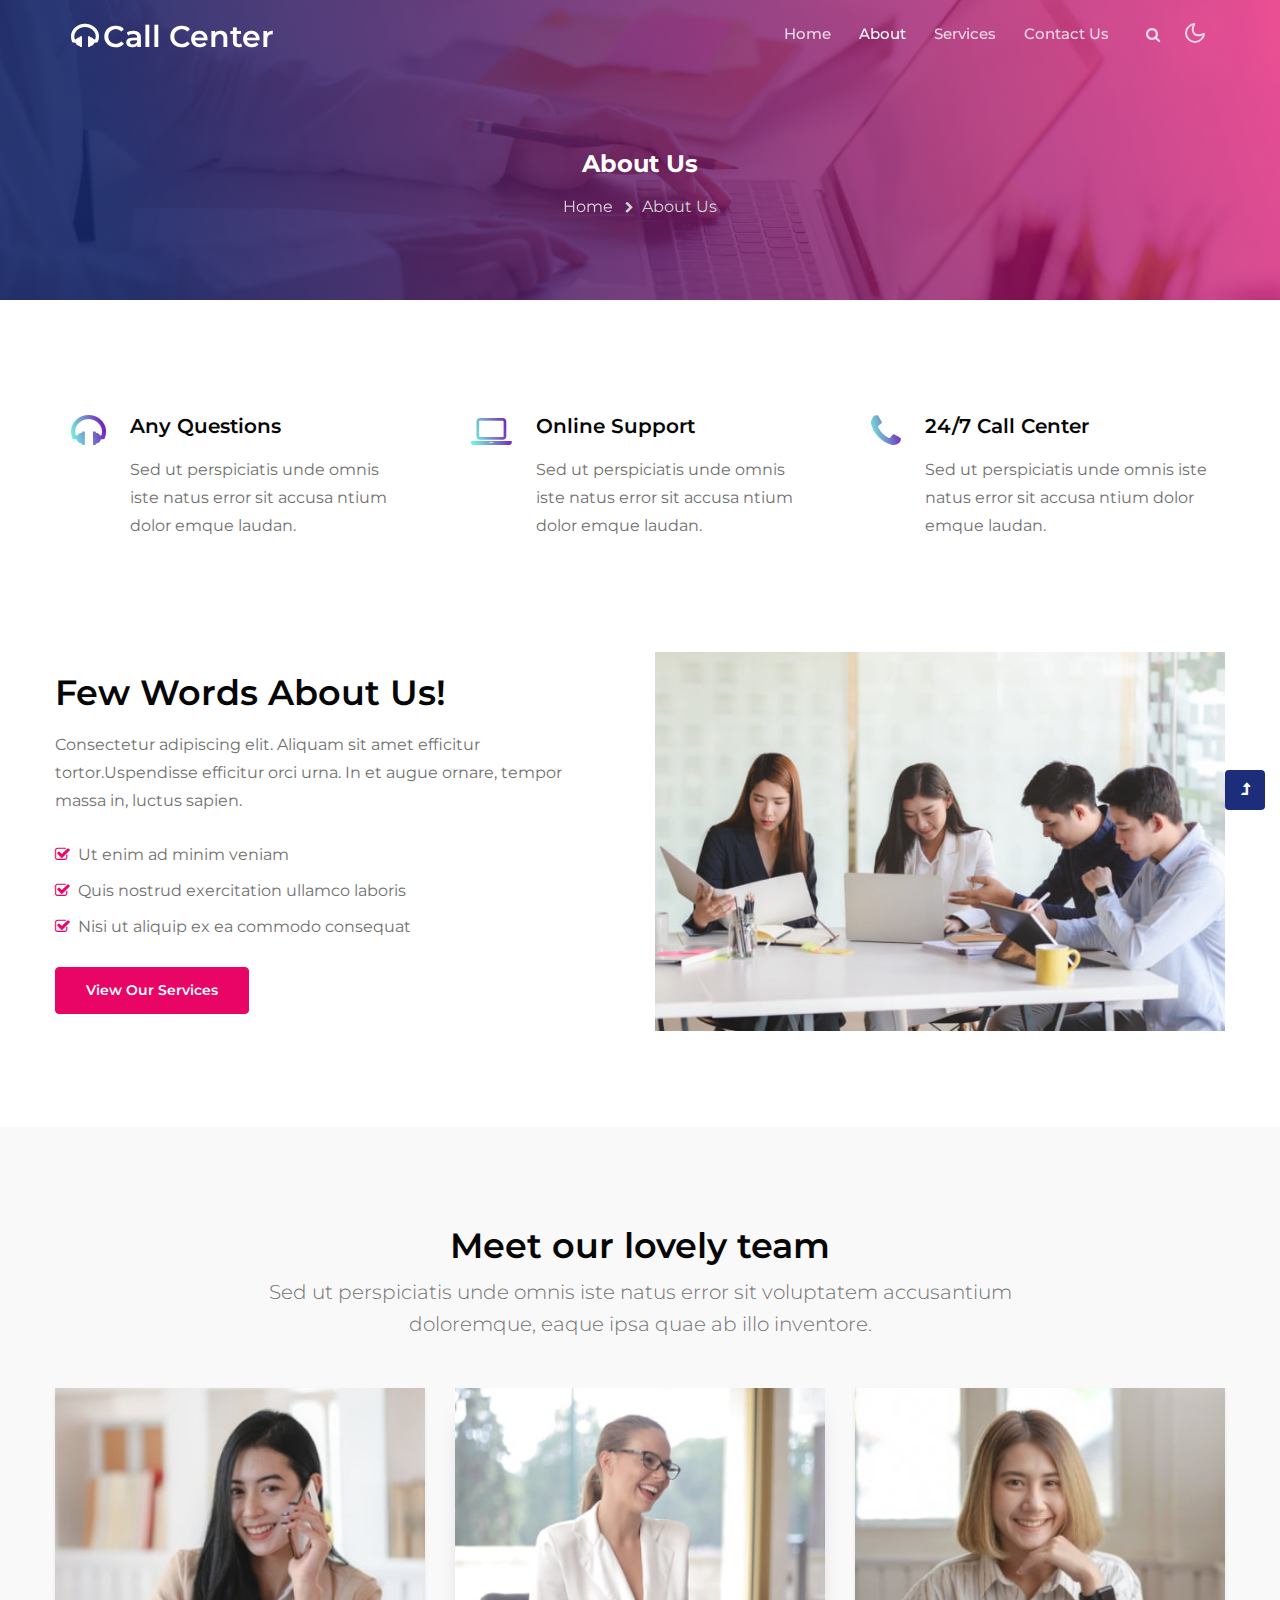
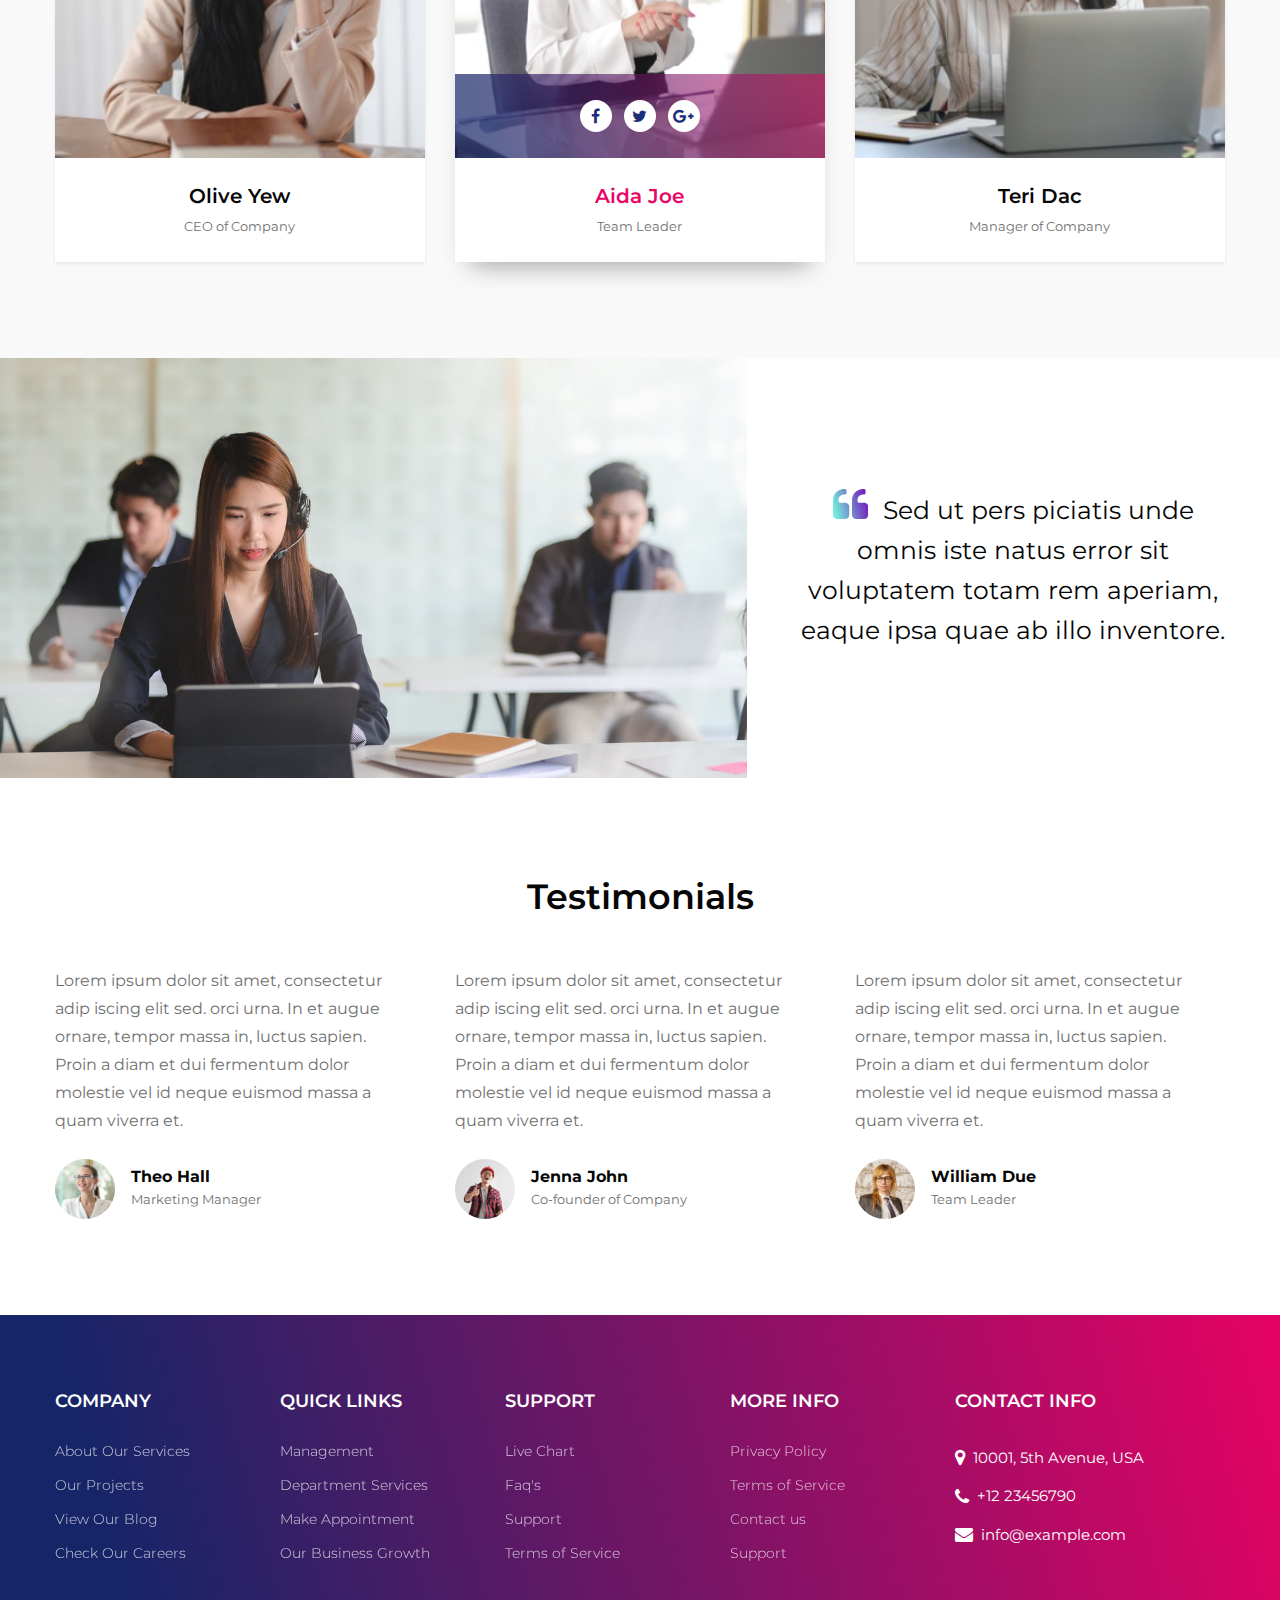
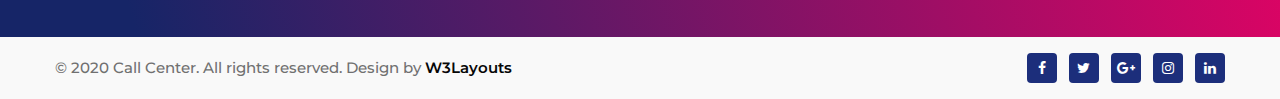
==== commit 840c0edb: "restart" ====
--- a/about.html
+++ b/about.html
@@ -11,8 +11,7 @@
     <meta name="viewport" content="width=device-width, initial-scale=1, shrink-to-fit=no">
     <title>Call Center - Business Category Bootstrap Responsive Website Template - About : W3Layouts</title>
     <!-- google-fonts -->
-    <link
-        href="//fonts.googleapis.com/css2?family=Montserrat:wght@100;200;300;400;500;600;700;800;900&display=swap"
+    <link href="//fonts.googleapis.com/css2?family=Montserrat:wght@100;200;300;400;500;600;700;800;900&display=swap"
         rel="stylesheet">
     <!-- //google-fonts -->
     <!-- Template CSS Style link -->
--- a/assets/css/style-starter.css
+++ b/assets/css/style-starter.css
@@ -30,15 +30,15 @@
   --font-family-sans-serif: -apple-system, BlinkMacSystemFont, "Segoe UI", Roboto, "Helvetica Neue", Arial, "Noto Sans", sans-serif, "Apple Color Emoji", "Segoe UI Emoji", "Segoe UI Symbol", "Noto Color Emoji";
   --font-family-monospace: SFMono-Regular, Menlo, Monaco, Consolas, "Liberation Mono", "Courier New", monospace;
 }
-body{font-family:Sarasa Mono TC!important;}
-h1{font-family:Sarasa Mono TC!important;}
-h2{font-family:Sarasa Mono TC!important;}
-h3{font-family:Sarasa Mono TC!important;}
-h4{font-family:Sarasa Mono TC!important;}
-h5{font-family:Sarasa Mono TC!important;}
-h6{font-family:Sarasa Mono TC!important;}
-a{font-family:Sarasa Mono TC!important;}
-.text-js{font-family:Sarasa Mono TC!important;}
+body{font-family:'Montserrat', serif!important;}
+h1{font-family:'Montserrat', serif!important;}
+h2{font-family:'Montserrat', serif!important;}
+h3{font-family:'Montserrat', serif!important;}
+h4{font-family:'Montserrat', serif!important;}
+h5{font-family:'Montserrat', serif!important;}
+h6{font-family:'Montserrat', serif!important;}
+a{font-family:'Montserrat', serif!important;}
+.text-js{font-family:'Montserrat', serif!important;}
 
 *,
 *::before,
@@ -96,6 +96,7 @@
   margin-top: 0;
   margin-bottom: 0.5rem;
 }
+
 
 p {
   margin-top: 0;
@@ -15534,14 +15535,14 @@
   transition: all .25s ease-in-out;
 }
 
+.btn-style-white:hover {
+  background: #ffffff;
+  color: #1A2C79;
+}
+
 .btn-style-white {
-  background: #ffffff;
+  background: transparent;
   border-color: #ffffff;
-  color: #1A2C79;
-}
-
-.btn-style-white:hover {
-  background: transparent;
   color: #ffffff;
 }
 
@@ -15583,7 +15584,7 @@
 
 /* banner */
 .w3l-banner {
-  background: url(../images/1.jpg) no-repeat center;
+  background: url(../images/background.jpg) no-repeat center;
   background-size: cover;
   -webkit-background-size: cover;
   -moz-background-size: cover;
@@ -15591,6 +15592,7 @@
   -ms-background-size: cover;
   z-index: 0;
   position: relative;
+  max-height: 100%;
   min-height: 800px;
   min-height: 100vh;
   display: flex;
@@ -15741,7 +15743,7 @@
 
 /* stats section */
 .w3_stats {
-  background: url(../images/bg1.jpg) no-repeat center fixed;
+  background: url(../images/p5.jpg) no-repeat center fixed;
   background-size: cover;
   -webkit-background-size: cover;
   -moz-background-size: cover;
@@ -16433,6 +16435,9 @@
 
 @media (max-width: 480px) {}
 
+.w3l-service-3{
+  background-color: #F9F9F9;
+}
 /* //contact page */
 
 /*# sourceMappingURL=style-freedom.css.map */